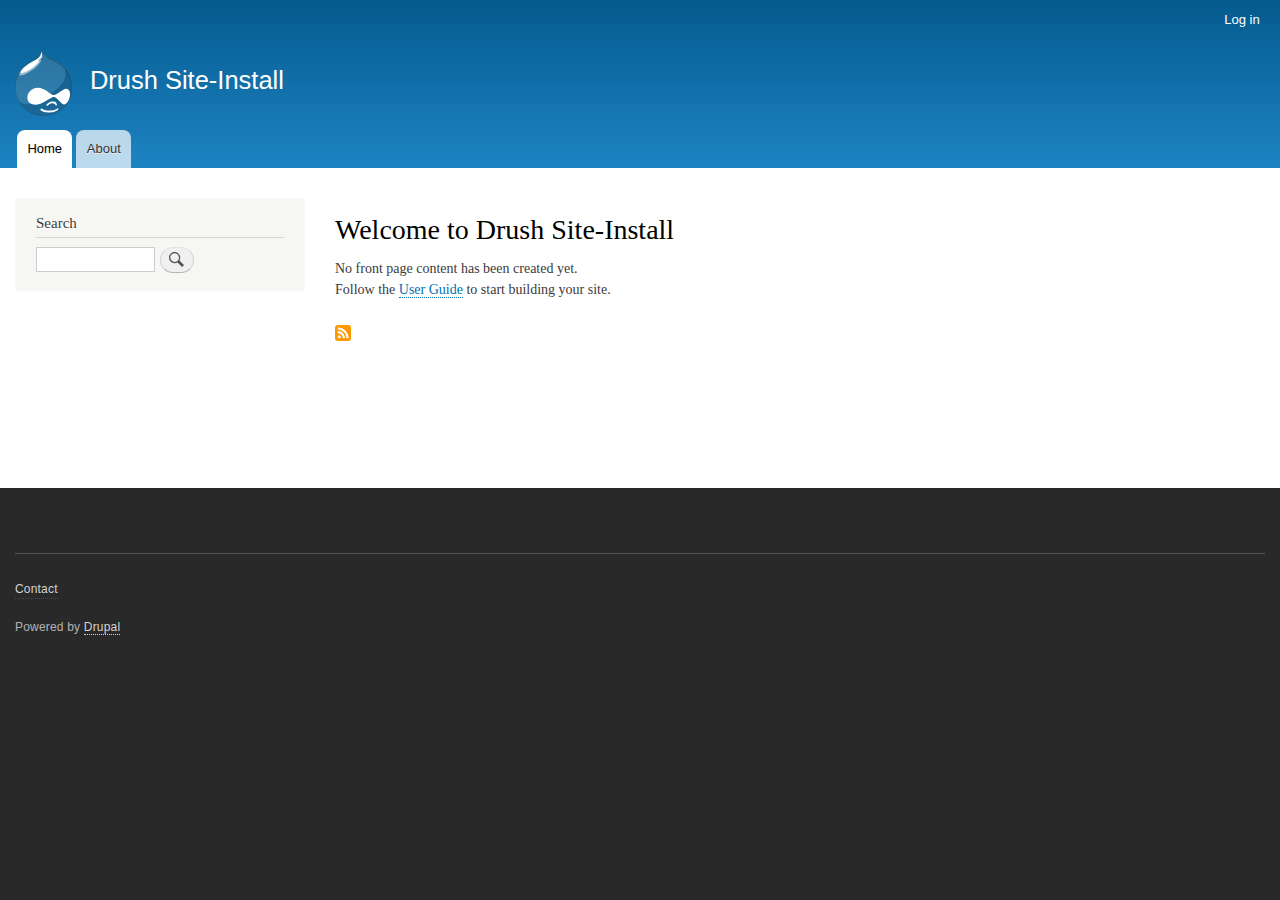
==== index.html @ 9f847b9c "Updating gh-pages site" ====
<!DOCTYPE html>
<html lang="en" dir="ltr" prefix="content: http://purl.org/rss/1.0/modules/content/  dc: http://purl.org/dc/terms/  foaf: http://xmlns.com/foaf/0.1/  og: http://ogp.me/ns#  rdfs: http://www.w3.org/2000/01/rdf-schema#  schema: http://schema.org/  sioc: http://rdfs.org/sioc/ns#  sioct: http://rdfs.org/sioc/types#  skos: http://www.w3.org/2004/02/skos/core#  xsd: http://www.w3.org/2001/XMLSchema# ">
  <head>
    <meta charset="utf-8" />
<meta name="Generator" content="Drupal 8 (https://www.drupal.org)" />
<meta name="MobileOptimized" content="width" />
<meta name="HandheldFriendly" content="true" />
<meta name="viewport" content="width=device-width, initial-scale=1.0" />
<link rel="shortcut icon" href="/core/misc/favicon.ico" type="image/vnd.microsoft.icon" />
<link rel="alternate" type="application/rss+xml" title="" href="https://kaynen.github.io/rss.xml" />

    <title>Welcome to Drush Site-Install | Drush Site-Install</title>
    <link rel="stylesheet" media="all" href="/sites/default/files/css/css_pN_aNY_1eLt0WlUbmimNvK8eF4lkcIrV3SSIjBt5NlA.css" />
<link rel="stylesheet" media="all" href="/sites/default/files/css/css_SBfxojkZSEog4nHTyBqnyWAyMj5ED70tp7Y3Jt4P14A.css" />
<link rel="stylesheet" media="print" href="/sites/default/files/css/css_Z5jMg7P_bjcW9iUzujI7oaechMyxQTUqZhHJ_aYSq04.css" />

    
<!--[if lte IE 8]>
<script src="/sites/default/files/js/js_VtafjXmRvoUgAzqzYTA3Wrjkx9wcWhjP0G4ZnnqRamA.js"></script>
<![endif]-->

  </head>
  <body class="layout-one-sidebar layout-sidebar-first path-frontpage">
        <a href="#main-content" class="visually-hidden focusable skip-link">
      Skip to main content
    </a>
    
      <div class="dialog-off-canvas-main-canvas" data-off-canvas-main-canvas>
    <div id="page-wrapper">
  <div id="page">
    <header id="header" class="header" role="banner">
      <div class="section layout-container clearfix">
          <div class="region region-secondary-menu">
    <nav role="navigation" aria-labelledby="block-bartik-account-menu-menu" id="block-bartik-account-menu" class="block block-menu navigation menu--account">
            
  <h2 class="visually-hidden" id="block-bartik-account-menu-menu">User account menu</h2>
  

      <div class="content">
        <div class="menu-toggle-target menu-toggle-target-show" id="show-block-bartik-account-menu"></div>
    <div class="menu-toggle-target" id="hide-block-bartik-account-menu"></div>
    <a class="menu-toggle" href="#show-block-bartik-account-menu">Show &mdash; User account menu</a>
    <a class="menu-toggle menu-toggle--hide" href="#hide-block-bartik-account-menu">Hide &mdash; User account menu</a>
    
              <ul class="clearfix menu">
                    <li class="menu-item">
        <a href="/user/login" data-drupal-link-system-path="user/login">Log in</a>
              </li>
        </ul>
  


  </div>
</nav>

  </div>

          <div class="clearfix region region-header">
    <div id="block-bartik-branding" class="clearfix site-branding block block-system block-system-branding-block">
  
    
        <a href="/" rel="home" class="site-branding__logo">
      <img src="/core/themes/bartik/logo.svg" alt="Home" />
    </a>
        <div class="site-branding__text">
              <div class="site-branding__name">
          <a href="/" title="Home" rel="home">Drush Site-Install</a>
        </div>
                </div>
  </div>

  </div>

          <div class="region region-primary-menu">
    <nav role="navigation" aria-labelledby="block-bartik-main-menu-menu" id="block-bartik-main-menu" class="block block-menu navigation menu--main">
            
  <h2 class="visually-hidden" id="block-bartik-main-menu-menu">Main navigation</h2>
  

      <div class="content">
        <div class="menu-toggle-target menu-toggle-target-show" id="show-block-bartik-main-menu"></div>
    <div class="menu-toggle-target" id="hide-block-bartik-main-menu"></div>
    <a class="menu-toggle" href="#show-block-bartik-main-menu">Show &mdash; Main navigation</a>
    <a class="menu-toggle menu-toggle--hide" href="#hide-block-bartik-main-menu">Hide &mdash; Main navigation</a>
    
              <ul class="clearfix menu">
                    <li class="menu-item">
        <a href="/" data-drupal-link-system-path="&lt;front&gt;" class="is-active">Home</a>
              </li>
                <li class="menu-item">
        <a href="/about" data-drupal-link-system-path="node/2">About</a>
              </li>
        </ul>
  


  </div>
</nav>

  </div>

      </div>
    </header>
          <div class="highlighted">
        <aside class="layout-container section clearfix" role="complementary">
            <div class="region region-highlighted">
    <div data-drupal-messages-fallback class="hidden"></div>

  </div>

        </aside>
      </div>
            <div id="main-wrapper" class="layout-main-wrapper layout-container clearfix">
      <div id="main" class="layout-main clearfix">
        
        <main id="content" class="column main-content" role="main">
          <section class="section">
            <a id="main-content" tabindex="-1"></a>
              <div class="region region-content">
    <div id="block-bartik-page-title" class="block block-core block-page-title-block">
  
    
      <div class="content">
      
  <h1 class="title page-title">Welcome to Drush Site-Install</h1>


    </div>
  </div>
<div id="block-bartik-content" class="block block-system block-system-main-block">
  
    
      <div class="content">
      <div class="views-element-container"><div class="view view-frontpage view-id-frontpage view-display-id-page_1 js-view-dom-id-e192544bf672c5a23b3d3c71daefd32a2d6343bfb2d1c6daf0980c0a6b336625">
  
    
      
      <div class="view-empty">
      No front page content has been created yet.<br />Follow the <a target="_blank" href="https://www.drupal.org/docs/user_guide/en/index.html">User Guide</a> to start building your site.
    </div>
  
      
              <div class="feed-icons">
      <a href="https://kaynen.github.io/rss.xml" class="feed-icon">
  Subscribe to 
</a>

    </div>
  </div>
</div>

    </div>
  </div>

  </div>

          </section>
        </main>
                  <div id="sidebar-first" class="column sidebar">
            <aside class="section" role="complementary">
                <div class="region region-sidebar-first">
    <div class="search-block-form block block-search container-inline" data-drupal-selector="search-block-form" id="block-bartik-search" role="search">
  
      <h2>Search</h2>
    
    <div class="content container-inline">
        <form action="/search/node" method="get" id="search-block-form" accept-charset="UTF-8" class="search-form search-block-form">
  <div class="js-form-item form-item js-form-type-search form-type-search js-form-item-keys form-item-keys form-no-label">
      <label for="edit-keys" class="visually-hidden">Search</label>
        <input title="Enter the terms you wish to search for." data-drupal-selector="edit-keys" type="search" id="edit-keys" name="keys" value="" size="15" maxlength="128" class="form-search" />

        </div>
<div data-drupal-selector="edit-actions" class="form-actions js-form-wrapper form-wrapper" id="edit-actions"><input class="search-form__submit button js-form-submit form-submit" data-drupal-selector="edit-submit" type="submit" id="edit-submit" value="Search" />
</div>

</form>

  
  </div>
</div>

  </div>

            </aside>
          </div>
                      </div>
    </div>
        <footer class="site-footer">
      <div class="layout-container">
                          <div class="site-footer__bottom">
              <div class="region region-footer-fifth">
    <nav role="navigation" aria-labelledby="block-bartik-footer-menu" id="block-bartik-footer" class="block block-menu navigation menu--footer">
            
  <h2 class="visually-hidden" id="block-bartik-footer-menu">Footer menu</h2>
  

      <div class="content">
        <div class="menu-toggle-target menu-toggle-target-show" id="show-block-bartik-footer"></div>
    <div class="menu-toggle-target" id="hide-block-bartik-footer"></div>
    <a class="menu-toggle" href="#show-block-bartik-footer">Show &mdash; Footer menu</a>
    <a class="menu-toggle menu-toggle--hide" href="#hide-block-bartik-footer">Hide &mdash; Footer menu</a>
    
              <ul class="clearfix menu">
                    <li class="menu-item">
        <a href="/contact" data-drupal-link-system-path="contact">Contact</a>
              </li>
        </ul>
  


  </div>
</nav>
<div id="block-bartik-powered" role="complementary" class="block block-system block-system-powered-by-block">
  
    
      <div class="content">
      <span>Powered by <a href="https://www.drupal.org">Drupal</a></span>
    </div>
  </div>

  </div>

          </div>
              </div>
    </footer>
  </div>
</div>

  </div>

    
    
  </body>
</html>
---- sites/default/files/css/css_pN_aNY_1eLt0WlUbmimNvK8eF4lkcIrV3SSIjBt5NlA.css ----
html{font-family:sans-serif;-ms-text-size-adjust:100%;-webkit-text-size-adjust:100%;}body{margin:0;}article,aside,details,figcaption,figure,footer,header,hgroup,main,menu,nav,section,summary{display:block;}audio,canvas,progress,video{display:inline-block;vertical-align:baseline;}audio:not([controls]){display:none;height:0;}[hidden],template{display:none;}a{background-color:transparent;}a:active,a:hover{outline:0;}abbr[title]{border-bottom:1px dotted;}b,strong{font-weight:bold;}dfn{font-style:italic;}h1{font-size:2em;margin:0.67em 0;}mark{background:#ff0;color:#000;}small{font-size:80%;}sub,sup{font-size:75%;line-height:0;position:relative;vertical-align:baseline;}sup{top:-0.5em;}sub{bottom:-0.25em;}img{border:0;}svg:not(:root){overflow:hidden;}figure{margin:1em 40px;}hr{box-sizing:content-box;height:0;}pre{overflow:auto;}code,kbd,pre,samp{font-family:monospace,monospace;font-size:1em;}button,input,optgroup,select,textarea{color:inherit;font:inherit;margin:0;}button{overflow:visible;}button,select{text-transform:none;}button,html input[type="button"],input[type="reset"],input[type="submit"]{-webkit-appearance:button;cursor:pointer;}button[disabled],html input[disabled]{cursor:default;}button::-moz-focus-inner,input::-moz-focus-inner{border:0;padding:0;}input{line-height:normal;}input[type="checkbox"],input[type="radio"]{box-sizing:border-box;padding:0;}input[type="number"]::-webkit-inner-spin-button,input[type="number"]::-webkit-outer-spin-button{height:auto;}input[type="search"]{-webkit-appearance:textfield;box-sizing:content-box;}input[type="search"]::-webkit-search-cancel-button,input[type="search"]::-webkit-search-decoration{-webkit-appearance:none;}fieldset{border:1px solid #c0c0c0;margin:0 2px;padding:0.35em 0.625em 0.75em;}legend{border:0;padding:0;}textarea{overflow:auto;}optgroup{font-weight:bold;}table{border-collapse:collapse;border-spacing:0;}td,th{padding:0;}
@media (min--moz-device-pixel-ratio:0){summary{display:list-item;}}
.ajax-progress{display:inline-block;padding:1px 5px 2px 5px;}[dir="rtl"] .ajax-progress{float:right;}.ajax-progress-throbber .throbber{display:inline;padding:1px 5px 2px;background:transparent url(/core/themes/stable/images/core/throbber-active.gif) no-repeat 0 center;}.ajax-progress-throbber .message{display:inline;padding:1px 5px 2px;}tr .ajax-progress-throbber .throbber{margin:0 2px;}.ajax-progress-bar{width:16em;}.ajax-progress-fullscreen{position:fixed;z-index:1000;top:48.5%;left:49%;width:24px;height:24px;padding:4px;opacity:0.9;border-radius:7px;background-color:#232323;background-image:url(/core/themes/stable/images/core/loading-small.gif);background-repeat:no-repeat;background-position:center center;}[dir="rtl"] .ajax-progress-fullscreen{right:49%;left:auto;}
.text-align-left{text-align:left;}.text-align-right{text-align:right;}.text-align-center{text-align:center;}.text-align-justify{text-align:justify;}.align-left{float:left;}.align-right{float:right;}.align-center{display:block;margin-right:auto;margin-left:auto;}
.js input.form-autocomplete{background-image:url(/core/themes/stable/images/core/throbber-inactive.png);background-repeat:no-repeat;background-position:100% center;}.js[dir="rtl"] input.form-autocomplete{background-position:0% center;}.js input.form-autocomplete.ui-autocomplete-loading{background-image:url(/core/themes/stable/images/core/throbber-active.gif);background-position:100% center;}.js[dir="rtl"] input.form-autocomplete.ui-autocomplete-loading{background-position:0% center;}
.fieldgroup{padding:0;border-width:0;}
.container-inline div,.container-inline label{display:inline;}.container-inline .details-wrapper{display:block;}
.clearfix:after{display:table;clear:both;content:"";}
.js details:not([open]) .details-wrapper{display:none;}
.hidden{display:none;}.visually-hidden{position:absolute !important;overflow:hidden;clip:rect(1px,1px,1px,1px);width:1px;height:1px;word-wrap:normal;}.visually-hidden.focusable:active,.visually-hidden.focusable:focus{position:static !important;overflow:visible;clip:auto;width:auto;height:auto;}.invisible{visibility:hidden;}
.item-list__comma-list,.item-list__comma-list li{display:inline;}.item-list__comma-list{margin:0;padding:0;}.item-list__comma-list li:after{content:", ";}.item-list__comma-list li:last-child:after{content:"";}
.js .js-hide{display:none;}.js-show{display:none;}.js .js-show{display:block;}
.nowrap{white-space:nowrap;}
.position-container{position:relative;}
.progress{position:relative;}.progress__track{min-width:100px;max-width:100%;height:16px;margin-top:5px;border:1px solid;background-color:#fff;}.progress__bar{width:3%;min-width:3%;max-width:100%;height:1.5em;background-color:#000;}.progress__description,.progress__percentage{overflow:hidden;margin-top:0.2em;color:#555;font-size:0.875em;}.progress__description{float:left;}[dir="rtl"] .progress__description{float:right;}.progress__percentage{float:right;}[dir="rtl"] .progress__percentage{float:left;}.progress--small .progress__track{height:7px;}.progress--small .progress__bar{height:7px;background-size:20px 20px;}
.reset-appearance{margin:0;padding:0;border:0 none;background:transparent;line-height:inherit;-webkit-appearance:none;-moz-appearance:none;appearance:none;}
.resize-none{resize:none;}.resize-vertical{min-height:2em;resize:vertical;}.resize-horizontal{max-width:100%;resize:horizontal;}.resize-both{max-width:100%;min-height:2em;resize:both;}
table.sticky-header{z-index:500;top:0;margin-top:0;background-color:#fff;}
.system-status-counter__status-icon{display:inline-block;width:25px;height:25px;vertical-align:middle;}.system-status-counter__status-icon:before{display:block;content:"";background-repeat:no-repeat;background-position:center 2px;background-size:20px;}.system-status-counter__status-icon--error:before{background-image:url(/core/themes/stable/images/core/icons/e32700/error.svg);}.system-status-counter__status-icon--warning:before{background-image:url(/core/themes/stable/images/core/icons/e29700/warning.svg);}.system-status-counter__status-icon--checked:before{background-image:url(/core/themes/stable/images/core/icons/73b355/check.svg);}
.system-status-report-counters__item{width:100%;margin-bottom:0.5em;padding:0.5em 0;text-align:center;white-space:nowrap;background-color:rgba(0,0,0,0.063);}@media screen and (min-width:60em){.system-status-report-counters{display:flex;flex-wrap:wrap;justify-content:space-between;}.system-status-report-counters__item--half-width{width:49%;}.system-status-report-counters__item--third-width{width:33%;}}
.system-status-general-info__item{margin-top:1em;padding:0 1em 1em;border:1px solid #ccc;}.system-status-general-info__item-title{border-bottom:1px solid #ccc;}
body.drag{cursor:move;}tr.region-title{font-weight:bold;}tr.region-message{color:#999;}tr.region-populated{display:none;}tr.add-new .tabledrag-changed{display:none;}.draggable a.tabledrag-handle{float:left;overflow:hidden;height:1.7em;margin-left:-1em;cursor:move;text-decoration:none;}[dir="rtl"] .draggable a.tabledrag-handle{float:right;margin-right:-1em;margin-left:0;}a.tabledrag-handle:hover{text-decoration:none;}a.tabledrag-handle .handle{width:14px;height:14px;margin:-0.4em 0.5em 0;padding:0.42em 0.5em;background:url(/core/themes/stable/images/core/icons/787878/move.svg) no-repeat 6px 7px;}a.tabledrag-handle:hover .handle,a.tabledrag-handle:focus .handle{background-image:url(/core/themes/stable/images/core/icons/000000/move.svg);}.touchevents .draggable td{padding:0 10px;}.touchevents .draggable .menu-item__link{display:inline-block;padding:10px 0;}.touchevents a.tabledrag-handle{width:40px;height:44px;}.touchevents a.tabledrag-handle .handle{height:21px;background-position:40% 19px;}[dir="rtl"] .touch a.tabledrag-handle .handle{background-position:right 40% top 19px;}.touchevents .draggable.drag a.tabledrag-handle .handle{background-position:50% -32px;}.tabledrag-toggle-weight-wrapper{text-align:right;}[dir="rtl"] .tabledrag-toggle-weight-wrapper{text-align:left;}.indentation{float:left;width:20px;height:1.7em;margin:-0.4em 0.2em -0.4em -0.4em;padding:0.42em 0 0.42em 0.6em;}[dir="rtl"] .indentation{float:right;margin:-0.4em -0.4em -0.4em 0.2em;padding:0.42em 0.6em 0.42em 0;}
.tablesort{display:inline-block;width:16px;height:16px;background-size:100%;}.tablesort--asc{background-image:url(/core/themes/stable/images/core/icons/787878/twistie-down.svg);}.tablesort--desc{background-image:url(/core/themes/stable/images/core/icons/787878/twistie-up.svg);}
div.tree-child{background:url(/core/themes/stable/images/core/tree.png) no-repeat 11px center;}div.tree-child-last{background:url(/core/themes/stable/images/core/tree-bottom.png) no-repeat 11px center;}[dir="rtl"] div.tree-child,[dir="rtl"] div.tree-child-last{background-position:-65px center;}div.tree-child-horizontal{background:url(/core/themes/stable/images/core/tree.png) no-repeat -11px center;}
.views-align-left{text-align:left;}.views-align-right{text-align:right;}.views-align-center{text-align:center;}.views-view-grid .views-col{float:left;}.views-view-grid .views-row{float:left;clear:both;width:100%;}.views-display-link + .views-display-link{margin-left:0.5em;}
---- sites/default/files/css/css_SBfxojkZSEog4nHTyBqnyWAyMj5ED70tp7Y3Jt4P14A.css ----
html{height:100%;}body{min-height:100%;word-wrap:break-word;font-family:Georgia,"Times New Roman",Times,serif;font-size:87.5%;line-height:1.5;}a,a.link{text-decoration:none;border-bottom:1px dotted;}a:hover,a:active,a:focus,.link:hover,.link:active,.link:focus{text-decoration:none;border-bottom-style:solid;}.link{font-family:"Helvetica Neue",Helvetica,Arial,sans-serif;}h1 a,h2 a{border-bottom:none;}h1,.heading-a{margin:1em 0 0.5em;color:#000;font-size:1.357em;font-weight:inherit;}h2,.heading-b{margin:1em 0 0.5em;font-size:1.143em;font-weight:inherit;}h3,.heading-c{margin:1em 0 0.5em;font-size:1.092em;font-weight:inherit;}h4,.heading-d{margin:1em 0 0.5em;font-size:1.05em;font-weight:inherit;}h5,.heading-e{margin:1em 0 0.5em;letter-spacing:0.1em;text-transform:uppercase;font-size:0.889em;font-weight:inherit;}h6,.heading-f{margin:1em 0 0.5em;letter-spacing:0.1em;text-transform:uppercase;font-size:0.67em;font-weight:inherit;}p{margin:0 0 1.2em;}del{text-decoration:line-through;}blockquote{margin:1.5em 10px;padding:0.5em 10px;border-left:1px solid #bbb;background:#f7f7f7;font-style:italic;}[dir="rtl"] blockquote{border-right:1px solid #bbb;border-left:none;}blockquote:before{margin-right:0.2em;content:"\201C";vertical-align:-0.4em;color:#bbb;font-size:3em;line-height:0.1em;}[dir="rtl"] blockquote:before{margin-right:0;margin-left:0.2em;content:"\201D";}blockquote:after{content:"\201D";vertical-align:-0.45em;color:#bbb;font-size:3em;line-height:0.1em;}[dir="rtl"] blockquote:after{content:"\201C";}blockquote > p:first-child{display:inline;}.feed-icon{display:block;margin:25px 0 0 0;}img{max-width:100%;height:auto;}ul,ol{margin:0;padding:0 0 0.25em 1em;}[dir="rtl"] ul,[dir="rtl"] ol{padding:0 1em 0.25em 0;}ol ol,ul ul{margin:0;padding:0 0 0.25em 1em;}[dir="rtl"] ol ol,[dir="rtl"] ul ul{padding:0 1em 0.25em 0;}
.layout-container{box-sizing:border-box;max-width:860px;margin-right:auto;margin-left:auto;}@media all and (min-width:851px){.layout-container{max-width:1290px;}}.layout-main-wrapper{min-height:300px;}.layout-main{margin-top:20px;margin-bottom:40px;}
.action-links{margin:1em 0;padding:0;list-style:none;}[dir="rtl"] .action-links{margin-right:0;}.action-links li{display:inline-block;margin:0 0.3em;}.action-links li:first-child{margin-left:0;}[dir="rtl"] .action-links li:first-child{margin-right:0;margin-left:0.3em;}.button-action{display:inline-block;padding:0.2em 0.5em 0.3em;text-decoration:none;line-height:160%;}.button-action:before{margin-left:-0.1em;padding-right:0.2em;content:"+";font-weight:900;}[dir="rtl"] .button-action:before{margin-right:-0.1em;margin-left:0;padding-right:0;padding-left:0.2em;}
.breadcrumb{padding-bottom:0.5em;}.breadcrumb ol{margin:0;padding:0;}[dir="rtl"] .breadcrumb ol{margin-right:0;}.breadcrumb li{display:inline;margin:0;padding:0;list-style-type:none;}.breadcrumb li:before{content:" \BB ";}.breadcrumb li:first-child:before{content:none;}
.button,.image-button{margin-right:1em;margin-left:1em;}.button:first-child,.image-button:first-child{margin-right:0;margin-left:0;}
.collapse-processed > summary{padding-right:0.5em;padding-left:0.5em;}.collapse-processed > summary:before{float:left;width:1em;height:1em;content:"";background:url(/core/misc/menu-expanded.png) 0 100% no-repeat;}[dir="rtl"] .collapse-processed > summary:before{float:right;background-position:100% 100%;}.collapse-processed:not([open]) > summary:before{-ms-transform:rotate(-90deg);-webkit-transform:rotate(-90deg);transform:rotate(-90deg);background-position:25% 35%;}[dir="rtl"] .collapse-processed:not([open]) > summary:before{-ms-transform:rotate(90deg);-webkit-transform:rotate(90deg);transform:rotate(90deg);background-position:75% 35%;}
.container-inline label:after,.container-inline .label:after{content:":";}.form-type-radios .container-inline label:after,.form-type-checkboxes .container-inline label:after{content:"";}.form-type-radios .container-inline .form-type-radio,.form-type-checkboxes .container-inline .form-type-checkbox{margin:0 1em;}.container-inline .form-actions,.container-inline.form-actions{margin-top:0;margin-bottom:0;}
details{margin-top:1em;margin-bottom:1em;border:1px solid #ccc;}details > .details-wrapper{padding:0.5em 1.5em;}summary{padding:0.2em 0.5em;cursor:pointer;}
.exposed-filters .filters{float:left;margin-right:1em;}[dir="rtl"] .exposed-filters .filters{float:right;margin-right:0;margin-left:1em;}.exposed-filters .form-item{margin:0 0 0.1em 0;padding:0;}.exposed-filters .form-item label{float:left;width:10em;font-weight:normal;}[dir="rtl"] .exposed-filters .form-item label{float:right;}.exposed-filters .form-select{width:14em;}.exposed-filters .current-filters{margin-bottom:1em;}.exposed-filters .current-filters .placeholder{font-weight:bold;font-style:normal;}.exposed-filters .additional-filters{float:left;margin-right:1em;}[dir="rtl"] .exposed-filters .additional-filters{float:right;margin-right:0;margin-left:1em;}
.field__label{font-weight:bold;}.field--label-inline .field__label,.field--label-inline .field__items{float:left;}.field--label-inline .field__label,.field--label-inline > .field__item,.field--label-inline .field__items{padding-right:0.5em;}[dir="rtl"] .field--label-inline .field__label,[dir="rtl"] .field--label-inline .field__items{padding-right:0;padding-left:0.5em;}.field--label-inline .field__label::after{content:":";}
form .field-multiple-table{margin:0;}form .field-multiple-table .field-multiple-drag{width:30px;padding-right:0;}[dir="rtl"] form .field-multiple-table .field-multiple-drag{padding-left:0;}form .field-multiple-table .field-multiple-drag .tabledrag-handle{padding-right:0.5em;}[dir="rtl"] form .field-multiple-table .field-multiple-drag .tabledrag-handle{padding-right:0;padding-left:0.5em;}form .field-add-more-submit{margin:0.5em 0 0;}.form-item,.form-actions{margin-top:1em;margin-bottom:1em;}tr.odd .form-item,tr.even .form-item{margin-top:0;margin-bottom:0;}.form-composite > .fieldset-wrapper > .description,.form-item .description{font-size:0.85em;}label.option{display:inline;font-weight:normal;}.form-composite > legend,.label{display:inline;margin:0;padding:0;font-size:inherit;font-weight:bold;}.form-checkboxes .form-item,.form-radios .form-item{margin-top:0.4em;margin-bottom:0.4em;}.form-type-radio .description,.form-type-checkbox .description{margin-left:2.4em;}[dir="rtl"] .form-type-radio .description,[dir="rtl"] .form-type-checkbox .description{margin-right:2.4em;margin-left:0;}.marker{color:#e00;}.form-required:after{display:inline-block;width:6px;height:6px;margin:0 0.3em;content:"";vertical-align:super;background-image:url(/core/misc/icons/ee0000/required.svg);background-repeat:no-repeat;background-size:6px 6px;}abbr.tabledrag-changed,abbr.ajax-changed{border-bottom:none;}.form-item input.error,.form-item textarea.error,.form-item select.error{border:2px solid red;}.form-item--error-message:before{display:inline-block;width:14px;height:14px;content:"";vertical-align:sub;background:url(/core/misc/icons/e32700/error.svg) no-repeat;background-size:contain;}
.icon-help{padding:1px 0 1px 20px;background:url(/core/misc/help.png) 0 50% no-repeat;}[dir="rtl"] .icon-help{padding:1px 20px 1px 0;background-position:100% 50%;}.feed-icon{display:block;overflow:hidden;width:16px;height:16px;text-indent:-9999px;background:url(/core/misc/feed.svg) no-repeat;}
.form--inline .form-item{float:left;margin-right:0.5em;}[dir="rtl"] .form--inline .form-item{float:right;margin-right:0;margin-left:0.5em;}[dir="rtl"] .views-filterable-options-controls .form-item{margin-right:2%;}.form--inline .form-item-separator{margin-top:2.3em;margin-right:1em;margin-left:0.5em;}[dir="rtl"] .form--inline .form-item-separator{margin-right:0.5em;margin-left:1em;}.form--inline .form-actions{clear:left;}[dir="rtl"] .form--inline .form-actions{clear:right;}
.item-list .title{font-weight:bold;}.item-list ul{margin:0 0 0.75em 0;padding:0;}.item-list li{margin:0 0 0.25em 1.5em;padding:0;}[dir="rtl"] .item-list li{margin:0 1.5em 0.25em 0;}.item-list--comma-list{display:inline;}.item-list--comma-list .item-list__comma-list,.item-list__comma-list li,[dir="rtl"] .item-list--comma-list .item-list__comma-list,[dir="rtl"] .item-list__comma-list li{margin:0;}
button.link{margin:0;padding:0;cursor:pointer;border:0;background:transparent;font-size:1em;}label button.link{font-weight:bold;}
ul.inline,ul.links.inline{display:inline;padding-left:0;}[dir="rtl"] ul.inline,[dir="rtl"] ul.links.inline{padding-right:0;padding-left:15px;}ul.inline li{display:inline;padding:0 0.5em;list-style-type:none;}ul.links a.is-active{color:#000;}
ul.menu{margin-left:1em;padding:0;list-style:none outside;text-align:left;}[dir="rtl"] ul.menu{margin-right:1em;margin-left:0;text-align:right;}.menu-item--expanded{list-style-type:circle;list-style-image:url(/core/misc/menu-expanded.png);}.menu-item--collapsed{list-style-type:disc;list-style-image:url(/core/misc/menu-collapsed.png);}[dir="rtl"] .menu-item--collapsed{list-style-image:url(/core/misc/menu-collapsed-rtl.png);}.menu-item{margin:0;padding-top:0.2em;}ul.menu a.is-active{color:#000;}
.more-link{display:block;text-align:right;}[dir="rtl"] .more-link{text-align:left;}
.pager__items{clear:both;text-align:center;}.pager__item{display:inline;padding:0.5em;}.pager__item.is-active{font-weight:bold;}
tr.drag{background-color:#fffff0;}tr.drag-previous{background-color:#ffd;}body div.tabledrag-changed-warning{margin-bottom:0.5em;}
tr.selected td{background:#ffc;}td.checkbox,th.checkbox{text-align:center;}[dir="rtl"] td.checkbox,[dir="rtl"] th.checkbox{text-align:center;}
th.is-active img{display:inline;}td.is-active{background-color:#ddd;}
div.tabs{margin:1em 0;}ul.tabs{margin:0 0 0.5em;padding:0;list-style:none;}.tabs > li{display:inline-block;margin-right:0.3em;}[dir="rtl"] .tabs > li{margin-right:0;margin-left:0.3em;}.tabs a{display:block;padding:0.2em 1em;text-decoration:none;}.tabs a.is-active{background-color:#eee;}.tabs a:focus,.tabs a:hover{background-color:#f5f5f5;}
.form-textarea-wrapper textarea{display:block;box-sizing:border-box;width:100%;margin:0;}
.ui-dialog--narrow{max-width:500px;}@media screen and (max-width:600px){.ui-dialog--narrow{min-width:95%;max-width:95%;}}
.messages{padding:15px 20px 15px 35px;word-wrap:break-word;border:1px solid;border-width:1px 1px 1px 0;border-radius:2px;background:no-repeat 10px 17px;overflow-wrap:break-word;}[dir="rtl"] .messages{padding-right:35px;padding-left:20px;text-align:right;border-width:1px 0 1px 1px;background-position:right 10px top 17px;}.messages + .messages{margin-top:1.538em;}.messages__list{margin:0;padding:0;list-style:none;}.messages__item + .messages__item{margin-top:0.769em;}.messages--status{color:#325e1c;border-color:#c9e1bd #c9e1bd #c9e1bd transparent;background-color:#f3faef;background-image:url(/core/misc/icons/73b355/check.svg);box-shadow:-8px 0 0 #77b259;}[dir="rtl"] .messages--status{margin-left:0;border-color:#c9e1bd transparent #c9e1bd #c9e1bd;box-shadow:8px 0 0 #77b259;}.messages--warning{color:#734c00;border-color:#f4daa6 #f4daa6 #f4daa6 transparent;background-color:#fdf8ed;background-image:url(/core/misc/icons/e29700/warning.svg);box-shadow:-8px 0 0 #e09600;}[dir="rtl"] .messages--warning{border-color:#f4daa6 transparent #f4daa6 #f4daa6;box-shadow:8px 0 0 #e09600;}.messages--error{color:#a51b00;border-color:#f9c9bf #f9c9bf #f9c9bf transparent;background-color:#fcf4f2;background-image:url(/core/misc/icons/e32700/error.svg);box-shadow:-8px 0 0 #e62600;}[dir="rtl"] .messages--error{border-color:#f9c9bf transparent #f9c9bf #f9c9bf;box-shadow:8px 0 0 #e62600;}.messages--error p.error{color:#a51b00;}
.block .content{margin-top:10px;}
.book-navigation .menu{border-top:1px solid #d6d6d6;}.book-navigation .book-pager{margin:0;border-top:1px solid #d6d6d6;border-bottom:1px solid #d6d6d6;}
.breadcrumb{font-family:"Helvetica Neue",Helvetica,Arial,sans-serif;font-size:0.929em;}.region-breadcrumb{padding:0 15px 0.25em;}
.caption{margin-bottom:1.2em;}.caption > *{padding:0.5ex;border:1px solid #ccc;background:#f3f3f3;}.caption > figcaption{padding-top:0.5ex;text-align:center;border:1px solid #ccc;border-top:none;font-size:small;}.caption-pre > pre,.caption-blockquote > blockquote{margin:0;}.caption-blockquote > figcaption::before{content:"— ";}.caption-blockquote > figcaption{text-align:left;}[dir="rtl"] .caption-blockquote > figcaption{text-align:right;}
#content .comment-wrapper h2{margin-bottom:1em;}#content .comment-wrapper h2.comment-form__title{margin-bottom:1em;}.field-node--comment{font-size:0.934em;}.comment{display:table;margin-bottom:19px;vertical-align:top;}[dir="rtl"] .comment{direction:rtl;}.comment__meta{padding:0 30px 0 0;font-size:1.071em;}[dir="rtl"] .comment__meta{padding:0 0 0 30px;}.comment__attribution img{border:1px solid #d3d7d9;}.comment .field--name-user-picture img{margin:0;}.comment__author .username{white-space:nowrap;}.comment__author{margin:4px 0;line-height:1.2;}.comment__time{margin-bottom:4px;color:#68696b;font-family:"Helvetica Neue",Helvetica,Arial,sans-serif;font-size:0.733em;line-height:1.2;}.comment__permalink{font-size:0.733em;line-height:1.2;}.comment__content{position:relative;display:table-cell;width:100%;padding:10px 25px 10px 25px;vertical-align:top;word-break:break-word;hyphens:auto;border:1px solid #d3d7d9;font-size:0.929em;line-height:1.6;}.comment__content a{hyphens:none;}.comment__content:before{position:absolute;top:20px;right:100%;content:"";border-top:20px solid transparent;border-right:20px solid #d3d7d9;border-bottom:20px solid transparent;}[dir="rtl"] .comment__content:before{right:auto;left:100%;border-right:none;border-left:20px solid #d3d7d9;}.comment__content:after{position:absolute;top:20px;right:100%;margin-right:-1px;content:"";border-top:20px solid transparent;border-right:20px solid #fff;border-bottom:20px solid transparent;}[dir="rtl"] .comment__content:after{right:auto;left:100%;margin-right:0;margin-left:-1px;border-right:none;border-left:20px solid #fff;}.comment__content h3{margin-top:0.94em;margin-bottom:0.45em;font-size:1.171em;}.indented{margin-left:40px;}[dir="rtl"] .indented{margin-right:40px;margin-left:0;}.comment .links{padding:0 0 0.25em 0;}.comment .links li{padding:0 0.5em 0 0;font-size:1.08em;}[dir="rtl"] .comment .links li{padding:0 0 0 0.5em;}.comment--unpublished{margin-right:5px;padding:5px 2px 5px 5px;background:#fff4f4;}[dir="rtl"] .comment--unpublished{margin-right:0;margin-left:5px;padding:5px 5px 5px 2px;}.unpublished .comment-text .comment-arrow{border-right:1px solid #fff4f4;border-left:1px solid #fff4f4;}.unpublished{padding:20px 15px 0;}.comment-footer{display:table-row;}.comment--unpublished .comment__text:after,.node--unpublished .comment__text:after{border-right-color:#fff4f4;}[dir="rtl"] .comment--unpublished .comment__content:after,[dir="rtl"] .node--unpublished .comment__content:after{border-left-color:#fff4f4;}
.contextual-links a{border-bottom:none;text-shadow:0 0 0;}
.demo-block{margin:5px;padding:5px;text-align:center;color:#000;border:1px dotted #9f9e00;background:#ff6;text-shadow:none;font:90% "Lucida Grande","Lucida Sans Unicode",sans-serif;}.featured-top .demo-block{font-size:0.55em;}
.js .dropbutton-widget{overflow:hidden;margin:0.125em 0;cursor:pointer;text-align:center;color:#3a3a3a;border:1px solid;border-color:#e4e4e4 #d2d2d2 #b4b4b4 #d2d2d2;border-radius:1em;background-color:#fff;background-image:-webkit-linear-gradient(top,#f3f3f3,#e8e8e8);background-image:linear-gradient(to bottom,#f3f3f3,#e8e8e8);}.js .dropbutton-widget:hover{border-color:#e4e4e4 #d2d2d2 #b4b4b4 #d2d2d2;}.js .dropbutton-widget .button{margin:0;padding:0.32em 1em;border:none;background:transparent none;}.js .dropbutton-multiple .dropbutton-widget,.js[dir="rtl"] .dropbutton-multiple .dropbutton-widget{padding:0;}.js .dropbutton-multiple .dropbutton-widget .dropbutton{position:relative;padding-right:2em;}.js[dir="rtl"] .dropbutton-multiple .dropbutton-widget .dropbutton{padding-right:0;padding-left:2em;}.js .dropbutton-multiple .dropbutton-widget .dropbutton-action a{margin-right:0;}[dir="rtl"].js .dropbutton-multiple .dropbutton-widget .dropbutton-action a{margin-left:0;}.js .dropbutton .secondary-action{border-top-color:#ccc;}.js .dropbutton-toggle button{background-color:#e8e8e8;background-image:-webkit-linear-gradient(top,#e8e8e8,#d2d2d2);background-image:linear-gradient(to bottom,#e8e8e8,#d2d2d2);}.js .dropbutton-toggle .dropbutton-arrow:hover{background:#ccc;}.js .dropbutton a{color:#3a3a3a;border-bottom:0 none;}.js .dropbutton .dropbutton-action:hover,.js .dropbutton a:hover{border-bottom:0 none;background:#dedede;}
.featured-top{margin:0;padding:20px 10px 45px;text-align:center;border-bottom:1px solid #e7e7e7;background:#f0f0f0;background:rgba(30,50,10,0.08);text-shadow:1px 1px #fff;font-size:1.2em;font-weight:normal;line-height:1.4;}.featured-top h2{font-size:1.2em;line-height:1;}.featured-top p{margin:0;padding:0;}
.feed-icon{display:inline-block;padding-bottom:2px;border-bottom:1px solid transparent;}.feed-icon:focus,.feed-icon:hover{border-color:#018fe2;}
.field--type-entity-reference{margin:0 0 1.2em;font-family:"Helvetica Neue",Helvetica,Arial,sans-serif;}.field--type-entity-reference .field__label{margin:0;padding-right:5px;font-weight:normal;}[dir="rtl"] .field--type-entity-reference .field__label{padding-right:0;padding-left:5px;}.field--type-entity-reference .field__label,.field--type-entity-reference ul.links{font-size:0.8em;}.node--view-mode-teaser .field--type-entity-reference .field__label,.node--view-mode-teaser .field--type-entity-reference ul.links{font-size:0.821em;}.field--type-entity-reference ul.links{margin:0;padding:0;list-style:none;}[dir="rtl"] .field--type-entity-reference ul.links{padding:0;}.field--type-entity-reference ul.links li{float:left;padding:0 1em 0 0;white-space:nowrap;}[dir="rtl"] .field--type-entity-reference ul.links li{float:right;padding:0 0 0 1em;}@media all and (min-width:560px){.node .field--type-image{float:left;margin:0 1em 0 0;}[dir="rtl"] .node .field--type-image{float:right;margin:0 0 0 1em;}.node .field--type-image + .field--type-image{clear:both;}}.field--type-image img,.field--name-user-picture img{margin:0 0 1em;}.field--type-image a{border-bottom:none;}.field--name-field-tags{margin:0 0 1.2em;font-family:"Helvetica Neue",Helvetica,Arial,sans-serif;}.field--name-field-tags .field__label{margin:0;padding-right:5px;font-weight:normal;}[dir="rtl"] .field--name-field-tags .field__label{padding-right:0;padding-left:5px;}.field--name-field-tags .field__label,.field--name-field-tags ul.links{font-size:0.8em;}.node--view-mode-teaser .field--name-field-tags .field__label,.node--view-mode-teaser .field--name-field-tags ul.links{font-size:0.821em;}.field--name-field-tags ul.links{margin:0;padding:0;}.field--name-field-tags ul.links li{float:left;padding:0 1em 0 0;white-space:nowrap;}[dir="rtl"] .field--name-field-tags ul.links li{float:right;padding:0 0 0 1em;}
.password-field{margin:0;}form{margin:0;padding:0;}fieldset{min-width:0;margin:1em 0;}@media (min--moz-device-pixel-ratio:0){fieldset{display:table-cell;}}details,fieldset,.filter-wrapper{border-radius:4px;}.filter-wrapper{border-top-left-radius:0;border-top-right-radius:0;}.filter-help a{font-size:0.857em;}.filter-wrapper .form-item label{margin-right:10px;}[dir="rtl"] .filter-wrapper .form-item label{margin-right:0;margin-left:10px;}summary{color:#3b3b3b;background:#dbdbdb;text-shadow:0 1px 0 #fff;}details summary a{color:#3b3b3b;}details summary a:hover,details summary a:active,details summary a:focus{color:#000;}details .details-description{font-style:italic;}label{display:table;font-weight:bold;}label[for]{cursor:pointer;}input,textarea,select{font-family:"Lucida Grande","Lucida Sans Unicode",Verdana,sans-serif;}input{box-sizing:border-box;max-width:100%;margin:2px 0;padding:4px;}input,textarea{font-size:0.929em;}@media screen and (max-width:60em){input,textarea{font-size:16px;}}textarea{line-height:1.5;}textarea.form-textarea{padding:4px;}input.form-text,input.form-tel,input.form-email,input.form-url,input.form-search,input.form-file,input.form-number,input.form-color,textarea.form-textarea{color:#3b3b3b;border:1px solid #ccc;}input.form-submit:hover,input.form-submit:focus{background:#dedede;}.password-suggestions ul li{margin-left:1.2em;}[dir="rtl"] .password-suggestions ul li{margin-right:1.2em;margin-left:0;}.form-item label,.form-wrapper .label{font-size:0.929em;}.form-wrapper .field-multiple-table .label{font-size:inherit;}.form-type-radio label,.form-type-checkbox label{margin-left:4px;}[dir="rtl"] .form-type-radio label,[dir="rtl"] .form-type-checkbox label{margin-right:4px;margin-left:0;}.form-type-radio .description,.form-type-checkbox .description{margin-left:2px;}[dir="rtl"] .form-type-radio .description,[dir="rtl"] .form-type-checkbox .description{margin-right:2px;margin-left:0;}.form-actions{padding-top:10px;}#edit-body{margin-bottom:2em;}.node-form label,.node-form .description,.node-form .form-wrapper .label{font-family:"Helvetica Neue",Helvetica,Arial,sans-serif;}.node-form .form-wrapper .field-multiple-table .label{font-family:inherit;}.node-form .form-wrapper{margin-bottom:2em;}.node-form .entity-content-form-footer,.node-form .field--name-status{margin-bottom:0;}.node-form .form-actions{margin-top:0;padding-top:0;}.contact-form #edit-name{width:75%;border-radius:4px;}.contact-form #edit-mail{width:75%;border-radius:4px;}.contact-form #edit-subject{width:75%;border-radius:4px;}.contact-form #edit-message{width:76.3%;border-top-left-radius:4px;border-top-right-radius:4px;}.form-disabled input,.form-disabled select,.form-disabled textarea{color:#717171;border-color:#bbb;background:#ededed;}.form-disabled label{color:#717171;}.comment-form label{float:left;width:120px;font-family:"Helvetica Neue",Helvetica,Arial,sans-serif;font-size:0.929em;}[dir="rtl"] .comment-form label{float:right;}.comment-form input,.comment-form .form-select{margin:0;border-radius:4px;}.comment-form .form-type-textarea label{float:none;}.comment-form .form-item,.comment-form .form-radios,.comment-form .form-type-checkbox,.comment-form .form-select{overflow:hidden;margin-bottom:10px;}.comment-form .form-type-checkbox,.comment-form .form-radios{margin-left:120px;}[dir="rtl"] .comment-form .form-type-checkbox,[dir="rtl"] .comment-form .form-radios,[dir="rtl"] .comment-form .form-item .description{margin-right:120px;margin-left:0;}.comment-form .form-type-checkbox label,.comment-form .form-radios label{float:none;margin-top:0;}.comment-form input.form-file{width:auto;}.layout-no-sidebars .comment-form .form-text{width:800px;}.layout-one-sidebar .comment-form .form-text{width:500px;}.layout-two-sidebars .comment-form .form-text{width:320px;}.comment-form .form-item .description{margin-left:120px;font-size:0.786em;line-height:1.2;}.comment-form .form-textarea{border-top-left-radius:4px;border-top-right-radius:4px;}.comment-form details.filter-wrapper .details-wrapper,.comment-form .text-format-wrapper .form-item{margin-top:0;margin-bottom:0;}.filter-wrapper label{float:none;width:auto;}.filter-wrapper .form-select{min-width:120px;}.comment-form details.filter-wrapper .tips{font-size:0.786em;}#comment-body-add-more-wrapper .form-type-textarea label{margin-bottom:0.4em;}#edit-actions input{margin-right:0.6em;}[dir="rtl"] #edit-actions input{margin-right:0;margin-left:0.6em;}.form-item textarea.error + .cke{border:2px solid red;}.form-item--error-message{color:#e32700;}@media all and (max-width:600px){.form-actions .button{display:block;float:none;-webkit-box-sizing:border-box;-moz-box-sizing:border-box;box-sizing:border-box;width:100%;margin:10px 0 0;padding-bottom:6px;}.js .dropbutton .dropbutton-action > input,.js .dropbutton .dropbutton-action > a,.js .dropbutton .dropbutton-action > button{padding-left:3em;text-align:center;}}
.forum__name{font-size:1.083em;}.forum__description{font-size:1em;}
#header{font-family:"Helvetica Neue",Helvetica,Arial,sans-serif;}.header .section{position:relative;}.region-header{padding:0.357em 15px 0;}.region-header .site-branding{margin-top:0.429em;}@media all and (min-width:461px){.region-header .block{float:right;margin-top:0.357em;}[dir="rtl"] .region-header .block{float:left;}.region-header .site-branding{float:left;}[dir="rtl"] .region-header .site-branding{float:right;}}@media screen and (max-width:460px){.region-header{padding-bottom:0.357em;}}.region-header .block:not(.site-branding){clear:right;margin:0 0 1em;font-size:0.857em;}@media all and (min-width:901px){.region-header .block:not(.site-branding){margin:1.167em 0 1em;}}.region-header .block > h2{position:absolute !important;overflow:hidden;clip:rect(1px,1px,1px,1px);height:1px;}.header .block .content{margin:0;padding:0;}.region-header .block ul{padding:0;}.region-header .block li{padding:0;list-style:none;list-style-image:none;}.region-header .branding{font-size:1em;}.region-header .form-text{width:120px;margin-right:2px;border-color:#ccc;border-color:rgba(255,255,255,0.3);background:#fefefe;background:rgba(255,255,255,0.7);}[dir="rtl"] .region-header .form-text{margin-right:0;margin-left:2px;}.region-header .form-text:hover,.region-header .form-text:focus,.region-header .form-text:active{background:#fff;background:rgba(255,255,255,0.8);}.region-header .form-required:after{background-image:url(/core/themes/bartik/images/required.svg);}.region-header .block-menu{width:208px;padding:0;border:1px solid;border-color:#eee;border-color:rgba(255,255,255,0.2);}.region-header .block-menu li a{display:block;padding:3px 7px;border-bottom:1px solid;border-bottom-color:#eee;border-bottom-color:rgba(255,255,255,0.2);}.region-header .block-menu li a:hover,.region-header .block-menu li a:focus,.region-header .block-menu li a:active{text-decoration:none;background:rgba(255,255,255,0.15);}.region-header .block-menu li:last-child a{border-bottom:0;}.region-header #block-user-login{width:auto;}.region-header #block-user-login .content{margin-top:2px;}.region-header #block-user-login .form-item{float:left;margin:0;padding:0;}.region-header #block-user-login div.item-list,.region-header #block-user-login div.description{margin:0;font-size:0.916em;}.region-header #block-user-login div.item-list{clear:both;}.region-header #block-user-login div.description{display:inline;}.region-header #block-user-login .item-list ul{padding:0;line-height:1;}.region-header #block-user-login .item-list li{float:left;padding:3px 0 1px;list-style:none;}.region-header #block-user-login .item-list li:last-child{padding-left:0.5em;}[dir="rtl"] .region-header #block-user-login .item-list li:last-child{padding-right:0.5em;padding-left:0;}.region-header #block-user-login .form-actions{clear:both;margin:4px 0 0;padding:0;}.region-header #block-user-login input.form-submit{margin:4px 0;padding:3px 8px;border:1px solid;border-color:#ccc;border-color:rgba(255,255,255,0.5);background:#eee;background:rgba(255,255,255,0.7);}.region-header #block-user-login input.form-submit:hover,.region-header #block-user-login input.form-submit:focus{background:#fff;background:rgba(255,255,255,0.9);}.region-header #block-search-form{width:208px;}.region-header #block-search-form .form-text{width:154px;}.region-header .search-block-form{float:right;}[dir="rtl"] .region-header .search-block-form{float:left;}.region-header .block-locale ul li{display:inline;padding:0 0.5em;}[role*=banner] a{border-bottom:none;}[dir="rtl"] .branding,[dir="rtl"] .site-logo,[dir="rtl"] .site-branding-text,[dir="rtl"] .region-header #block-user-login .form-item,[dir="rtl"] .region-header #block-user-login .item-list li{float:right;}
.block-help{margin-bottom:30px;padding:0 1.5em;border:1px solid #d3d7d9;}
.has-featured-top .region-highlighted{background:#f0f0f0;background:rgba(30,50,10,0.08);}.region-highlighted{margin:0 15px;}
.item-list ul{margin:0 0 0.25em 0;padding:0;list-style:none;}[dir="rtl"] .item-list ul{padding:0;}.item-list ul li{margin:0;padding:0.2em 0.5em 0 0;}[dir="rtl"] .item-list ul li{margin:0;padding:0.2em 0 0 0.5em;}.item-list .item-list__comma-list,.item-list .item-list__comma-list li,[dir="rtl"] .item-list .item-list__comma-list,[dir="rtl"] .item-list .item-list__comma-list li{padding:0;}
.list-group__link{padding:7px 0 0;border-top:1px solid #ccc;}.list-group__description{margin:0 0 10px;}
ul.links{margin:0;padding:0;list-style:none;color:#68696b;font-family:"Helvetica Neue",Helvetica,Arial,sans-serif;font-size:0.821em;}
.main-content .section{padding:0 15px;}.main-content h2{margin-bottom:2px;font-size:1.429em;line-height:1.4;}@media all and (min-width:851px){.main-content{position:relative;float:left;}[dir="rtl"] .main-content{float:right;}.layout-two-sidebars .main-content{width:50%;margin-right:25%;margin-left:25%;}.layout-one-sidebar .main-content{width:75%;}.layout-no-sidebars .main-content{width:100%;}.layout-sidebar-first .main-content{margin-right:0;margin-left:25%;}[dir="rtl"] .layout-sidebar-first .main-content{margin-right:25%;margin-left:0;}.layout-sidebar-second .main-content{margin-right:25%;margin-left:0;}[dir="rtl"] .layout-sidebar-second .main-content{margin-right:0;margin-left:25%;}}
ul.menu{margin:0;padding:0 0 0.25em 1em;}[dir="rtl"] ul.menu{margin:0;}
.messages__wrapper{padding:0 0 0 8px;font-family:"Helvetica Neue",Helvetica,Arial,sans-serif;}[dir="rtl"] .messages__wrapper{padding:0 8px 0 0;}.messages:first-child{margin-top:28px;}.messages:last-child{margin-bottom:13px;}
.node__content{margin-top:10px;font-size:1.071em;}.node--view-mode-teaser{margin-bottom:30px;padding-bottom:15px;border-bottom:1px solid #d3d7d9;}.node--view-mode-teaser h2{margin-top:0;padding-top:0.5em;}.node--view-mode-teaser h2 a{color:#181818;}.node--view-mode-teaser.node--sticky{padding:0 15px 15px;border:1px solid #d3d7d9;background:#f9f9f9;background:rgba(0,0,0,0.024);}.node--view-mode-teaser .node__content{clear:none;font-size:1em;line-height:1.6;}.node__meta{margin-bottom:-5px;color:#68696b;font-family:"Helvetica Neue",Helvetica,Arial,sans-serif;font-size:0.857em;}.node__meta .field--name-user-picture img{float:left;margin:1px 20px 0 0;}[dir="rtl"] .node__meta .field--name-user-picture img{float:right;margin-right:0;margin-left:20px;}.node__links{text-align:right;font-size:0.93em;}[dir="rtl"] .node__links{text-align:left;}.node--unpublished{padding:20px 15px 0;}.node--unpublished .comment-text .comment-arrow{border-right:1px solid #fff4f4;border-left:1px solid #fff4f4;}
.node-preview-container{position:fixed;z-index:499;width:100%;padding:5px 10px;background:#d1e8f5;background-image:-webkit-linear-gradient(top,#d1e8f5,#d3e8f4);background-image:linear-gradient(to bottom,#d1e8f5,#d3e8f4);box-shadow:0 1px 3px 1px rgba(0,0,0,0.3333);font-family:Arial,sans-serif;}.node-preview-backlink{display:inline-block;margin:5px 10px 5px 0;padding:4px 1em 4px 0.6em;color:#fff;border:1px solid #0048c8;border-radius:0.4em;background:url(/core/misc/icons/000000/chevron-left.svg) left no-repeat,-webkit-linear-gradient(top,#419ff1,#1076d5);background:url(/core/misc/icons/000000/chevron-left.svg) left no-repeat,linear-gradient(to bottom,#419ff1,#1076d5);box-shadow:inset 0 1px 0 rgba(255,255,255,0.4);text-shadow:1px 1px 0 rgba(0,0,0,0.5);font-size:0.9em;line-height:normal;}[dir="rtl"] .node-preview-backlink{float:right;margin:5px 0 5px 10px;padding:4px 0.6em 4px 1em;background:url(/core/misc/icons/000000/chevron-right.svg) right no-repeat,-webkit-linear-gradient(top,#419ff1,#1076d5);background:url(/core/misc/icons/000000/chevron-right.svg) right no-repeat,linear-gradient(to bottom,#419ff1,#1076d5);}.node-preview-backlink:focus,.node-preview-backlink:hover{text-decoration:none;color:#fff;border:1px solid #0048c8;background:url(/core/misc/icons/000000/chevron-left.svg) left no-repeat,-webkit-linear-gradient(top,#59abf3,#2a90ef);background:url(/core/misc/icons/000000/chevron-left.svg) left no-repeat,linear-gradient(to bottom,#59abf3,#2a90ef);}[dir="rtl"] .node-preview-backlink:focus,[dir="rtl"] .node-preview-backlink:hover{background:url(/core/misc/icons/000000/chevron-right.svg) right no-repeat,-webkit-linear-gradient(top,#59abf3,#2a90ef);background:url(/core/misc/icons/000000/chevron-right.svg) right no-repeat,linear-gradient(to bottom,#59abf3,#2a90ef);}.node-preview-backlink:active{border:1px solid #0048c8;background:url(/core/misc/icons/000000/chevron-left.svg) left no-repeat,-webkit-linear-gradient(top,#0e69be,#2a93ef);background:url(/core/misc/icons/000000/chevron-left.svg) left no-repeat,linear-gradient(to bottom,#0e69be,#2a93ef);box-shadow:inset 0 1px 2px rgba(0,0,0,0.25);}[dir="rtl"] .node-preview-backlink:active{background:url(/core/misc/icons/000000/chevron-right.svg) right no-repeat,-webkit-linear-gradient(top,#0e69be,#2a93ef);background:url(/core/misc/icons/000000/chevron-right.svg) right no-repeat,linear-gradient(to bottom,#0e69be,#2a93ef);}.node-preview-backlink::before{display:inline-block;width:10px;content:"";}[dir="rtl"] .node-preview-backlink::after{display:inline-block;width:10px;content:"";}.node-preview-container .form-item-view-mode{display:inline-block;margin:5px 0;}[dir="rtl"] .node-preview-container .form-item-view-mode{margin-right:0;}
.page-title{font-size:2em;line-height:1em;}
.pager .pager__items{padding:0;font-family:"Helvetica Neue",Helvetica,Arial,sans-serif;}.pager__item{padding:10px 15px;font-size:0.929em;}.pager__item a{display:inline-block;}.pager__item.is-active a{color:#3b3b3b;border-bottom:0;}.pager__item--first,.pager__item--previous{padding:10px 10px 10px 0;}[dir="rtl"] .pager__item--first,[dir="rtl"] .pager__item--previous{padding-right:0;padding-left:10px;}.pager__item--ellipsis{padding:10px 0;}.pager__item--last,.pager__item--next{padding:10px 0 10px 10px;}[dir="rtl"] .pager__item--last,[dir="rtl"] .pager__item--next{padding-right:10px;padding-left:0;}
.panel{margin:10px 0;padding:0 5px 5px;border:1px solid #ccc;background:#fbfbfb;}.panel__title{margin:16px 7px;}.panel__content{padding:0 4px 2px 8px;}[dir="rtl"] .panel__content{padding-right:8px;padding-left:4px;}
.region-primary-menu{clear:both;}.region-primary-menu .menu{margin:0 5px;padding:0;text-align:left;font-size:0.929em;}[dir="rtl"] .region-primary-menu .menu{margin-right:5px;margin-left:5px;text-align:right;}.region-primary-menu .menu-item{float:none;width:100%;height:auto;margin:0;padding:0;list-style:none;}.region-primary-menu .menu a{display:block;float:none;margin:4px 0;padding:0.9em 0 0.9em 10px;text-decoration:none;color:#333;border-radius:8px;background:#ccc;background:rgba(255,255,255,0.7);text-shadow:0 1px #eee;}[dir="rtl"] .region-primary-menu .menu a{padding:0.9em 10px 0.9em 0;}.region-primary-menu .menu a:hover,.region-primary-menu .menu a:focus{background:#f6f6f2;background:rgba(255,255,255,0.95);}.region-primary-menu .menu a:active{background:#b3b3b3;background:rgba(255,255,255,1);}.region-primary-menu .menu-item a.is-active{border-bottom:none;}.menu-toggle,.menu-toggle-target{display:none;}.region-primary-menu .menu-toggle-target{position:fixed;top:0;display:inherit;}.region-primary-menu .menu-toggle{display:none;}body:not(:target) .region-primary-menu .menu-toggle{z-index:1000;display:block;float:none;padding:0.9em 10px 0.9em 10px;text-decoration:none;color:#333;background:#ccc;background:rgba(255,255,255,0.7);text-shadow:0 1px #eee;font-size:0.929em;}body:not(:target) .region-primary-menu .menu-toggle:after{position:absolute;right:10px;display:inline-block;width:22px;height:22px;content:"";background:url(/core/misc/icons/ffffff/hamburger.svg) no-repeat;background-size:contain;}[dir="rtl"] body:not(:target) .region-primary-menu .menu-toggle:after{right:initial;left:10px;}body:not(:target) .region-primary-menu .menu-toggle-target-show:target ~ .menu-toggle,body:not(:target) .region-primary-menu .menu-toggle--hide{display:none;}body:not(:target) .region-primary-menu .menu-toggle-target-show:target ~ .menu-toggle--hide{display:block;}body:not(:target) .region-primary-menu .menu-item{overflow:hidden;height:0;}body:not(:target) .region-primary-menu .menu-toggle-target-show:target ~ .menu .menu-item{overflow:visible;height:auto;}@media all and (min-width:461px) and (max-width:900px){.region-primary-menu .menu{margin:0 5px;padding:0;text-align:center;}[dir="rtl"] .region-primary-menu .menu{text-align:center;}.region-primary-menu .menu-item,body:not(:target) .region-primary-menu .menu-item{display:inline-block;float:left;overflow:visible;width:32.75%;height:auto;margin-right:5px;padding:0;}[dir="rtl"] .region-primary-menu .menu-item,[dir="rtl"] body:not(:target) .region-primary-menu .menu-item{float:right;margin-right:0;margin-left:5px;}.region-primary-menu .menu-item:nth-child(3n){margin-right:-5px;}[dir="rtl"] .region-primary-menu .menu-item:nth-child(3n){margin-right:0;margin-left:-5px;}.region-primary-menu .menu a{display:block;float:none;margin-bottom:5px;padding:0.9em 5px;border-radius:8px;}[dir="rtl"] .region-primary-menu .menu a{padding:0.9em 5px;}body:not(:target) .region-primary-menu .menu-toggle{display:none;}}@media all and (min-width:901px){.region-primary-menu .block-menu .menu{margin:0;padding:0 15px;font-size:0.929em;}.region-primary-menu .menu-item,body:not(:target) .region-primary-menu .menu-item{float:left;overflow:visible;width:auto;height:auto;margin:0 1px;padding:0 1px;list-style:none;}[dir="rtl"] .region-primary-menu .menu-item,[dir="rtl"] body:not(:target) .region-primary-menu .menu-item{float:right;}.region-primary-menu .menu a{float:left;margin-bottom:0;padding:0.7em 0.8em;border-bottom-right-radius:0;border-bottom-left-radius:0;}[dir="rtl"] .region-primary-menu .menu a{float:right;padding:0.7em 0.8em;}.featured .region-primary-menu .menu-item a:active,.featured .region-primary-menu .menu-item a.is-active{background:#f0f0f0;background:rgba(240,240,240,1);}body:not(:target) .region-primary-menu .menu-toggle{display:none;}}@media all and (min-width:461px){body:not(:target) .region-primary-menu .menu-toggle-target-show:target ~ .menu-toggle--hide{display:none;}}
.search-form{font-size:0.875rem;}.search-form .form-search{float:left;margin-right:5px;padding:4px;}[dir="rtl"] .search-form .form-search{float:right;margin-right:0;margin-left:5px;}.button.search-form__submit,.search-form__submit{overflow:hidden;width:34px;height:26px;margin-right:0;margin-left:0;padding:0;cursor:pointer;text-indent:-9999px;direction:ltr;background:#f0f0f0 url(/core/misc/icons/505050/loupe.svg) no-repeat center;}.button.search-form__submit:hover,.search-form__submit:hover,.button.search-form__submit:focus,.search-form__submit:focus{background:#dedede url(/core/misc/icons/424242/loupe.svg) no-repeat center;}.search-form .form-item-keys label{display:block;}
.search-results{padding:0;list-style-position:inside;}.search-results li{margin-bottom:0.5em;padding-bottom:0.4285em;border-bottom:1px solid #d3d7d9;}.search-results li:last-child{margin-bottom:1em;padding-bottom:0;border-bottom:none;}.search-result__title{font-weight:bold;}.search-result__snippet-info{padding-left:0;}[dir="rtl"] .search-result__snippet-info{padding-right:0;}
.region-secondary-menu .menu{margin:0 10px;padding:0;text-align:right;font-size:0.929em;}[dir="rtl"] .region-secondary-menu .menu{margin-right:10px;margin-left:10px;text-align:left;}.region-secondary-menu .menu-item{display:inline;margin:0;padding:0;}.region-secondary-menu .menu a{display:inline-block;padding:0.8em;}.region-secondary-menu .menu a:hover,.region-secondary-menu .menu a:focus{text-decoration:underline;}
.shortcut-wrapper{margin:2.2em 0 1.1em 0;}.shortcut-wrapper .page-title{float:left;margin:0;}[dir="rtl"] .shortcut-wrapper .page-title{float:right;}.shortcut-action{margin-left:0.5em;padding-top:0.35em;border-bottom:none;}[dir="rtl"] .shortcut-action{margin-right:0.5em;margin-left:0;}.shortcut-action:hover,.shortcut-action:active,.shortcut-action:focus{border-bottom:none;}
.skip-link{z-index:50;left:50%;padding:1px 10px 2px;-webkit-transform:translateX(-50%);-ms-transform:translateX(-50%);transform:translateX(-50%);border-bottom-width:0;border-radius:0 0 10px 10px;outline:0;background:#444;background:rgba(0,0,0,0.6);font-family:"Helvetica Neue",Helvetica,Arial,sans-serif;font-size:0.94em;line-height:1.7em;}.skip-link.visually-hidden.focusable:focus{position:absolute !important;color:#fff;}
@media all and (min-width:560px){.sidebar{position:relative;float:left;width:50%;}[dir="rtl"] .sidebar{float:right;}.layout-one-sidebar .sidebar{width:100%;}}@media all and (min-width:851px){.layout-one-sidebar .sidebar{width:25%;}#sidebar-first{width:25%;margin-left:-100%;}[dir="rtl"] #sidebar-first{margin-right:-100%;margin-left:0;}#sidebar-second{clear:none;width:25%;margin-left:-25%;}[dir="rtl"] #sidebar-second{margin-right:-25%;margin-left:0;}}.sidebar .section{padding:10px 15px 0;}.sidebar .block{margin:0 0 20px;padding:15px 20px;border-width:1px;border-style:solid;}.sidebar h2{margin:0 0 0.5em;padding-bottom:5px;border-bottom:1px solid #d6d6d6;text-shadow:0 1px 0 #fff;font-size:1.071em;line-height:1.2;}.sidebar .block .content{font-size:0.914em;line-height:1.4;}.sidebar tbody{border:none;}.sidebar tr.even,.sidebar tr.odd{border-bottom:1px solid #d6d6d6;background:none;}
.site-branding__logo{display:inline-block;margin-right:1em;margin-bottom:0.286em;border-bottom:0;}[dir="rtl"] .site-branding__logo{margin-right:0;margin-left:1em;}.site-branding__text{display:inline-block;vertical-align:top;}@media all and (min-width:461px){.site-branding__text{margin-bottom:1.857em;}}@media all and (min-width:901px){.site-branding__text{padding:1.286em 0 0;}}.site-branding__name{color:#686868;font-size:1.6em;line-height:1;}@media all and (min-width:901px){.site-branding__name{font-size:1.821em;}}.site-branding__slogan{margin-top:7px;word-spacing:0.1em;font-family:"Helvetica Neue",Helvetica,Arial,sans-serif;font-size:0.929em;font-style:italic;}
.site-footer{padding:35px 0 30px;font-family:"Helvetica Neue",Helvetica,Arial,sans-serif;}.site-footer .layout-container{padding:0 15px;}@media all and (min-width:560px){.site-footer__top .region{position:relative;float:left;width:50%;}[dir="rtl"] .site-footer__top .region{float:right;}}@media all and (min-width:560px) and (max-width:850px){.site-footer .region{box-sizing:border-box;}.site-footer__top .region:nth-child(2n+1){padding-right:10px;}[dir="rtl"] .site-footer__top .region:nth-child(2n+1){padding-right:0;padding-left:10px;}.site-footer__top .region:nth-child(2n){padding-left:10px;}[dir="rtl"] .site-footer__top .region:nth-child(2n){padding-right:10px;padding-left:0;}.region-footer-third{clear:both;}}@media all and (min-width:851px){.site-footer__top .region{width:24%;padding:0 0.65%;}.site-footer__top .region:first-child{padding-left:0;}[dir="rtl"] .site-footer__top .region:first-child{padding-right:0;padding-left:10px;}.site-footer__top .region:last-child{padding-right:0;}[dir="rtl"] .site-footer__top .region:last-child{padding-right:10px;padding-left:0;}}.site-footer h2{color:#c0c0c0;color:rgba(255,255,255,0.65);}.site-footer blockquote{color:#555;}.site-footer .content{color:#c0c0c0;color:rgba(255,255,255,0.65);font-size:0.857em;}.site-footer .menu-item{padding:0;}.site-footer .content ol:not(.menu),.site-footer .content ul:not(.menu){padding-left:1.4em;}[dir="rtl"] .site-footer .content ol:not(.menu),[dir="rtl"] .site-footer .content ul:not(.menu){padding-right:1.4em;padding-left:0;}.site-footer .content a,.site-footer .content a.is-active{color:#fcfcfc;color:rgba(255,255,255,0.8);}.site-footer .content a:hover,.site-footer .content a:focus{color:#fefefe;color:rgba(255,255,255,0.95);}.site-footer .block{margin:20px 0;padding:10px;border:1px solid #444;border-color:rgba(255,255,255,0.1);}.site-footer table{font-size:1em;}.site-footer tr td,.site-footer tr th{border-color:#555;border-color:rgba(255,255,255,0.18);}.site-footer tr.odd{background-color:transparent;}.site-footer tr.even{background-color:#2c2c2c;background-color:rgba(0,0,0,0.15);}.site-footer__top h2{margin-bottom:0;padding-bottom:3px;text-transform:uppercase;border-color:rgba(255,255,255,0.15);border-bottom:1px solid #555;font-size:1em;}.site-footer__top .content{margin-top:0;}.site-footer__top p{margin-top:1em;}.site-footer__top .content .menu{padding-left:0;}[dir="rtl"] .site-footer__top .content .menu{padding-right:0;}.site-footer__top .content li a{display:block;padding:0.8em 2px 0.8em 20px;text-indent:-15px;border-color:rgba(255,255,255,0.15);border-bottom:1px solid #555;line-height:1.2;}[dir="rtl"] .site-footer__top .content li a{padding:0.8em 20px 0.8em 2px;}.site-footer__top .content li a:hover,.site-footer__top .content li a:focus{text-decoration:none;background-color:#1f1f21;background-color:rgba(255,255,255,0.05);}.site-footer__top .block-menu,.site-footer__bottom .block{margin:0;padding:0;border:none;}.site-footer__bottom .block{margin:0.5em 0;}.site-footer__bottom .content{margin-top:0;padding:0.5em 0;}.site-footer__bottom .block h2{margin:0;}.site-footer__bottom{margin-top:30px;letter-spacing:0.2px;border-color:rgba(255,255,255,0.15);border-top:1px solid #555;}.site-footer__bottom .region{margin-top:20px;}.site-footer__bottom .block{clear:both;}.site-footer__bottom .block .menu{padding:0;}.site-footer__bottom .menu-item a{display:block;float:left;padding:0 12px;border-color:rgba(255,255,255,0.15);border-right:1px solid #555;}[dir="rtl"] .site-footer__bottom .menu-item a{float:right;border-right:none;border-left:1px solid #555;}.site-footer__bottom .menu-item:first-child a{padding-left:0;}[dir="rtl"] .site-footer__bottom .menu-item:first-child a{padding-right:0;padding-left:12px;}.site-footer__bottom .menu-item:last-child a{padding-right:0;border-right:none;}[dir="rtl"] .site-footer__bottom .menu-item:last-child a{padding-right:12px;padding-left:0;border-left:none;}[dir="rtl"] .site-footer__bottom .menu-item:first-child:last-child a{padding-right:0;}
table{width:100%;margin:10px 0;border-spacing:0;border:0;font-family:"Lucida Grande","Lucida Sans Unicode",Verdana,sans-serif;font-size:0.857em;}table table{font-size:1em;}tr{padding:0.1em 0.6em;border-bottom:1px solid #ccc;background:#efefef;background:rgba(0,0,0,0.063);}thead > tr{border-bottom:1px solid #000;}tr.odd{background:#e4e4e4;background:rgba(0,0,0,0.105);}table tr th{border-bottom-style:none;background:#757575;background:rgba(0,0,0,0.51);}table tr th,table tr th a,table tr th a:hover,table tr th a:focus{color:#fff;font-weight:bold;}table tbody tr th{vertical-align:top;}tr td,tr th{padding:4px 9px;text-align:left;border:1px solid #fff;}.tabledrag-handle:hover,.tabledrag-handle{border:none;}[dir="rtl"] tr td,[dir="rtl"] tr th{text-align:right;}@media screen and (max-width:37.5em){th.priority-low,td.priority-low,th.priority-medium,td.priority-medium{display:none;}}@media screen and (max-width:60em){th.priority-low,td.priority-low{display:none;}}
.tablesort{width:14px;height:14px;margin:1px 0 0 5px;vertical-align:top;}.tablesort--asc{background-image:url(/core/misc/icons/ffffff/twistie-down.svg);}.tablesort--desc{background-image:url(/core/misc/icons/ffffff/twistie-up.svg);}
div.tabs{margin-bottom:20px;font-family:"Helvetica Neue",Helvetica,Arial,sans-serif;}.tabs ul.primary{font-family:"Helvetica Neue",Helvetica,Arial,sans-serif;}.tabs ul.primary li a{display:block;height:1.8em;padding:0 10px 3px;color:#000;border-width:1px;border-style:solid solid none solid;border-color:#bbb;background-color:#ededed;text-shadow:0 1px 0 #fff;font-size:0.929em;line-height:1.9;}.tabs ul.primary li.is-active a{border:1px solid #bbb;background-color:#fff;}@media screen and (max-width:37.5em){.tabs ul.primary{border-bottom:1px solid #bbb;}.tabs ul.primary li{display:block;margin:0;}.tabs ul.primary li a{padding:5px 10px;}.tabs ul.primary li.is-active a{border-bottom:none;}}@media screen and (min-width:37.5em){.tabs ul.primary{overflow:hidden;height:auto;margin:0;padding:0 3px;white-space:nowrap;border:none;border-collapse:collapse;background:transparent url(/core/themes/bartik/images/tabs-border.png) repeat-x left bottom;line-height:normal;}.tabs ul.primary li{display:block;float:left;margin:0 5px 0 0;vertical-align:bottom;}[dir="rtl"] .tabs ul.primary li{float:right;margin:0 0 0 5px;}.tabs ul.primary li a{float:left;border-top-left-radius:6px;border-top-right-radius:6px;}.tabs ul.primary li.is-active a{border-bottom:1px solid #fff;}}.tabs ul.secondary{overflow:hidden;margin:5px;padding:0.5em 0;border-bottom:none;}.tabs ul.secondary li{display:block;float:left;margin:0;padding:0 1em;border-right:1px solid #ccc;}[dir="rtl"] .tabs ul.secondary li{float:right;border-right:none;border-left:1px solid #ccc;}.tabs ul.secondary li:last-child{border-right:none;}[dir="rtl"] .tabs ul.secondary li:last-child{border-left:none;}.tabs ul.secondary li:first-child{padding-left:0;}[dir="rtl"] .tabs ul.secondary li:first-child{padding-right:0;}.tabs ul.secondary li a{display:inline;padding:0.25em 0.5em;text-decoration:none;}.tabs ul.secondary li a.is-active{border-bottom:none;border-radius:5px;background:#f2f2f2;}
.text-formatted ul,.text-formatted ol{margin:1em 0;padding:0 0 0.25em 15px;}[dir="rtl"] .text-formatted ul,[dir="rtl"] .text-formatted ol{padding:0 15px 0.25em 0;}
.toolbar a{border-bottom:none;}
.featured-bottom{border-top:1px solid #e7e7e7;background:rgba(30,50,10,0.08);}.featured-bottom .region{padding:0 20px;}@media all and (min-width:560px){.featured-bottom .region{position:relative;float:left;box-sizing:border-box;width:33%;padding:20px 15px 30px;}[dir="rtl"] .featured-bottom .region{float:right;}}@media all and (min-width:851px){.featured-bottom .region{padding:0 20px;}}.featured-bottom h2{margin-bottom:0.6em;text-align:center;color:#000;text-shadow:0 1px 0 #fff;font-size:1.4em;line-height:1em;}.featured-bottom .block{margin-bottom:1em;padding-bottom:1em;border-bottom:1px solid #dfdfdf;line-height:1.3em;}.featured-bottom .block:last-child{border-bottom:none;}.featured-bottom ul,.featured-bottom ol{padding-left:0;}.featured-bottom ul li,.featured-bottom ol li{list-style:none;}.featured-bottom input:not(.form-submit){width:185px;}.region-featured-bottom-third .feed-icon{float:right;}.region-featured-bottom-second .block-system-powered-by-block{text-align:center;}
.password-suggestions{border:0;}
#page .ui-widget{font-family:"Helvetica Neue",Helvetica,Arial,sans-serif;}
.vertical-tabs__menu{margin:-1px 0 -1px -15em;padding:0;}[dir="rtl"] .vertical-tabs__menu{margin-right:-15em;margin-left:0;padding:0;}
.views-displays .tabs .open > a{border-radius:7px 7px 0 0;}.views-displays .tabs .open > a:hover,.views-displays .tabs .open > a:focus{color:#0071b3;}.views-displays .secondary .form-submit{font-size:0.846em;}.views-displays .tabs .action-list{padding:0;}.views-filterable-options .filterable-option:nth-of-type(even) .form-type-checkbox{background-color:#f9f9f9;}.views-ui-display-tab-actions .dropbutton .form-submit{color:#0071b3;}.views-ui-display-tab-actions .dropbutton .form-submit:hover,.views-ui-display-tab-actions .dropbutton .form-submit:focus{color:#018fe2;}
.button{display:inline-block;padding:0.25em 1.063em;cursor:pointer;text-align:center;color:#3a3a3a;border:1px solid #e4e4e4;border-right-color:#d2d2d2;border-bottom-color:#b4b4b4;border-left-color:#d2d2d2;border-radius:1em;background-color:#fff;background-image:-webkit-linear-gradient(top,#f3f3f3,#e8e8e8);background-image:linear-gradient(to bottom,#f3f3f3,#e8e8e8);font-family:"Lucida Grande","Lucida Sans Unicode",Verdana,sans-serif;font-size:0.929em;font-weight:normal;line-height:normal;}.button:hover,.button:active,.button:focus{text-decoration:none;color:#5a5a5a;background:#dedede;}.button.is-disabled:hover,.button.is-disabled:active,.button.is-disabled:focus,.button.is-disabled{cursor:default;color:#717171;border-color:#bbb;background:#ededed;}
.image-button.is-disabled:hover,.image-button.is-disabled:active,.image-button.is-disabled:focus,.image-button.is-disabled{cursor:default;opacity:0.5;background:transparent;}
.ui-widget-overlay{opacity:0.7;background:#000;}.ui-dialog{border-radius:0;font-family:"Helvetica Neue",Helvetica,Arial,sans-serif;}.ui-dialog input,.ui-dialog select,.ui-dialog textarea{font-size:0.9em;}.ui-dialog .button{padding:0.25em 1.063em;cursor:pointer;text-align:center;color:#3a3a3a;border:1px solid #e4e4e4;border-right-color:#d2d2d2;border-bottom-color:#b4b4b4;border-left-color:#d2d2d2;border-radius:1em;background-color:#fff;background-image:-webkit-linear-gradient(top,#f3f3f3,#e8e8e8);background-image:linear-gradient(to bottom,#f3f3f3,#e8e8e8);font-size:0.929em;font-weight:normal;}
body{color:#3b3b3b;background:#292929;}#page,#main-wrapper,.region-primary-menu .menu-item a.is-active,.region-primary-menu .menu-item--active-trail a{background:#fff;}.tabs ul.primary li a.is-active{background-color:#fff;}.tabs ul.primary li.is-active a{border-bottom-color:#fff;background-color:#fff;}#header{background-color:#1d84c3;background-image:-webkit-linear-gradient(top,#055a8e 0%,#1d84c3 100%);background-image:linear-gradient(to bottom,#055a8e 0%,#1d84c3 100%);}a,.link{color:#0071b3;}a:hover,a:focus,.link:hover,.link:focus{color:#018fe2;}a:active,.link:active{color:#23aeff;}.sidebar .block{border-color:#f9f9f9;background-color:#f6f6f2;}.site-footer{background:#292929;}.region-header,.region-header a,.region-header li a.is-active,.region-header .site-branding__text,.region-header .site-branding,.region-header .site-branding__text a,.region-header .site-branding a,.region-secondary-menu .menu-item a,.region-secondary-menu .menu-item a.is-active{color:#fffeff;}[dir="rtl"] .color-form .color-palette{margin-right:20px;margin-left:0;}[dir="rtl"] .color-form .form-item label{float:right;}[dir="rtl"] .color-form .color-palette .lock{right:-20px;left:0;}
---- sites/default/files/css/css_Z5jMg7P_bjcW9iUzujI7oaechMyxQTUqZhHJ_aYSq04.css ----
body,input,textarea,select{color:#000;background:none;}body.two-sidebars,body.sidebar-first,body.sidebar-second,body{width:640px;}#sidebar-first,#sidebar-second,.navigation,#toolbar,.site-footer,.tabs,.shortcut-action{display:none;}.one-sidebar .main-content,.two-sidebars .main-content{width:100%;}.featured-bottom{width:960px;margin:0;padding:0;border:none;}.featured-bottom-first,.featured-bottom-second,.featured-bottom-third{width:250px;}#comments .title,#comments form,.comment-forbidden{display:none;}
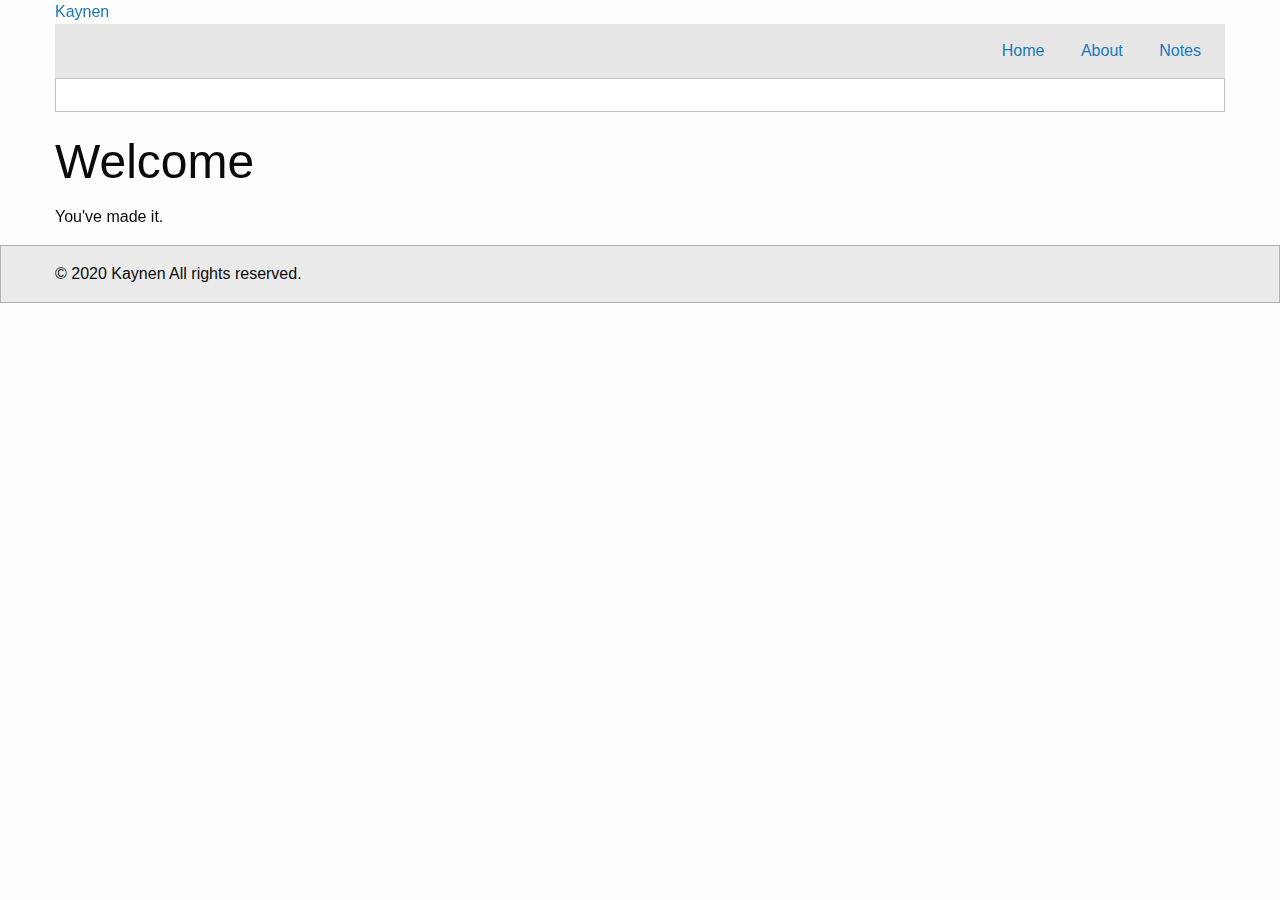
==== commit 155d0a77: "Updating gh-pages site" ====
--- a/index.html
+++ b/index.html
@@ -1,18 +1,20 @@
 <!DOCTYPE html>
-<html lang="en" dir="ltr" prefix="content: http://purl.org/rss/1.0/modules/content/  dc: http://purl.org/dc/terms/  foaf: http://xmlns.com/foaf/0.1/  og: http://ogp.me/ns#  rdfs: http://www.w3.org/2000/01/rdf-schema#  schema: http://schema.org/  sioc: http://rdfs.org/sioc/ns#  sioct: http://rdfs.org/sioc/types#  skos: http://www.w3.org/2004/02/skos/core#  xsd: http://www.w3.org/2001/XMLSchema# ">
+<html lang="en" dir="ltr" prefix="content: http://purl.org/rss/1.0/modules/content/  dc: http://purl.org/dc/terms/  foaf: http://xmlns.com/foaf/0.1/  og: http://ogp.me/ns#  rdfs: http://www.w3.org/2000/01/rdf-schema#  schema: http://schema.org/  sioc: http://rdfs.org/sioc/ns#  sioct: http://rdfs.org/sioc/types#  skos: http://www.w3.org/2004/02/skos/core#  xsd: http://www.w3.org/2001/XMLSchema# " class="no-js">
   <head>
     <meta charset="utf-8" />
 <meta name="Generator" content="Drupal 8 (https://www.drupal.org)" />
 <meta name="MobileOptimized" content="width" />
 <meta name="HandheldFriendly" content="true" />
 <meta name="viewport" content="width=device-width, initial-scale=1.0" />
-<link rel="shortcut icon" href="/core/misc/favicon.ico" type="image/vnd.microsoft.icon" />
-<link rel="alternate" type="application/rss+xml" title="" href="https://kaynen.github.io/rss.xml" />
+<meta content="ie=edge, chrome=1" http-equiv="x-ua-compatible" />
+<meta http-equiv="ImageToolbar" content="false" />
+<link rel="canonical" href="https://kaynen.github.io/home" />
+<link rel="shortlink" href="https://kaynen.github.io/node/1" />
+<link rel="revision" href="https://kaynen.github.io/home" />
 
-    <title>Welcome to Drush Site-Install | Drush Site-Install</title>
-    <link rel="stylesheet" media="all" href="/sites/default/files/css/css_pN_aNY_1eLt0WlUbmimNvK8eF4lkcIrV3SSIjBt5NlA.css" />
-<link rel="stylesheet" media="all" href="/sites/default/files/css/css_SBfxojkZSEog4nHTyBqnyWAyMj5ED70tp7Y3Jt4P14A.css" />
-<link rel="stylesheet" media="print" href="/sites/default/files/css/css_Z5jMg7P_bjcW9iUzujI7oaechMyxQTUqZhHJ_aYSq04.css" />
+    <title>Welcome | Kaynen</title>
+    <link rel="stylesheet" media="all" href="/sites/default/files/css/css_9m8-tA3IQf8ThlLQYTTZUyEweCvyR908Tg0XCbKYOfY.css" />
+<link rel="stylesheet" media="all" href="/sites/default/files/css/css_GC0lVwM5Cv3A0-cBxtYZ4_R2C8tPsywI0DThl87oA1g.css" />
 
     
 <!--[if lte IE 8]>
@@ -20,215 +22,158 @@
 <![endif]-->
 
   </head>
-  <body class="layout-one-sidebar layout-sidebar-first path-frontpage">
-        <a href="#main-content" class="visually-hidden focusable skip-link">
-      Skip to main content
-    </a>
+  <body class="lang-en path-frontpage node--type-page">
+  <a href="#main-content" class="visually-hidden focusable skip-link">
+    Skip to main content
+  </a>
+  
+    <div class="dialog-off-canvas-main-canvas" data-off-canvas-main-canvas>
     
-      <div class="dialog-off-canvas-main-canvas" data-off-canvas-main-canvas>
-    <div id="page-wrapper">
-  <div id="page">
-    <header id="header" class="header" role="banner">
-      <div class="section layout-container clearfix">
-          <div class="region region-secondary-menu">
-    <nav role="navigation" aria-labelledby="block-bartik-account-menu-menu" id="block-bartik-account-menu" class="block block-menu navigation menu--account">
+<div class="off-canvas-wrapper">
+  <div class="inner-wrap off-canvas-wrapper-inner" id="inner-wrap" data-off-canvas-wrapper>
+    <aside id="left-off-canvas-menu" class="off-canvas left-off-canvas-menu position-left" role="complementary" data-off-canvas>
+      
+    </aside>
+
+    <aside id="right-off-canvas-menu" class="off-canvas right-off-canvas-menu position-right" role="complementary" data-off-canvas>
+      
+    </aside>
+
+    <div class="off-canvas-content" data-off-canvas-content>
+      
+      <header class="row" role="banner" aria-label="Site header">
+                          <div class="large-12 columns">
+              <div>
+    <section id="block-zurb-foundation-branding" class="block-zurb-foundation-branding block block-system block-system-branding-block">
+  
+  
+    
+
+  
+            <a href="/" title="Home" rel="home">Kaynen</a>
+    
+
+    
+  </section>
+<nav role="navigation" aria-labelledby="block-zurb-foundation-main-menu-menu" id="block-zurb-foundation-main-menu" class="block-zurb-foundation-main-menu">
             
-  <h2 class="visually-hidden" id="block-bartik-account-menu-menu">User account menu</h2>
+  <h2 class="block-title visually-hidden" id="block-zurb-foundation-main-menu-menu">Main navigation</h2>
   
 
-      <div class="content">
-        <div class="menu-toggle-target menu-toggle-target-show" id="show-block-bartik-account-menu"></div>
-    <div class="menu-toggle-target" id="hide-block-bartik-account-menu"></div>
-    <a class="menu-toggle" href="#show-block-bartik-account-menu">Show &mdash; User account menu</a>
-    <a class="menu-toggle menu-toggle--hide" href="#hide-block-bartik-account-menu">Hide &mdash; User account menu</a>
-    
-              <ul class="clearfix menu">
-                    <li class="menu-item">
-        <a href="/user/login" data-drupal-link-system-path="user/login">Log in</a>
+        
+
+      <div >
+      <div class="title-bar" data-responsive-toggle="main-menu" data-hide-for="medium">
+        <button class="menu-icon" type="button" data-toggle></button>
+        <div class="title-bar-title">Menu</div>
+      </div>
+      <nav class="top-bar" id="main-menu" role="navigation">
+        <div class="top-bar-left">
+          <ul class="dropdown menu" data-dropdown-menu>
+            <li class="menu-text"></li>
+          </ul>
+        </div>
+        <div class="top-bar-right">
+                                <ul class="menu vertical medium-horizontal" data-disable-hover="true" data-responsive-menu="drilldown medium-dropdown">
+                                        <li>
+        <a href="/" data-drupal-link-system-path="&lt;front&gt;" class="is-active">Home</a>
+              </li>
+                              <li>
+        <a href="/about" data-drupal-link-system-path="node/2">About</a>
+              </li>
+                              <li>
+        <a href="/notes" data-drupal-link-system-path="notes">Notes</a>
               </li>
         </ul>
   
+                            </div>
+      </nav>
+    </div>
+  
 
-
-  </div>
-</nav>
+  </nav>
 
   </div>
 
-          <div class="clearfix region region-header">
-    <div id="block-bartik-branding" class="clearfix site-branding block block-system block-system-branding-block">
+          </div>
+              </header>
+
+      <div class="row">
+                              </div>
+
+      
+      
+      <div class="row">
+        <main id="main" class="large-12 columns" role="main">
+                      <div class="region-highlighted panel callout"><div data-drupal-messages-fallback class="hidden"></div></div>                    <a id="main-content"></a>
+                    <section>
+              <div>
+    <section id="block-zurb-foundation-page-title--4" class="block-zurb-foundation-page-title--4 block block-core block-page-title-block">
+  
   
     
-        <a href="/" rel="home" class="site-branding__logo">
-      <img src="/core/themes/bartik/logo.svg" alt="Home" />
-    </a>
-        <div class="site-branding__text">
-              <div class="site-branding__name">
-          <a href="/" title="Home" rel="home">Drush Site-Install</a>
-        </div>
-                </div>
-  </div>
+
+  
+          
+  <h1><span property="schema:name" class="field-wrapper">Welcome</span>
+</h1>
+
+
+    
+    
+  </section>
+<section id="block-zurb-foundation-content--4" class="block-zurb-foundation-content--4 block block-system block-system-main-block">
+  
+  
+    
+
+  
+          <article id="node-1"  data-history-node-id="1" role="article" about="/home" typeof="schema:WebPage">
+
+  
+      <span property="schema:name" content="Welcome" class="hidden"></span>
+
+
+  
+  
+    <div class="view-mode-full">
+    <div property="schema:text" class="field-wrapper body field field-node--body field-name-body field-type-text-with-summary field-label-hidden">
+    <div class="field-items">
+          <div property="schema:text" class="field-item"><p>You've made it.</p></div>
+      </div>
+</div>
 
   </div>
 
-          <div class="region region-primary-menu">
-    <nav role="navigation" aria-labelledby="block-bartik-main-menu-menu" id="block-bartik-main-menu" class="block block-menu navigation menu--main">
-            
-  <h2 class="visually-hidden" id="block-bartik-main-menu-menu">Main navigation</h2>
   
+  
+</article>
 
-      <div class="content">
-        <div class="menu-toggle-target menu-toggle-target-show" id="show-block-bartik-main-menu"></div>
-    <div class="menu-toggle-target" id="hide-block-bartik-main-menu"></div>
-    <a class="menu-toggle" href="#show-block-bartik-main-menu">Show &mdash; Main navigation</a>
-    <a class="menu-toggle menu-toggle--hide" href="#hide-block-bartik-main-menu">Hide &mdash; Main navigation</a>
     
-              <ul class="clearfix menu">
-                    <li class="menu-item">
-        <a href="/" data-drupal-link-system-path="&lt;front&gt;" class="is-active">Home</a>
-              </li>
-                <li class="menu-item">
-        <a href="/about" data-drupal-link-system-path="node/2">About</a>
-              </li>
-        </ul>
-  
-
-
-  </div>
-</nav>
-
-  </div>
-
-      </div>
-    </header>
-          <div class="highlighted">
-        <aside class="layout-container section clearfix" role="complementary">
-            <div class="region region-highlighted">
-    <div data-drupal-messages-fallback class="hidden"></div>
-
-  </div>
-
-        </aside>
-      </div>
-            <div id="main-wrapper" class="layout-main-wrapper layout-container clearfix">
-      <div id="main" class="layout-main clearfix">
-        
-        <main id="content" class="column main-content" role="main">
-          <section class="section">
-            <a id="main-content" tabindex="-1"></a>
-              <div class="region region-content">
-    <div id="block-bartik-page-title" class="block block-core block-page-title-block">
-  
     
-      <div class="content">
-      
-  <h1 class="title page-title">Welcome to Drush Site-Install</h1>
-
-
-    </div>
-  </div>
-<div id="block-bartik-content" class="block block-system block-system-main-block">
-  
-    
-      <div class="content">
-      <div class="views-element-container"><div class="view view-frontpage view-id-frontpage view-display-id-page_1 js-view-dom-id-e192544bf672c5a23b3d3c71daefd32a2d6343bfb2d1c6daf0980c0a6b336625">
-  
-    
-      
-      <div class="view-empty">
-      No front page content has been created yet.<br />Follow the <a target="_blank" href="https://www.drupal.org/docs/user_guide/en/index.html">User Guide</a> to start building your site.
-    </div>
-  
-      
-              <div class="feed-icons">
-      <a href="https://kaynen.github.io/rss.xml" class="feed-icon">
-  Subscribe to 
-</a>
-
-    </div>
-  </div>
-</div>
-
-    </div>
-  </div>
+  </section>
 
   </div>
 
           </section>
         </main>
-                  <div id="sidebar-first" class="column sidebar">
-            <aside class="section" role="complementary">
-                <div class="region region-sidebar-first">
-    <div class="search-block-form block block-search container-inline" data-drupal-selector="search-block-form" id="block-bartik-search" role="search">
-  
-      <h2>Search</h2>
-    
-    <div class="content container-inline">
-        <form action="/search/node" method="get" id="search-block-form" accept-charset="UTF-8" class="search-form search-block-form">
-  <div class="js-form-item form-item js-form-type-search form-type-search js-form-item-keys form-item-keys form-no-label">
-      <label for="edit-keys" class="visually-hidden">Search</label>
-        <input title="Enter the terms you wish to search for." data-drupal-selector="edit-keys" type="search" id="edit-keys" name="keys" value="" size="15" maxlength="128" class="form-search" />
-
+                      </div>
+            <div class="bottom-bar callout secondary">
+        <div class="row">
+          <div class="large-12 columns">
+          &copy; 2020 Kaynen All rights reserved.
+          </div>
         </div>
-<div data-drupal-selector="edit-actions" class="form-actions js-form-wrapper form-wrapper" id="edit-actions"><input class="search-form__submit button js-form-submit form-submit" data-drupal-selector="edit-submit" type="submit" id="edit-submit" value="Search" />
-</div>
-
-</form>
-
-  
+      </div>
+    </div>
   </div>
 </div>
 
   </div>
 
-            </aside>
-          </div>
-                      </div>
-    </div>
-        <footer class="site-footer">
-      <div class="layout-container">
-                          <div class="site-footer__bottom">
-              <div class="region region-footer-fifth">
-    <nav role="navigation" aria-labelledby="block-bartik-footer-menu" id="block-bartik-footer" class="block block-menu navigation menu--footer">
-            
-  <h2 class="visually-hidden" id="block-bartik-footer-menu">Footer menu</h2>
   
+  <script type="application/json" data-drupal-selector="drupal-settings-json">{"path":{"baseUrl":"\/","scriptPath":null,"pathPrefix":"","currentPath":"node\/1","currentPathIsAdmin":false,"isFront":true,"currentLanguage":"en"},"pluralDelimiter":"\u0003","suppressDeprecationErrors":true,"user":{"uid":0,"permissionsHash":"555c6ebf10ba4ba2de80b97276e4f340599d921543b3eada45940823dabda759"}}</script>
+<script src="/sites/default/files/js/js_Fwau_WQF_KZd_oTOcVBzTTs8jJ2MZbOmGtf3k-kr-MY.js"></script>
 
-      <div class="content">
-        <div class="menu-toggle-target menu-toggle-target-show" id="show-block-bartik-footer"></div>
-    <div class="menu-toggle-target" id="hide-block-bartik-footer"></div>
-    <a class="menu-toggle" href="#show-block-bartik-footer">Show &mdash; Footer menu</a>
-    <a class="menu-toggle menu-toggle--hide" href="#hide-block-bartik-footer">Hide &mdash; Footer menu</a>
-    
-              <ul class="clearfix menu">
-                    <li class="menu-item">
-        <a href="/contact" data-drupal-link-system-path="contact">Contact</a>
-              </li>
-        </ul>
-  
-
-
-  </div>
-</nav>
-<div id="block-bartik-powered" role="complementary" class="block block-system block-system-powered-by-block">
-  
-    
-      <div class="content">
-      <span>Powered by <a href="https://www.drupal.org">Drupal</a></span>
-    </div>
-  </div>
-
-  </div>
-
-          </div>
-              </div>
-    </footer>
-  </div>
-</div>
-
-  </div>
-
-    
-    
   </body>
 </html>
--- a/sites/default/files/css/css_9m8-tA3IQf8ThlLQYTTZUyEweCvyR908Tg0XCbKYOfY.css
+++ b/sites/default/files/css/css_9m8-tA3IQf8ThlLQYTTZUyEweCvyR908Tg0XCbKYOfY.css
@@ -0,0 +1,22 @@
+.ajax-progress{display:inline-block;padding:1px 5px 2px 5px;}[dir="rtl"] .ajax-progress{float:right;}.ajax-progress-throbber .throbber{display:inline;padding:1px 5px 2px;background:transparent url(/core/themes/stable/images/core/throbber-active.gif) no-repeat 0 center;}.ajax-progress-throbber .message{display:inline;padding:1px 5px 2px;}tr .ajax-progress-throbber .throbber{margin:0 2px;}.ajax-progress-bar{width:16em;}.ajax-progress-fullscreen{position:fixed;z-index:1000;top:48.5%;left:49%;width:24px;height:24px;padding:4px;opacity:0.9;border-radius:7px;background-color:#232323;background-image:url(/core/themes/stable/images/core/loading-small.gif);background-repeat:no-repeat;background-position:center center;}[dir="rtl"] .ajax-progress-fullscreen{right:49%;left:auto;}
+.text-align-left{text-align:left;}.text-align-right{text-align:right;}.text-align-center{text-align:center;}.text-align-justify{text-align:justify;}.align-left{float:left;}.align-right{float:right;}.align-center{display:block;margin-right:auto;margin-left:auto;}
+.js input.form-autocomplete{background-image:url(/core/themes/stable/images/core/throbber-inactive.png);background-repeat:no-repeat;background-position:100% center;}.js[dir="rtl"] input.form-autocomplete{background-position:0% center;}.js input.form-autocomplete.ui-autocomplete-loading{background-image:url(/core/themes/stable/images/core/throbber-active.gif);background-position:100% center;}.js[dir="rtl"] input.form-autocomplete.ui-autocomplete-loading{background-position:0% center;}
+.fieldgroup{padding:0;border-width:0;}
+.container-inline div,.container-inline label{display:inline;}.container-inline .details-wrapper{display:block;}
+.clearfix:after{display:table;clear:both;content:"";}
+.js details:not([open]) .details-wrapper{display:none;}
+.hidden{display:none;}.visually-hidden{position:absolute !important;overflow:hidden;clip:rect(1px,1px,1px,1px);width:1px;height:1px;word-wrap:normal;}.visually-hidden.focusable:active,.visually-hidden.focusable:focus{position:static !important;overflow:visible;clip:auto;width:auto;height:auto;}.invisible{visibility:hidden;}
+.item-list__comma-list,.item-list__comma-list li{display:inline;}.item-list__comma-list{margin:0;padding:0;}.item-list__comma-list li:after{content:", ";}.item-list__comma-list li:last-child:after{content:"";}
+.js .js-hide{display:none;}.js-show{display:none;}.js .js-show{display:block;}
+.nowrap{white-space:nowrap;}
+.position-container{position:relative;}
+.progress{position:relative;}.progress__track{min-width:100px;max-width:100%;height:16px;margin-top:5px;border:1px solid;background-color:#fff;}.progress__bar{width:3%;min-width:3%;max-width:100%;height:1.5em;background-color:#000;}.progress__description,.progress__percentage{overflow:hidden;margin-top:0.2em;color:#555;font-size:0.875em;}.progress__description{float:left;}[dir="rtl"] .progress__description{float:right;}.progress__percentage{float:right;}[dir="rtl"] .progress__percentage{float:left;}.progress--small .progress__track{height:7px;}.progress--small .progress__bar{height:7px;background-size:20px 20px;}
+.reset-appearance{margin:0;padding:0;border:0 none;background:transparent;line-height:inherit;-webkit-appearance:none;-moz-appearance:none;appearance:none;}
+.resize-none{resize:none;}.resize-vertical{min-height:2em;resize:vertical;}.resize-horizontal{max-width:100%;resize:horizontal;}.resize-both{max-width:100%;min-height:2em;resize:both;}
+table.sticky-header{z-index:500;top:0;margin-top:0;background-color:#fff;}
+.system-status-counter__status-icon{display:inline-block;width:25px;height:25px;vertical-align:middle;}.system-status-counter__status-icon:before{display:block;content:"";background-repeat:no-repeat;background-position:center 2px;background-size:20px;}.system-status-counter__status-icon--error:before{background-image:url(/core/themes/stable/images/core/icons/e32700/error.svg);}.system-status-counter__status-icon--warning:before{background-image:url(/core/themes/stable/images/core/icons/e29700/warning.svg);}.system-status-counter__status-icon--checked:before{background-image:url(/core/themes/stable/images/core/icons/73b355/check.svg);}
+.system-status-report-counters__item{width:100%;margin-bottom:0.5em;padding:0.5em 0;text-align:center;white-space:nowrap;background-color:rgba(0,0,0,0.063);}@media screen and (min-width:60em){.system-status-report-counters{display:flex;flex-wrap:wrap;justify-content:space-between;}.system-status-report-counters__item--half-width{width:49%;}.system-status-report-counters__item--third-width{width:33%;}}
+.system-status-general-info__item{margin-top:1em;padding:0 1em 1em;border:1px solid #ccc;}.system-status-general-info__item-title{border-bottom:1px solid #ccc;}
+body.drag{cursor:move;}tr.region-title{font-weight:bold;}tr.region-message{color:#999;}tr.region-populated{display:none;}tr.add-new .tabledrag-changed{display:none;}.draggable a.tabledrag-handle{float:left;overflow:hidden;height:1.7em;margin-left:-1em;cursor:move;text-decoration:none;}[dir="rtl"] .draggable a.tabledrag-handle{float:right;margin-right:-1em;margin-left:0;}a.tabledrag-handle:hover{text-decoration:none;}a.tabledrag-handle .handle{width:14px;height:14px;margin:-0.4em 0.5em 0;padding:0.42em 0.5em;background:url(/core/themes/stable/images/core/icons/787878/move.svg) no-repeat 6px 7px;}a.tabledrag-handle:hover .handle,a.tabledrag-handle:focus .handle{background-image:url(/core/themes/stable/images/core/icons/000000/move.svg);}.touchevents .draggable td{padding:0 10px;}.touchevents .draggable .menu-item__link{display:inline-block;padding:10px 0;}.touchevents a.tabledrag-handle{width:40px;height:44px;}.touchevents a.tabledrag-handle .handle{height:21px;background-position:40% 19px;}[dir="rtl"] .touch a.tabledrag-handle .handle{background-position:right 40% top 19px;}.touchevents .draggable.drag a.tabledrag-handle .handle{background-position:50% -32px;}.tabledrag-toggle-weight-wrapper{text-align:right;}[dir="rtl"] .tabledrag-toggle-weight-wrapper{text-align:left;}.indentation{float:left;width:20px;height:1.7em;margin:-0.4em 0.2em -0.4em -0.4em;padding:0.42em 0 0.42em 0.6em;}[dir="rtl"] .indentation{float:right;margin:-0.4em -0.4em -0.4em 0.2em;padding:0.42em 0.6em 0.42em 0;}
+.tablesort{display:inline-block;width:16px;height:16px;background-size:100%;}.tablesort--asc{background-image:url(/core/themes/stable/images/core/icons/787878/twistie-down.svg);}.tablesort--desc{background-image:url(/core/themes/stable/images/core/icons/787878/twistie-up.svg);}
+div.tree-child{background:url(/core/themes/stable/images/core/tree.png) no-repeat 11px center;}div.tree-child-last{background:url(/core/themes/stable/images/core/tree-bottom.png) no-repeat 11px center;}[dir="rtl"] div.tree-child,[dir="rtl"] div.tree-child-last{background-position:-65px center;}div.tree-child-horizontal{background:url(/core/themes/stable/images/core/tree.png) no-repeat -11px center;}
--- a/sites/default/files/css/css_GC0lVwM5Cv3A0-cBxtYZ4_R2C8tPsywI0DThl87oA1g.css
+++ b/sites/default/files/css/css_GC0lVwM5Cv3A0-cBxtYZ4_R2C8tPsywI0DThl87oA1g.css
@@ -0,0 +1,3 @@
+@media print,screen and (min-width:40em){.reveal,.reveal.large,.reveal.small,.reveal.tiny{right:auto;left:auto;margin:0 auto}}html{font-family:sans-serif;line-height:1.15;-ms-text-size-adjust:100%;-webkit-text-size-adjust:100%}body{margin:0}article,aside,footer,header,nav,section{display:block}h1{font-size:2em;margin:.67em 0}figcaption,figure{display:block}figure{margin:1em 40px}hr{-webkit-box-sizing:content-box;box-sizing:content-box;height:0;overflow:visible}main{display:block}pre{font-family:monospace,monospace;font-size:1em}a{background-color:transparent;-webkit-text-decoration-skip:objects}a:active,a:hover{outline-width:0}abbr[title]{border-bottom:none;text-decoration:underline;text-decoration:underline dotted}b,strong{font-weight:inherit}b,strong{font-weight:bolder}code,kbd,samp{font-family:monospace,monospace;font-size:1em}dfn{font-style:italic}mark{background-color:#ff0;color:#000}small{font-size:80%}sub,sup{font-size:75%;line-height:0;position:relative;vertical-align:baseline}sub{bottom:-.25em}sup{top:-.5em}audio,video{display:inline-block}audio:not([controls]){display:none;height:0}img{border-style:none}svg:not(:root){overflow:hidden}button,input,optgroup,select,textarea{font-family:sans-serif;font-size:100%;line-height:1.15;margin:0}button{overflow:visible}button,select{text-transform:none}[type=reset],[type=submit],button,html [type=button]{-webkit-appearance:button}[type=button]::-moz-focus-inner,[type=reset]::-moz-focus-inner,[type=submit]::-moz-focus-inner,button::-moz-focus-inner{border-style:none;padding:0}[type=button]:-moz-focusring,[type=reset]:-moz-focusring,[type=submit]:-moz-focusring,button:-moz-focusring{outline:1px dotted ButtonText}input{overflow:visible}[type=checkbox],[type=radio]{-webkit-box-sizing:border-box;box-sizing:border-box;padding:0}[type=number]::-webkit-inner-spin-button,[type=number]::-webkit-outer-spin-button{height:auto}[type=search]{-webkit-appearance:textfield;outline-offset:-2px}[type=search]::-webkit-search-cancel-button,[type=search]::-webkit-search-decoration{-webkit-appearance:none}::-webkit-file-upload-button{-webkit-appearance:button;font:inherit}fieldset{border:1px solid silver;margin:0 2px;padding:.35em .625em .75em}legend{-webkit-box-sizing:border-box;box-sizing:border-box;display:table;max-width:100%;padding:0;color:inherit;white-space:normal}progress{display:inline-block;vertical-align:baseline}textarea{overflow:auto}details{display:block}summary{display:list-item}menu{display:block}canvas{display:inline-block}template{display:none}[hidden]{display:none}.foundation-mq{font-family:"small=0em&medium=40em&large=64em&xlarge=75em&xxlarge=90em"}html{-webkit-box-sizing:border-box;box-sizing:border-box;font-size:100%}*,::after,::before{-webkit-box-sizing:inherit;box-sizing:inherit}body{margin:0;padding:0;background:#fefefe;font-family:"Helvetica Neue",Helvetica,Roboto,Arial,sans-serif;font-weight:400;line-height:1.5;color:#0a0a0a;-webkit-font-smoothing:antialiased;-moz-osx-font-smoothing:grayscale}img{display:inline-block;vertical-align:middle;max-width:100%;height:auto;-ms-interpolation-mode:bicubic}textarea{height:auto;min-height:50px;border-radius:0}select{-webkit-box-sizing:border-box;box-sizing:border-box;width:100%;border-radius:0}.map_canvas embed,.map_canvas img,.map_canvas object,.mqa-display embed,.mqa-display img,.mqa-display object{max-width:none!important}button{padding:0;-webkit-appearance:none;-moz-appearance:none;appearance:none;border:0;border-radius:0;background:0 0;line-height:1;cursor:auto}[data-whatinput=mouse] button{outline:0}pre{overflow:auto}button,input,optgroup,select,textarea{font-family:inherit}.is-visible{display:block!important}.is-hidden{display:none!important}.row{max-width:75rem;margin-right:auto;margin-left:auto}.row::after,.row::before{display:table;content:' '}.row::after{clear:both}.row.collapse>.column,.row.collapse>.columns{padding-right:0;padding-left:0}.row .row{margin-right:-.625rem;margin-left:-.625rem}@media print,screen and (min-width:40em){.row .row{margin-right:-.9375rem;margin-left:-.9375rem}}@media print,screen and (min-width:64em){.row .row{margin-right:-.9375rem;margin-left:-.9375rem}}.row .row.collapse{margin-right:0;margin-left:0}.row.expanded{max-width:none}.row.expanded .row{margin-right:auto;margin-left:auto}.row:not(.expanded) .row{max-width:none}.row.gutter-small>.column,.row.gutter-small>.columns{padding-right:.625rem;padding-left:.625rem}.row.gutter-medium>.column,.row.gutter-medium>.columns{padding-right:.9375rem;padding-left:.9375rem}.column,.columns{width:100%;float:left;padding-right:.625rem;padding-left:.625rem}@media print,screen and (min-width:40em){.column,.columns{padding-right:.9375rem;padding-left:.9375rem}}.column:last-child:not(:first-child),.columns:last-child:not(:first-child){float:right}.column.end:last-child:last-child,.end.columns:last-child:last-child{float:left}.column.row.row,.row.row.columns{float:none}.row .column.row.row,.row .row.row.columns{margin-right:0;margin-left:0;padding-right:0;padding-left:0}.small-1{width:8.33333%}.small-push-1{position:relative;left:8.33333%}.small-pull-1{position:relative;left:-8.33333%}.small-offset-0{margin-left:0}.small-2{width:16.66667%}.small-push-2{position:relative;left:16.66667%}.small-pull-2{position:relative;left:-16.66667%}.small-offset-1{margin-left:8.33333%}.small-3{width:25%}.small-push-3{position:relative;left:25%}.small-pull-3{position:relative;left:-25%}.small-offset-2{margin-left:16.66667%}.small-4{width:33.33333%}.small-push-4{position:relative;left:33.33333%}.small-pull-4{position:relative;left:-33.33333%}.small-offset-3{margin-left:25%}.small-5{width:41.66667%}.small-push-5{position:relative;left:41.66667%}.small-pull-5{position:relative;left:-41.66667%}.small-offset-4{margin-left:33.33333%}.small-6{width:50%}.small-push-6{position:relative;left:50%}.small-pull-6{position:relative;left:-50%}.small-offset-5{margin-left:41.66667%}.small-7{width:58.33333%}.small-push-7{position:relative;left:58.33333%}.small-pull-7{position:relative;left:-58.33333%}.small-offset-6{margin-left:50%}.small-8{width:66.66667%}.small-push-8{position:relative;left:66.66667%}.small-pull-8{position:relative;left:-66.66667%}.small-offset-7{margin-left:58.33333%}.small-9{width:75%}.small-push-9{position:relative;left:75%}.small-pull-9{position:relative;left:-75%}.small-offset-8{margin-left:66.66667%}.small-10{width:83.33333%}.small-push-10{position:relative;left:83.33333%}.small-pull-10{position:relative;left:-83.33333%}.small-offset-9{margin-left:75%}.small-11{width:91.66667%}.small-push-11{position:relative;left:91.66667%}.small-pull-11{position:relative;left:-91.66667%}.small-offset-10{margin-left:83.33333%}.small-12{width:100%}.small-offset-11{margin-left:91.66667%}.small-up-1>.column,.small-up-1>.columns{float:left;width:100%}.small-up-1>.column:nth-of-type(1n),.small-up-1>.columns:nth-of-type(1n){clear:none}.small-up-1>.column:nth-of-type(1n+1),.small-up-1>.columns:nth-of-type(1n+1){clear:both}.small-up-1>.column:last-child,.small-up-1>.columns:last-child{float:left}.small-up-2>.column,.small-up-2>.columns{float:left;width:50%}.small-up-2>.column:nth-of-type(1n),.small-up-2>.columns:nth-of-type(1n){clear:none}.small-up-2>.column:nth-of-type(2n+1),.small-up-2>.columns:nth-of-type(2n+1){clear:both}.small-up-2>.column:last-child,.small-up-2>.columns:last-child{float:left}.small-up-3>.column,.small-up-3>.columns{float:left;width:33.33333%}.small-up-3>.column:nth-of-type(1n),.small-up-3>.columns:nth-of-type(1n){clear:none}.small-up-3>.column:nth-of-type(3n+1),.small-up-3>.columns:nth-of-type(3n+1){clear:both}.small-up-3>.column:last-child,.small-up-3>.columns:last-child{float:left}.small-up-4>.column,.small-up-4>.columns{float:left;width:25%}.small-up-4>.column:nth-of-type(1n),.small-up-4>.columns:nth-of-type(1n){clear:none}.small-up-4>.column:nth-of-type(4n+1),.small-up-4>.columns:nth-of-type(4n+1){clear:both}.small-up-4>.column:last-child,.small-up-4>.columns:last-child{float:left}.small-up-5>.column,.small-up-5>.columns{float:left;width:20%}.small-up-5>.column:nth-of-type(1n),.small-up-5>.columns:nth-of-type(1n){clear:none}.small-up-5>.column:nth-of-type(5n+1),.small-up-5>.columns:nth-of-type(5n+1){clear:both}.small-up-5>.column:last-child,.small-up-5>.columns:last-child{float:left}.small-up-6>.column,.small-up-6>.columns{float:left;width:16.66667%}.small-up-6>.column:nth-of-type(1n),.small-up-6>.columns:nth-of-type(1n){clear:none}.small-up-6>.column:nth-of-type(6n+1),.small-up-6>.columns:nth-of-type(6n+1){clear:both}.small-up-6>.column:last-child,.small-up-6>.columns:last-child{float:left}.small-up-7>.column,.small-up-7>.columns{float:left;width:14.28571%}.small-up-7>.column:nth-of-type(1n),.small-up-7>.columns:nth-of-type(1n){clear:none}.small-up-7>.column:nth-of-type(7n+1),.small-up-7>.columns:nth-of-type(7n+1){clear:both}.small-up-7>.column:last-child,.small-up-7>.columns:last-child{float:left}.small-up-8>.column,.small-up-8>.columns{float:left;width:12.5%}.small-up-8>.column:nth-of-type(1n),.small-up-8>.columns:nth-of-type(1n){clear:none}.small-up-8>.column:nth-of-type(8n+1),.small-up-8>.columns:nth-of-type(8n+1){clear:both}.small-up-8>.column:last-child,.small-up-8>.columns:last-child{float:left}.small-collapse>.column,.small-collapse>.columns{padding-right:0;padding-left:0}.small-collapse .row{margin-right:0;margin-left:0}.expanded.row .small-collapse.row{margin-right:0;margin-left:0}.small-uncollapse>.column,.small-uncollapse>.columns{padding-right:.625rem;padding-left:.625rem}.small-centered{margin-right:auto;margin-left:auto}.small-centered,.small-centered:last-child:not(:first-child){float:none;clear:both}.small-pull-0,.small-push-0,.small-uncentered{position:static;float:left;margin-right:0;margin-left:0}@media print,screen and (min-width:40em){.medium-1{width:8.33333%}.medium-push-1{position:relative;left:8.33333%}.medium-pull-1{position:relative;left:-8.33333%}.medium-offset-0{margin-left:0}.medium-2{width:16.66667%}.medium-push-2{position:relative;left:16.66667%}.medium-pull-2{position:relative;left:-16.66667%}.medium-offset-1{margin-left:8.33333%}.medium-3{width:25%}.medium-push-3{position:relative;left:25%}.medium-pull-3{position:relative;left:-25%}.medium-offset-2{margin-left:16.66667%}.medium-4{width:33.33333%}.medium-push-4{position:relative;left:33.33333%}.medium-pull-4{position:relative;left:-33.33333%}.medium-offset-3{margin-left:25%}.medium-5{width:41.66667%}.medium-push-5{position:relative;left:41.66667%}.medium-pull-5{position:relative;left:-41.66667%}.medium-offset-4{margin-left:33.33333%}.medium-6{width:50%}.medium-push-6{position:relative;left:50%}.medium-pull-6{position:relative;left:-50%}.medium-offset-5{margin-left:41.66667%}.medium-7{width:58.33333%}.medium-push-7{position:relative;left:58.33333%}.medium-pull-7{position:relative;left:-58.33333%}.medium-offset-6{margin-left:50%}.medium-8{width:66.66667%}.medium-push-8{position:relative;left:66.66667%}.medium-pull-8{position:relative;left:-66.66667%}.medium-offset-7{margin-left:58.33333%}.medium-9{width:75%}.medium-push-9{position:relative;left:75%}.medium-pull-9{position:relative;left:-75%}.medium-offset-8{margin-left:66.66667%}.medium-10{width:83.33333%}.medium-push-10{position:relative;left:83.33333%}.medium-pull-10{position:relative;left:-83.33333%}.medium-offset-9{margin-left:75%}.medium-11{width:91.66667%}.medium-push-11{position:relative;left:91.66667%}.medium-pull-11{position:relative;left:-91.66667%}.medium-offset-10{margin-left:83.33333%}.medium-12{width:100%}.medium-offset-11{margin-left:91.66667%}.medium-up-1>.column,.medium-up-1>.columns{float:left;width:100%}.medium-up-1>.column:nth-of-type(1n),.medium-up-1>.columns:nth-of-type(1n){clear:none}.medium-up-1>.column:nth-of-type(1n+1),.medium-up-1>.columns:nth-of-type(1n+1){clear:both}.medium-up-1>.column:last-child,.medium-up-1>.columns:last-child{float:left}.medium-up-2>.column,.medium-up-2>.columns{float:left;width:50%}.medium-up-2>.column:nth-of-type(1n),.medium-up-2>.columns:nth-of-type(1n){clear:none}.medium-up-2>.column:nth-of-type(2n+1),.medium-up-2>.columns:nth-of-type(2n+1){clear:both}.medium-up-2>.column:last-child,.medium-up-2>.columns:last-child{float:left}.medium-up-3>.column,.medium-up-3>.columns{float:left;width:33.33333%}.medium-up-3>.column:nth-of-type(1n),.medium-up-3>.columns:nth-of-type(1n){clear:none}.medium-up-3>.column:nth-of-type(3n+1),.medium-up-3>.columns:nth-of-type(3n+1){clear:both}.medium-up-3>.column:last-child,.medium-up-3>.columns:last-child{float:left}.medium-up-4>.column,.medium-up-4>.columns{float:left;width:25%}.medium-up-4>.column:nth-of-type(1n),.medium-up-4>.columns:nth-of-type(1n){clear:none}.medium-up-4>.column:nth-of-type(4n+1),.medium-up-4>.columns:nth-of-type(4n+1){clear:both}.medium-up-4>.column:last-child,.medium-up-4>.columns:last-child{float:left}.medium-up-5>.column,.medium-up-5>.columns{float:left;width:20%}.medium-up-5>.column:nth-of-type(1n),.medium-up-5>.columns:nth-of-type(1n){clear:none}.medium-up-5>.column:nth-of-type(5n+1),.medium-up-5>.columns:nth-of-type(5n+1){clear:both}.medium-up-5>.column:last-child,.medium-up-5>.columns:last-child{float:left}.medium-up-6>.column,.medium-up-6>.columns{float:left;width:16.66667%}.medium-up-6>.column:nth-of-type(1n),.medium-up-6>.columns:nth-of-type(1n){clear:none}.medium-up-6>.column:nth-of-type(6n+1),.medium-up-6>.columns:nth-of-type(6n+1){clear:both}.medium-up-6>.column:last-child,.medium-up-6>.columns:last-child{float:left}.medium-up-7>.column,.medium-up-7>.columns{float:left;width:14.28571%}.medium-up-7>.column:nth-of-type(1n),.medium-up-7>.columns:nth-of-type(1n){clear:none}.medium-up-7>.column:nth-of-type(7n+1),.medium-up-7>.columns:nth-of-type(7n+1){clear:both}.medium-up-7>.column:last-child,.medium-up-7>.columns:last-child{float:left}.medium-up-8>.column,.medium-up-8>.columns{float:left;width:12.5%}.medium-up-8>.column:nth-of-type(1n),.medium-up-8>.columns:nth-of-type(1n){clear:none}.medium-up-8>.column:nth-of-type(8n+1),.medium-up-8>.columns:nth-of-type(8n+1){clear:both}.medium-up-8>.column:last-child,.medium-up-8>.columns:last-child{float:left}.medium-collapse>.column,.medium-collapse>.columns{padding-right:0;padding-left:0}.medium-collapse .row{margin-right:0;margin-left:0}.expanded.row .medium-collapse.row{margin-right:0;margin-left:0}.medium-uncollapse>.column,.medium-uncollapse>.columns{padding-right:.9375rem;padding-left:.9375rem}.medium-centered{margin-right:auto;margin-left:auto}.medium-centered,.medium-centered:last-child:not(:first-child){float:none;clear:both}.medium-pull-0,.medium-push-0,.medium-uncentered{position:static;float:left;margin-right:0;margin-left:0}}@media print,screen and (min-width:64em){.large-1{width:8.33333%}.large-push-1{position:relative;left:8.33333%}.large-pull-1{position:relative;left:-8.33333%}.large-offset-0{margin-left:0}.large-2{width:16.66667%}.large-push-2{position:relative;left:16.66667%}.large-pull-2{position:relative;left:-16.66667%}.large-offset-1{margin-left:8.33333%}.large-3{width:25%}.large-push-3{position:relative;left:25%}.large-pull-3{position:relative;left:-25%}.large-offset-2{margin-left:16.66667%}.large-4{width:33.33333%}.large-push-4{position:relative;left:33.33333%}.large-pull-4{position:relative;left:-33.33333%}.large-offset-3{margin-left:25%}.large-5{width:41.66667%}.large-push-5{position:relative;left:41.66667%}.large-pull-5{position:relative;left:-41.66667%}.large-offset-4{margin-left:33.33333%}.large-6{width:50%}.large-push-6{position:relative;left:50%}.large-pull-6{position:relative;left:-50%}.large-offset-5{margin-left:41.66667%}.large-7{width:58.33333%}.large-push-7{position:relative;left:58.33333%}.large-pull-7{position:relative;left:-58.33333%}.large-offset-6{margin-left:50%}.large-8{width:66.66667%}.large-push-8{position:relative;left:66.66667%}.large-pull-8{position:relative;left:-66.66667%}.large-offset-7{margin-left:58.33333%}.large-9{width:75%}.large-push-9{position:relative;left:75%}.large-pull-9{position:relative;left:-75%}.large-offset-8{margin-left:66.66667%}.large-10{width:83.33333%}.large-push-10{position:relative;left:83.33333%}.large-pull-10{position:relative;left:-83.33333%}.large-offset-9{margin-left:75%}.large-11{width:91.66667%}.large-push-11{position:relative;left:91.66667%}.large-pull-11{position:relative;left:-91.66667%}.large-offset-10{margin-left:83.33333%}.large-12{width:100%}.large-offset-11{margin-left:91.66667%}.large-up-1>.column,.large-up-1>.columns{float:left;width:100%}.large-up-1>.column:nth-of-type(1n),.large-up-1>.columns:nth-of-type(1n){clear:none}.large-up-1>.column:nth-of-type(1n+1),.large-up-1>.columns:nth-of-type(1n+1){clear:both}.large-up-1>.column:last-child,.large-up-1>.columns:last-child{float:left}.large-up-2>.column,.large-up-2>.columns{float:left;width:50%}.large-up-2>.column:nth-of-type(1n),.large-up-2>.columns:nth-of-type(1n){clear:none}.large-up-2>.column:nth-of-type(2n+1),.large-up-2>.columns:nth-of-type(2n+1){clear:both}.large-up-2>.column:last-child,.large-up-2>.columns:last-child{float:left}.large-up-3>.column,.large-up-3>.columns{float:left;width:33.33333%}.large-up-3>.column:nth-of-type(1n),.large-up-3>.columns:nth-of-type(1n){clear:none}.large-up-3>.column:nth-of-type(3n+1),.large-up-3>.columns:nth-of-type(3n+1){clear:both}.large-up-3>.column:last-child,.large-up-3>.columns:last-child{float:left}.large-up-4>.column,.large-up-4>.columns{float:left;width:25%}.large-up-4>.column:nth-of-type(1n),.large-up-4>.columns:nth-of-type(1n){clear:none}.large-up-4>.column:nth-of-type(4n+1),.large-up-4>.columns:nth-of-type(4n+1){clear:both}.large-up-4>.column:last-child,.large-up-4>.columns:last-child{float:left}.large-up-5>.column,.large-up-5>.columns{float:left;width:20%}.large-up-5>.column:nth-of-type(1n),.large-up-5>.columns:nth-of-type(1n){clear:none}.large-up-5>.column:nth-of-type(5n+1),.large-up-5>.columns:nth-of-type(5n+1){clear:both}.large-up-5>.column:last-child,.large-up-5>.columns:last-child{float:left}.large-up-6>.column,.large-up-6>.columns{float:left;width:16.66667%}.large-up-6>.column:nth-of-type(1n),.large-up-6>.columns:nth-of-type(1n){clear:none}.large-up-6>.column:nth-of-type(6n+1),.large-up-6>.columns:nth-of-type(6n+1){clear:both}.large-up-6>.column:last-child,.large-up-6>.columns:last-child{float:left}.large-up-7>.column,.large-up-7>.columns{float:left;width:14.28571%}.large-up-7>.column:nth-of-type(1n),.large-up-7>.columns:nth-of-type(1n){clear:none}.large-up-7>.column:nth-of-type(7n+1),.large-up-7>.columns:nth-of-type(7n+1){clear:both}.large-up-7>.column:last-child,.large-up-7>.columns:last-child{float:left}.large-up-8>.column,.large-up-8>.columns{float:left;width:12.5%}.large-up-8>.column:nth-of-type(1n),.large-up-8>.columns:nth-of-type(1n){clear:none}.large-up-8>.column:nth-of-type(8n+1),.large-up-8>.columns:nth-of-type(8n+1){clear:both}.large-up-8>.column:last-child,.large-up-8>.columns:last-child{float:left}.large-collapse>.column,.large-collapse>.columns{padding-right:0;padding-left:0}.large-collapse .row{margin-right:0;margin-left:0}.expanded.row .large-collapse.row{margin-right:0;margin-left:0}.large-uncollapse>.column,.large-uncollapse>.columns{padding-right:.9375rem;padding-left:.9375rem}.large-centered{margin-right:auto;margin-left:auto}.large-centered,.large-centered:last-child:not(:first-child){float:none;clear:both}.large-pull-0,.large-push-0,.large-uncentered{position:static;float:left;margin-right:0;margin-left:0}}.column-block{margin-bottom:1.25rem}.column-block>:last-child{margin-bottom:0}@media print,screen and (min-width:40em){.column-block{margin-bottom:1.875rem}.column-block>:last-child{margin-bottom:0}}blockquote,dd,div,dl,dt,form,h1,h2,h3,h4,h5,h6,li,ol,p,pre,td,th,ul{margin:0;padding:0}p{margin-bottom:1rem;font-size:inherit;line-height:1.6;text-rendering:optimizeLegibility}em,i{font-style:italic;line-height:inherit}b,strong{font-weight:700;line-height:inherit}small{font-size:80%;line-height:inherit}.h1,.h2,.h3,.h4,.h5,.h6,h1,h2,h3,h4,h5,h6{font-family:"Helvetica Neue",Helvetica,Roboto,Arial,sans-serif;font-style:normal;font-weight:400;color:inherit;text-rendering:optimizeLegibility}.h1 small,.h2 small,.h3 small,.h4 small,.h5 small,.h6 small,h1 small,h2 small,h3 small,h4 small,h5 small,h6 small{line-height:0;color:#cacaca}.h1,h1{font-size:1.5rem;line-height:1.4;margin-top:0;margin-bottom:.5rem}.h2,h2{font-size:1.25rem;line-height:1.4;margin-top:0;margin-bottom:.5rem}.h3,h3{font-size:1.1875rem;line-height:1.4;margin-top:0;margin-bottom:.5rem}.h4,h4{font-size:1.125rem;line-height:1.4;margin-top:0;margin-bottom:.5rem}.h5,h5{font-size:1.0625rem;line-height:1.4;margin-top:0;margin-bottom:.5rem}.h6,h6{font-size:1rem;line-height:1.4;margin-top:0;margin-bottom:.5rem}@media print,screen and (min-width:40em){.h1,h1{font-size:3rem}.h2,h2{font-size:2.5rem}.h3,h3{font-size:1.9375rem}.h4,h4{font-size:1.5625rem}.h5,h5{font-size:1.25rem}.h6,h6{font-size:1rem}}a{line-height:inherit;color:#1779ba;text-decoration:none;cursor:pointer}a:focus,a:hover{color:#1468a0}a img{border:0}hr{clear:both;max-width:75rem;height:0;margin:1.25rem auto;border-top:0;border-right:0;border-bottom:1px solid #cacaca;border-left:0}dl,ol,ul{margin-bottom:1rem;list-style-position:outside;line-height:1.6}li{font-size:inherit}ul{margin-left:1.25rem;list-style-type:disc}ol{margin-left:1.25rem}ol ol,ol ul,ul ol,ul ul{margin-left:1.25rem;margin-bottom:0}dl{margin-bottom:1rem}dl dt{margin-bottom:.3rem;font-weight:700}blockquote{margin:0 0 1rem;padding:.5625rem 1.25rem 0 1.1875rem;border-left:1px solid #cacaca}blockquote,blockquote p{line-height:1.6;color:#8a8a8a}cite{display:block;font-size:.8125rem;color:#8a8a8a}cite:before{content:"— "}abbr,abbr[title]{border-bottom:1px dotted #0a0a0a;cursor:help;text-decoration:none}figure{margin:0}code{padding:.125rem .3125rem .0625rem;border:1px solid #cacaca;background-color:#e6e6e6;font-family:Consolas,"Liberation Mono",Courier,monospace;font-weight:400;color:#0a0a0a}kbd{margin:0;padding:.125rem .25rem 0;background-color:#e6e6e6;font-family:Consolas,"Liberation Mono",Courier,monospace;color:#0a0a0a}.subheader{margin-top:.2rem;margin-bottom:.5rem;font-weight:400;line-height:1.4;color:#8a8a8a}.lead{font-size:125%;line-height:1.6}.stat{font-size:2.5rem;line-height:1}p+.stat{margin-top:-1rem}ol.no-bullet,ul.no-bullet{margin-left:0;list-style:none}.text-left{text-align:left}.text-right{text-align:right}.text-center{text-align:center}.text-justify{text-align:justify}@media print,screen and (min-width:40em){.medium-text-left{text-align:left}.medium-text-right{text-align:right}.medium-text-center{text-align:center}.medium-text-justify{text-align:justify}}@media print,screen and (min-width:64em){.large-text-left{text-align:left}.large-text-right{text-align:right}.large-text-center{text-align:center}.large-text-justify{text-align:justify}}.show-for-print{display:none!important}@media print{*{background:0 0!important;-webkit-box-shadow:none!important;box-shadow:none!important;color:#000!important;text-shadow:none!important}.show-for-print{display:block!important}.hide-for-print{display:none!important}table.show-for-print{display:table!important}thead.show-for-print{display:table-header-group!important}tbody.show-for-print{display:table-row-group!important}tr.show-for-print{display:table-row!important}td.show-for-print{display:table-cell!important}th.show-for-print{display:table-cell!important}a,a:visited{text-decoration:underline}a[href]:after{content:" (" attr(href) ")"}.ir a:after,a[href^='#']:after,a[href^='javascript:']:after{content:''}abbr[title]:after{content:" (" attr(title) ")"}blockquote,pre{border:1px solid #8a8a8a;page-break-inside:avoid}thead{display:table-header-group}img,tr{page-break-inside:avoid}img{max-width:100%!important}@page{margin:.5cm}h2,h3,p{orphans:3;widows:3}h2,h3{page-break-after:avoid}.print-break-inside{page-break-inside:auto}}[type=color],[type=date],[type=datetime-local],[type=datetime],[type=email],[type=month],[type=number],[type=password],[type=search],[type=tel],[type=text],[type=time],[type=url],[type=week],textarea{display:block;-webkit-box-sizing:border-box;box-sizing:border-box;width:100%;height:2.4375rem;margin:0 0 1rem;padding:.5rem;border:1px solid #cacaca;border-radius:0;background-color:#fefefe;-webkit-box-shadow:inset 0 1px 2px rgba(10,10,10,.1);box-shadow:inset 0 1px 2px rgba(10,10,10,.1);font-family:inherit;font-size:1rem;font-weight:400;line-height:1.5;color:#0a0a0a;-webkit-transition:border-color .25s ease-in-out,-webkit-box-shadow .5s;transition:border-color .25s ease-in-out,-webkit-box-shadow .5s;transition:box-shadow .5s,border-color .25s ease-in-out;transition:box-shadow .5s,border-color .25s ease-in-out,-webkit-box-shadow .5s;-webkit-appearance:none;-moz-appearance:none;appearance:none}[type=color]:focus,[type=date]:focus,[type=datetime-local]:focus,[type=datetime]:focus,[type=email]:focus,[type=month]:focus,[type=number]:focus,[type=password]:focus,[type=search]:focus,[type=tel]:focus,[type=text]:focus,[type=time]:focus,[type=url]:focus,[type=week]:focus,textarea:focus{outline:0;border:1px solid #8a8a8a;background-color:#fefefe;-webkit-box-shadow:0 0 5px #cacaca;box-shadow:0 0 5px #cacaca;-webkit-transition:border-color .25s ease-in-out,-webkit-box-shadow .5s;transition:border-color .25s ease-in-out,-webkit-box-shadow .5s;transition:box-shadow .5s,border-color .25s ease-in-out;transition:box-shadow .5s,border-color .25s ease-in-out,-webkit-box-shadow .5s}textarea{max-width:100%}textarea[rows]{height:auto}input::-webkit-input-placeholder,textarea::-webkit-input-placeholder{color:#cacaca}input:-ms-input-placeholder,textarea:-ms-input-placeholder{color:#cacaca}input::placeholder,textarea::placeholder{color:#cacaca}input:disabled,input[readonly],textarea:disabled,textarea[readonly]{background-color:#e6e6e6;cursor:not-allowed}[type=button],[type=submit]{-webkit-appearance:none;-moz-appearance:none;appearance:none;border-radius:0}input[type=search]{-webkit-box-sizing:border-box;box-sizing:border-box}[type=checkbox],[type=file],[type=radio]{margin:0 0 1rem}[type=checkbox]+label,[type=radio]+label{display:inline-block;vertical-align:baseline;margin-left:.5rem;margin-right:1rem;margin-bottom:0}[type=checkbox]+label[for],[type=radio]+label[for]{cursor:pointer}label>[type=checkbox],label>[type=radio]{margin-right:.5rem}[type=file]{width:100%}label{display:block;margin:0;font-size:.875rem;font-weight:400;line-height:1.8;color:#0a0a0a}label.middle{margin:0 0 1rem;padding:.5625rem 0}.help-text{margin-top:-.5rem;font-size:.8125rem;font-style:italic;color:#0a0a0a}.input-group{display:table;width:100%;margin-bottom:1rem}.input-group>:first-child{border-radius:0}.input-group>:last-child>*{border-radius:0}.input-group-button,.input-group-button a,.input-group-button button,.input-group-button input,.input-group-button label,.input-group-field,.input-group-label{margin:0;white-space:nowrap;display:table-cell;vertical-align:middle}.input-group-label{padding:0 1rem;border:1px solid #cacaca;background:#e6e6e6;color:#0a0a0a;text-align:center;white-space:nowrap;width:1%;height:100%}.input-group-label:first-child{border-right:0}.input-group-label:last-child{border-left:0}.input-group-field{border-radius:0;height:2.5rem}.input-group-button{padding-top:0;padding-bottom:0;text-align:center;width:1%;height:100%}.input-group-button a,.input-group-button button,.input-group-button input,.input-group-button label{height:2.5rem;padding-top:0;padding-bottom:0;font-size:1rem}.input-group .input-group-button{display:table-cell}fieldset{margin:0;padding:0;border:0}legend{max-width:100%;margin-bottom:.5rem}.fieldset{margin:1.125rem 0;padding:1.25rem;border:1px solid #cacaca}.fieldset legend{margin:0;margin-left:-.1875rem;padding:0 .1875rem}select{height:2.4375rem;margin:0 0 1rem;padding:.5rem;-webkit-appearance:none;-moz-appearance:none;appearance:none;border:1px solid #cacaca;border-radius:0;background-color:#fefefe;font-family:inherit;font-size:1rem;font-weight:400;line-height:1.5;color:#0a0a0a;background-image:url("data:image/svg+xml;utf8,<svg xmlns='http://www.w3.org/2000/svg' version='1.1' width='32' height='24' viewBox='0 0 32 24'><polygon points='0,0 32,0 16,24' style='fill: rgb%28138, 138, 138%29'></polygon></svg>");-webkit-background-origin:content-box;background-origin:content-box;background-position:right -1rem center;background-repeat:no-repeat;-webkit-background-size:9px 6px;background-size:9px 6px;padding-right:1.5rem;-webkit-transition:border-color .25s ease-in-out,-webkit-box-shadow .5s;transition:border-color .25s ease-in-out,-webkit-box-shadow .5s;transition:box-shadow .5s,border-color .25s ease-in-out;transition:box-shadow .5s,border-color .25s ease-in-out,-webkit-box-shadow .5s}@media screen and (min-width:0\0){select{background-image:url([data-uri])}}select:focus{outline:0;border:1px solid #8a8a8a;background-color:#fefefe;-webkit-box-shadow:0 0 5px #cacaca;box-shadow:0 0 5px #cacaca;-webkit-transition:border-color .25s ease-in-out,-webkit-box-shadow .5s;transition:border-color .25s ease-in-out,-webkit-box-shadow .5s;transition:box-shadow .5s,border-color .25s ease-in-out;transition:box-shadow .5s,border-color .25s ease-in-out,-webkit-box-shadow .5s}select:disabled{background-color:#e6e6e6;cursor:not-allowed}select::-ms-expand{display:none}select[multiple]{height:auto;background-image:none}.is-invalid-input:not(:focus){border-color:#cc4b37;background-color:#f9ecea}.is-invalid-input:not(:focus)::-webkit-input-placeholder{color:#cc4b37}.is-invalid-input:not(:focus):-ms-input-placeholder{color:#cc4b37}.is-invalid-input:not(:focus)::placeholder{color:#cc4b37}.is-invalid-label{color:#cc4b37}.form-error{display:none;margin-top:-.5rem;margin-bottom:1rem;font-size:.75rem;font-weight:700;color:#cc4b37}.form-error.is-visible{display:block}.button{display:inline-block;vertical-align:middle;margin:0 0 1rem 0;font-family:inherit;padding:.85em 1em;-webkit-appearance:none;border:1px solid transparent;border-radius:0;-webkit-transition:background-color .25s ease-out,color .25s ease-out;transition:background-color .25s ease-out,color .25s ease-out;font-size:.9rem;line-height:1;text-align:center;cursor:pointer;background-color:#1779ba;color:#fefefe}[data-whatinput=mouse] .button{outline:0}.button:focus,.button:hover{background-color:#14679e;color:#fefefe}.button.tiny{font-size:.6rem}.button.small{font-size:.75rem}.button.large{font-size:1.25rem}.button.expanded{display:block;width:100%;margin-right:0;margin-left:0}.button.primary{background-color:#1779ba;color:#fefefe}.button.primary:focus,.button.primary:hover{background-color:#126195;color:#fefefe}.button.secondary{background-color:#767676;color:#fefefe}.button.secondary:focus,.button.secondary:hover{background-color:#5e5e5e;color:#fefefe}.button.success{background-color:#3adb76;color:#0a0a0a}.button.success:focus,.button.success:hover{background-color:#22bb5b;color:#0a0a0a}.button.warning{background-color:#ffae00;color:#0a0a0a}.button.warning:focus,.button.warning:hover{background-color:#cc8b00;color:#0a0a0a}.button.alert{background-color:#cc4b37;color:#fefefe}.button.alert:focus,.button.alert:hover{background-color:#a53b2a;color:#fefefe}.button.disabled,.button[disabled]{opacity:.25;cursor:not-allowed}.button.disabled,.button.disabled:focus,.button.disabled:hover,.button[disabled],.button[disabled]:focus,.button[disabled]:hover{background-color:#1779ba;color:#fefefe}.button.disabled.primary,.button[disabled].primary{opacity:.25;cursor:not-allowed}.button.disabled.primary,.button.disabled.primary:focus,.button.disabled.primary:hover,.button[disabled].primary,.button[disabled].primary:focus,.button[disabled].primary:hover{background-color:#1779ba;color:#fefefe}.button.disabled.secondary,.button[disabled].secondary{opacity:.25;cursor:not-allowed}.button.disabled.secondary,.button.disabled.secondary:focus,.button.disabled.secondary:hover,.button[disabled].secondary,.button[disabled].secondary:focus,.button[disabled].secondary:hover{background-color:#767676;color:#fefefe}.button.disabled.success,.button[disabled].success{opacity:.25;cursor:not-allowed}.button.disabled.success,.button.disabled.success:focus,.button.disabled.success:hover,.button[disabled].success,.button[disabled].success:focus,.button[disabled].success:hover{background-color:#3adb76;color:#0a0a0a}.button.disabled.warning,.button[disabled].warning{opacity:.25;cursor:not-allowed}.button.disabled.warning,.button.disabled.warning:focus,.button.disabled.warning:hover,.button[disabled].warning,.button[disabled].warning:focus,.button[disabled].warning:hover{background-color:#ffae00;color:#0a0a0a}.button.disabled.alert,.button[disabled].alert{opacity:.25;cursor:not-allowed}.button.disabled.alert,.button.disabled.alert:focus,.button.disabled.alert:hover,.button[disabled].alert,.button[disabled].alert:focus,.button[disabled].alert:hover{background-color:#cc4b37;color:#fefefe}.button.hollow{border:1px solid #1779ba;color:#1779ba}.button.hollow,.button.hollow:focus,.button.hollow:hover{background-color:transparent}.button.hollow.disabled,.button.hollow.disabled:focus,.button.hollow.disabled:hover,.button.hollow[disabled],.button.hollow[disabled]:focus,.button.hollow[disabled]:hover{background-color:transparent}.button.hollow:focus,.button.hollow:hover{border-color:#0c3d5d;color:#0c3d5d}.button.hollow:focus.disabled,.button.hollow:focus[disabled],.button.hollow:hover.disabled,.button.hollow:hover[disabled]{border:1px solid #1779ba;color:#1779ba}.button.hollow.primary{border:1px solid #1779ba;color:#1779ba}.button.hollow.primary:focus,.button.hollow.primary:hover{border-color:#0c3d5d;color:#0c3d5d}.button.hollow.primary:focus.disabled,.button.hollow.primary:focus[disabled],.button.hollow.primary:hover.disabled,.button.hollow.primary:hover[disabled]{border:1px solid #1779ba;color:#1779ba}.button.hollow.secondary{border:1px solid #767676;color:#767676}.button.hollow.secondary:focus,.button.hollow.secondary:hover{border-color:#3b3b3b;color:#3b3b3b}.button.hollow.secondary:focus.disabled,.button.hollow.secondary:focus[disabled],.button.hollow.secondary:hover.disabled,.button.hollow.secondary:hover[disabled]{border:1px solid #767676;color:#767676}.button.hollow.success{border:1px solid #3adb76;color:#3adb76}.button.hollow.success:focus,.button.hollow.success:hover{border-color:#157539;color:#157539}.button.hollow.success:focus.disabled,.button.hollow.success:focus[disabled],.button.hollow.success:hover.disabled,.button.hollow.success:hover[disabled]{border:1px solid #3adb76;color:#3adb76}.button.hollow.warning{border:1px solid #ffae00;color:#ffae00}.button.hollow.warning:focus,.button.hollow.warning:hover{border-color:#805700;color:#805700}.button.hollow.warning:focus.disabled,.button.hollow.warning:focus[disabled],.button.hollow.warning:hover.disabled,.button.hollow.warning:hover[disabled]{border:1px solid #ffae00;color:#ffae00}.button.hollow.alert{border:1px solid #cc4b37;color:#cc4b37}.button.hollow.alert:focus,.button.hollow.alert:hover{border-color:#67251a;color:#67251a}.button.hollow.alert:focus.disabled,.button.hollow.alert:focus[disabled],.button.hollow.alert:hover.disabled,.button.hollow.alert:hover[disabled]{border:1px solid #cc4b37;color:#cc4b37}.button.clear{border:1px solid #1779ba;color:#1779ba}.button.clear,.button.clear:focus,.button.clear:hover{background-color:transparent}.button.clear.disabled,.button.clear.disabled:focus,.button.clear.disabled:hover,.button.clear[disabled],.button.clear[disabled]:focus,.button.clear[disabled]:hover{background-color:transparent}.button.clear:focus,.button.clear:hover{border-color:#0c3d5d;color:#0c3d5d}.button.clear:focus.disabled,.button.clear:focus[disabled],.button.clear:hover.disabled,.button.clear:hover[disabled]{border:1px solid #1779ba;color:#1779ba}.button.clear,.button.clear.disabled,.button.clear:focus,.button.clear:focus.disabled,.button.clear:focus[disabled],.button.clear:hover,.button.clear:hover.disabled,.button.clear:hover[disabled],.button.clear[disabled]{border-color:transparent}.button.clear.primary{border:1px solid #1779ba;color:#1779ba}.button.clear.primary:focus,.button.clear.primary:hover{border-color:#0c3d5d;color:#0c3d5d}.button.clear.primary:focus.disabled,.button.clear.primary:focus[disabled],.button.clear.primary:hover.disabled,.button.clear.primary:hover[disabled]{border:1px solid #1779ba;color:#1779ba}.button.clear.primary,.button.clear.primary.disabled,.button.clear.primary:focus,.button.clear.primary:focus.disabled,.button.clear.primary:focus[disabled],.button.clear.primary:hover,.button.clear.primary:hover.disabled,.button.clear.primary:hover[disabled],.button.clear.primary[disabled]{border-color:transparent}.button.clear.secondary{border:1px solid #767676;color:#767676}.button.clear.secondary:focus,.button.clear.secondary:hover{border-color:#3b3b3b;color:#3b3b3b}.button.clear.secondary:focus.disabled,.button.clear.secondary:focus[disabled],.button.clear.secondary:hover.disabled,.button.clear.secondary:hover[disabled]{border:1px solid #767676;color:#767676}.button.clear.secondary,.button.clear.secondary.disabled,.button.clear.secondary:focus,.button.clear.secondary:focus.disabled,.button.clear.secondary:focus[disabled],.button.clear.secondary:hover,.button.clear.secondary:hover.disabled,.button.clear.secondary:hover[disabled],.button.clear.secondary[disabled]{border-color:transparent}.button.clear.success{border:1px solid #3adb76;color:#3adb76}.button.clear.success:focus,.button.clear.success:hover{border-color:#157539;color:#157539}.button.clear.success:focus.disabled,.button.clear.success:focus[disabled],.button.clear.success:hover.disabled,.button.clear.success:hover[disabled]{border:1px solid #3adb76;color:#3adb76}.button.clear.success,.button.clear.success.disabled,.button.clear.success:focus,.button.clear.success:focus.disabled,.button.clear.success:focus[disabled],.button.clear.success:hover,.button.clear.success:hover.disabled,.button.clear.success:hover[disabled],.button.clear.success[disabled]{border-color:transparent}.button.clear.warning{border:1px solid #ffae00;color:#ffae00}.button.clear.warning:focus,.button.clear.warning:hover{border-color:#805700;color:#805700}.button.clear.warning:focus.disabled,.button.clear.warning:focus[disabled],.button.clear.warning:hover.disabled,.button.clear.warning:hover[disabled]{border:1px solid #ffae00;color:#ffae00}.button.clear.warning,.button.clear.warning.disabled,.button.clear.warning:focus,.button.clear.warning:focus.disabled,.button.clear.warning:focus[disabled],.button.clear.warning:hover,.button.clear.warning:hover.disabled,.button.clear.warning:hover[disabled],.button.clear.warning[disabled]{border-color:transparent}.button.clear.alert{border:1px solid #cc4b37;color:#cc4b37}.button.clear.alert:focus,.button.clear.alert:hover{border-color:#67251a;color:#67251a}.button.clear.alert:focus.disabled,.button.clear.alert:focus[disabled],.button.clear.alert:hover.disabled,.button.clear.alert:hover[disabled]{border:1px solid #cc4b37;color:#cc4b37}.button.clear.alert,.button.clear.alert.disabled,.button.clear.alert:focus,.button.clear.alert:focus.disabled,.button.clear.alert:focus[disabled],.button.clear.alert:hover,.button.clear.alert:hover.disabled,.button.clear.alert:hover[disabled],.button.clear.alert[disabled]{border-color:transparent}.button.dropdown::after{display:block;width:0;height:0;border:inset .4em;content:'';border-bottom-width:0;border-top-style:solid;border-color:#fefefe transparent transparent;position:relative;top:.4em;display:inline-block;float:right;margin-left:1em}.button.dropdown.hollow::after{border-top-color:#1779ba}.button.dropdown.hollow.primary::after{border-top-color:#1779ba}.button.dropdown.hollow.secondary::after{border-top-color:#767676}.button.dropdown.hollow.success::after{border-top-color:#3adb76}.button.dropdown.hollow.warning::after{border-top-color:#ffae00}.button.dropdown.hollow.alert::after{border-top-color:#cc4b37}.button.arrow-only::after{top:-.1em;float:none;margin-left:0}a.button:focus,a.button:hover{text-decoration:none}.accordion{margin-left:0;background:#fefefe;list-style-type:none}.accordion[disabled] .accordion-title{cursor:not-allowed}.accordion-item:first-child>:first-child{border-radius:0}.accordion-item:last-child>:last-child{border-radius:0}.accordion-title{position:relative;display:block;padding:1.25rem 1rem;border:1px solid #e6e6e6;border-bottom:0;font-size:.75rem;line-height:1;color:#1779ba}:last-child:not(.is-active)>.accordion-title{border-bottom:1px solid #e6e6e6;border-radius:0}.accordion-title:focus,.accordion-title:hover{background-color:#e6e6e6}.accordion-title::before{position:absolute;top:50%;right:1rem;margin-top:-.5rem;content:'+'}.is-active>.accordion-title::before{content:'\2013'}.accordion-content{display:none;padding:1rem;border:1px solid #e6e6e6;border-bottom:0;background-color:#fefefe;color:#0a0a0a}:last-child>.accordion-content:last-child{border-bottom:1px solid #e6e6e6}.accordion-menu li{width:100%}.accordion-menu a{padding:.7rem 1rem}.accordion-menu .is-accordion-submenu a{padding:.7rem 1rem}.accordion-menu .nested.is-accordion-submenu{margin-right:0;margin-left:1rem}.accordion-menu.align-right .nested.is-accordion-submenu{margin-right:1rem;margin-left:0}.accordion-menu .is-accordion-submenu-parent:not(.has-submenu-toggle)>a{position:relative}.accordion-menu .is-accordion-submenu-parent:not(.has-submenu-toggle)>a::after{display:block;width:0;height:0;border:inset 6px;content:'';border-bottom-width:0;border-top-style:solid;border-color:#1779ba transparent transparent;position:absolute;top:50%;margin-top:-3px;right:1rem}.accordion-menu.align-left .is-accordion-submenu-parent>a::after{left:auto;right:1rem}.accordion-menu.align-right .is-accordion-submenu-parent>a::after{right:auto;left:1rem}.accordion-menu .is-accordion-submenu-parent[aria-expanded=true]>a::after{-webkit-transform:rotate(180deg);-ms-transform:rotate(180deg);transform:rotate(180deg);-webkit-transform-origin:50% 50%;-ms-transform-origin:50% 50%;transform-origin:50% 50%}.is-accordion-submenu-parent{position:relative}.has-submenu-toggle>a{margin-right:40px}.submenu-toggle{position:absolute;top:0;right:0;cursor:pointer;width:40px;height:40px}.submenu-toggle::after{display:block;width:0;height:0;border:inset 6px;content:'';border-bottom-width:0;border-top-style:solid;border-color:#1779ba transparent transparent;top:0;bottom:0;margin:auto}.submenu-toggle[aria-expanded=true]::after{-webkit-transform:scaleY(-1);-ms-transform:scaleY(-1);transform:scaleY(-1);-webkit-transform-origin:50% 50%;-ms-transform-origin:50% 50%;transform-origin:50% 50%}.submenu-toggle-text{position:absolute!important;width:1px;height:1px;padding:0;overflow:hidden;clip:rect(0,0,0,0);white-space:nowrap;-webkit-clip-path:inset(50%);clip-path:inset(50%);border:0}.badge{display:inline-block;min-width:2.1em;padding:.3em;border-radius:50%;font-size:.6rem;text-align:center;background:#1779ba;color:#fefefe}.badge.primary{background:#1779ba;color:#fefefe}.badge.secondary{background:#767676;color:#fefefe}.badge.success{background:#3adb76;color:#0a0a0a}.badge.warning{background:#ffae00;color:#0a0a0a}.badge.alert{background:#cc4b37;color:#fefefe}.breadcrumbs{margin:0 0 1rem 0;list-style:none}.breadcrumbs::after,.breadcrumbs::before{display:table;content:' '}.breadcrumbs::after{clear:both}.breadcrumbs li{float:left;font-size:.6875rem;color:#0a0a0a;cursor:default;text-transform:uppercase}.breadcrumbs li:not(:last-child)::after{position:relative;margin:0 .75rem;opacity:1;content:"/";color:#cacaca}.breadcrumbs a{color:#1779ba}.breadcrumbs a:hover{text-decoration:underline}.breadcrumbs .disabled{color:#cacaca;cursor:not-allowed}.button-group{margin-bottom:1rem;font-size:0}.button-group::after,.button-group::before{display:table;content:' '}.button-group::after{clear:both}.button-group .button{margin:0;margin-right:1px;margin-bottom:1px;font-size:.9rem}.button-group .button:last-child{margin-right:0}.button-group.tiny .button{font-size:.6rem}.button-group.small .button{font-size:.75rem}.button-group.large .button{font-size:1.25rem}.button-group.expanded{margin-right:-1px}.button-group.expanded::after,.button-group.expanded::before{display:none}.button-group.expanded .button:first-child:last-child{width:100%}.button-group.expanded .button:first-child:nth-last-child(2),.button-group.expanded .button:first-child:nth-last-child(2):first-child:nth-last-child(2)~.button{display:inline-block;width:calc(50% - 1px);margin-right:1px}.button-group.expanded .button:first-child:nth-last-child(2):first-child:nth-last-child(2)~.button:last-child,.button-group.expanded .button:first-child:nth-last-child(2):last-child{margin-right:-6px}.button-group.expanded .button:first-child:nth-last-child(3),.button-group.expanded .button:first-child:nth-last-child(3):first-child:nth-last-child(3)~.button{display:inline-block;width:calc(33.33333% - 1px);margin-right:1px}.button-group.expanded .button:first-child:nth-last-child(3):first-child:nth-last-child(3)~.button:last-child,.button-group.expanded .button:first-child:nth-last-child(3):last-child{margin-right:-6px}.button-group.expanded .button:first-child:nth-last-child(4),.button-group.expanded .button:first-child:nth-last-child(4):first-child:nth-last-child(4)~.button{display:inline-block;width:calc(25% - 1px);margin-right:1px}.button-group.expanded .button:first-child:nth-last-child(4):first-child:nth-last-child(4)~.button:last-child,.button-group.expanded .button:first-child:nth-last-child(4):last-child{margin-right:-6px}.button-group.expanded .button:first-child:nth-last-child(5),.button-group.expanded .button:first-child:nth-last-child(5):first-child:nth-last-child(5)~.button{display:inline-block;width:calc(20% - 1px);margin-right:1px}.button-group.expanded .button:first-child:nth-last-child(5):first-child:nth-last-child(5)~.button:last-child,.button-group.expanded .button:first-child:nth-last-child(5):last-child{margin-right:-6px}.button-group.expanded .button:first-child:nth-last-child(6),.button-group.expanded .button:first-child:nth-last-child(6):first-child:nth-last-child(6)~.button{display:inline-block;width:calc(16.66667% - 1px);margin-right:1px}.button-group.expanded .button:first-child:nth-last-child(6):first-child:nth-last-child(6)~.button:last-child,.button-group.expanded .button:first-child:nth-last-child(6):last-child{margin-right:-6px}.button-group.primary .button{background-color:#1779ba;color:#fefefe}.button-group.primary .button:focus,.button-group.primary .button:hover{background-color:#126195;color:#fefefe}.button-group.secondary .button{background-color:#767676;color:#fefefe}.button-group.secondary .button:focus,.button-group.secondary .button:hover{background-color:#5e5e5e;color:#fefefe}.button-group.success .button{background-color:#3adb76;color:#0a0a0a}.button-group.success .button:focus,.button-group.success .button:hover{background-color:#22bb5b;color:#0a0a0a}.button-group.warning .button{background-color:#ffae00;color:#0a0a0a}.button-group.warning .button:focus,.button-group.warning .button:hover{background-color:#cc8b00;color:#0a0a0a}.button-group.alert .button{background-color:#cc4b37;color:#fefefe}.button-group.alert .button:focus,.button-group.alert .button:hover{background-color:#a53b2a;color:#fefefe}.button-group.stacked .button,.button-group.stacked-for-medium .button,.button-group.stacked-for-small .button{width:100%}.button-group.stacked .button:last-child,.button-group.stacked-for-medium .button:last-child,.button-group.stacked-for-small .button:last-child{margin-bottom:0}@media print,screen and (min-width:40em){.button-group.stacked-for-small .button{width:auto;margin-bottom:0}}@media print,screen and (min-width:64em){.button-group.stacked-for-medium .button{width:auto;margin-bottom:0}}@media screen and (max-width:39.9375em){.button-group.stacked-for-small.expanded{display:block}.button-group.stacked-for-small.expanded .button{display:block;margin-right:0}}.callout{position:relative;margin:0 0 1rem 0;padding:1rem;border:1px solid rgba(10,10,10,.25);border-radius:0;background-color:#fff;color:#0a0a0a}.callout>:first-child{margin-top:0}.callout>:last-child{margin-bottom:0}.callout.primary{background-color:#d7ecfa;color:#0a0a0a}.callout.secondary{background-color:#eaeaea;color:#0a0a0a}.callout.success{background-color:#e1faea;color:#0a0a0a}.callout.warning{background-color:#fff3d9;color:#0a0a0a}.callout.alert{background-color:#f7e4e1;color:#0a0a0a}.callout.small{padding-top:.5rem;padding-right:.5rem;padding-bottom:.5rem;padding-left:.5rem}.callout.large{padding-top:3rem;padding-right:3rem;padding-bottom:3rem;padding-left:3rem}.card{margin-bottom:1rem;border:1px solid #e6e6e6;border-radius:0;background:#fefefe;-webkit-box-shadow:none;box-shadow:none;overflow:hidden;color:#0a0a0a}.card>:last-child{margin-bottom:0}.card-divider{padding:1rem;background:#e6e6e6}.card-divider>:last-child{margin-bottom:0}.card-section{padding:1rem}.card-section>:last-child{margin-bottom:0}.card-image{min-height:1px}.close-button{position:absolute;color:#8a8a8a;cursor:pointer}[data-whatinput=mouse] .close-button{outline:0}.close-button:focus,.close-button:hover{color:#0a0a0a}.close-button.small{right:.66rem;top:.33em;font-size:1.5em;line-height:1}.close-button,.close-button.medium{right:1rem;top:.5rem;font-size:2em;line-height:1}.menu{padding:0;margin:0;list-style:none;position:relative}[data-whatinput=mouse] .menu li{outline:0}.menu .button,.menu a{line-height:1;text-decoration:none;display:block;padding:.7rem 1rem}.menu a,.menu button,.menu input,.menu select{margin-bottom:0}.menu input{display:inline-block}.menu li,.menu.horizontal li{display:inline-block}.menu.vertical li{display:block}.menu.expanded{display:table;width:100%}.menu.expanded>li{display:table-cell;vertical-align:middle}.menu.simple li+li{margin-left:1rem}.menu.simple a{padding:0}@media print,screen and (min-width:40em){.menu.medium-horizontal li{display:inline-block}.menu.medium-vertical li{display:block}.menu.medium-expanded{display:table;width:100%}.menu.medium-expanded>li{display:table-cell;vertical-align:middle}.menu.medium-simple{display:table;width:100%}.menu.medium-simple>li{display:table-cell;vertical-align:middle}}@media print,screen and (min-width:64em){.menu.large-horizontal li{display:inline-block}.menu.large-vertical li{display:block}.menu.large-expanded{display:table;width:100%}.menu.large-expanded>li{display:table-cell;vertical-align:middle}.menu.large-simple{display:table;width:100%}.menu.large-simple>li{display:table-cell;vertical-align:middle}}.menu.nested{margin-right:0;margin-left:1rem}.menu.icons i,.menu.icons img,.menu.icons svg{vertical-align:middle}.menu.icons i+span,.menu.icons img+span,.menu.icons svg+span{vertical-align:middle}.menu.icon-bottom i,.menu.icon-bottom img,.menu.icon-bottom svg,.menu.icon-left i,.menu.icon-left img,.menu.icon-left svg,.menu.icon-right i,.menu.icon-right img,.menu.icon-right svg,.menu.icon-top i,.menu.icon-top img,.menu.icon-top svg{vertical-align:middle}.menu.icon-bottom i+span,.menu.icon-bottom img+span,.menu.icon-bottom svg+span,.menu.icon-left i+span,.menu.icon-left img+span,.menu.icon-left svg+span,.menu.icon-right i+span,.menu.icon-right img+span,.menu.icon-right svg+span,.menu.icon-top i+span,.menu.icon-top img+span,.menu.icon-top svg+span{vertical-align:middle}.menu.icon-left li a i,.menu.icon-left li a img,.menu.icon-left li a svg{margin-right:.25rem;display:inline-block}.menu.icon-right li a i,.menu.icon-right li a img,.menu.icon-right li a svg{margin-left:.25rem;display:inline-block}.menu.icon-top li a{text-align:center}.menu.icon-top li a i,.menu.icon-top li a img,.menu.icon-top li a svg{display:block;margin:0 auto .25rem}.menu.icon-bottom li a{text-align:center}.menu.icon-bottom li a i,.menu.icon-bottom li a img,.menu.icon-bottom li a svg{display:block;margin:.25rem auto 0}.menu .is-active>a{background:#1779ba;color:#fefefe}.menu .active>a{background:#1779ba;color:#fefefe}.menu.align-left{text-align:left}.menu.align-right{text-align:right}.menu.align-right .submenu li{text-align:left}.menu.align-right.vertical .submenu li{text-align:right}.menu.align-right .nested{margin-right:1rem;margin-left:0}.menu.align-center{text-align:center}.menu.align-center .submenu li{text-align:left}.menu .menu-text{padding:.7rem 1rem;font-weight:700;line-height:1;color:inherit}.menu-centered>.menu{text-align:center}.menu-centered>.menu .submenu li{text-align:left}.no-js [data-responsive-menu] ul{display:none}.menu-icon{position:relative;display:inline-block;vertical-align:middle;width:20px;height:16px;cursor:pointer}.menu-icon::after{position:absolute;top:0;left:0;display:block;width:100%;height:2px;background:#fefefe;-webkit-box-shadow:0 7px 0 #fefefe,0 14px 0 #fefefe;box-shadow:0 7px 0 #fefefe,0 14px 0 #fefefe;content:''}.menu-icon:hover::after{background:#cacaca;-webkit-box-shadow:0 7px 0 #cacaca,0 14px 0 #cacaca;box-shadow:0 7px 0 #cacaca,0 14px 0 #cacaca}.menu-icon.dark{position:relative;display:inline-block;vertical-align:middle;width:20px;height:16px;cursor:pointer}.menu-icon.dark::after{position:absolute;top:0;left:0;display:block;width:100%;height:2px;background:#0a0a0a;-webkit-box-shadow:0 7px 0 #0a0a0a,0 14px 0 #0a0a0a;box-shadow:0 7px 0 #0a0a0a,0 14px 0 #0a0a0a;content:''}.menu-icon.dark:hover::after{background:#8a8a8a;-webkit-box-shadow:0 7px 0 #8a8a8a,0 14px 0 #8a8a8a;box-shadow:0 7px 0 #8a8a8a,0 14px 0 #8a8a8a}.is-drilldown{position:relative;overflow:hidden}.is-drilldown li{display:block}.is-drilldown.animate-height{-webkit-transition:height .5s;transition:height .5s}.drilldown a{padding:.7rem 1rem;background:#fefefe}.drilldown .is-drilldown-submenu{position:absolute;top:0;left:100%;z-index:-1;width:100%;background:#fefefe;-webkit-transition:-webkit-transform .15s linear;transition:-webkit-transform .15s linear;transition:transform .15s linear;transition:transform .15s linear,-webkit-transform .15s linear}.drilldown .is-drilldown-submenu.is-active{z-index:1;display:block;-webkit-transform:translateX(-100%);-ms-transform:translateX(-100%);transform:translateX(-100%)}.drilldown .is-drilldown-submenu.is-closing{-webkit-transform:translateX(100%);-ms-transform:translateX(100%);transform:translateX(100%)}.drilldown .is-drilldown-submenu a{padding:.7rem 1rem}.drilldown .nested.is-drilldown-submenu{margin-right:0;margin-left:0}.drilldown .drilldown-submenu-cover-previous{min-height:100%}.drilldown .is-drilldown-submenu-parent>a{position:relative}.drilldown .is-drilldown-submenu-parent>a::after{position:absolute;top:50%;margin-top:-6px;right:1rem;display:block;width:0;height:0;border:inset 6px;content:'';border-right-width:0;border-left-style:solid;border-color:transparent transparent transparent #1779ba}.drilldown.align-left .is-drilldown-submenu-parent>a::after{left:auto;right:1rem;display:block;width:0;height:0;border:inset 6px;content:'';border-right-width:0;border-left-style:solid;border-color:transparent transparent transparent #1779ba}.drilldown.align-right .is-drilldown-submenu-parent>a::after{right:auto;left:1rem;display:block;width:0;height:0;border:inset 6px;content:'';border-left-width:0;border-right-style:solid;border-color:transparent #1779ba transparent transparent}.drilldown .js-drilldown-back>a::before{display:block;width:0;height:0;border:inset 6px;content:'';border-left-width:0;border-right-style:solid;border-color:transparent #1779ba transparent transparent;border-left-width:0;display:inline-block;vertical-align:middle;margin-right:.75rem;border-left-width:0}.dropdown-pane{position:absolute;z-index:10;width:300px;padding:1rem;visibility:hidden;display:none;border:1px solid #cacaca;border-radius:0;background-color:#fefefe;font-size:1rem}.dropdown-pane.is-opening{display:block}.dropdown-pane.is-open{visibility:visible;display:block}.dropdown-pane.tiny{width:100px}.dropdown-pane.small{width:200px}.dropdown-pane.large{width:400px}.dropdown.menu>li.opens-left>.is-dropdown-submenu{top:100%;right:0;left:auto}.dropdown.menu>li.opens-right>.is-dropdown-submenu{top:100%;right:auto;left:0}.dropdown.menu>li.is-dropdown-submenu-parent>a{position:relative;padding-right:1.5rem}.dropdown.menu>li.is-dropdown-submenu-parent>a::after{display:block;width:0;height:0;border:inset 6px;content:'';border-bottom-width:0;border-top-style:solid;border-color:#1779ba transparent transparent;right:5px;left:auto;margin-top:-3px}.dropdown.menu a{padding:.7rem 1rem}[data-whatinput=mouse] .dropdown.menu a{outline:0}.dropdown.menu .is-active>a{background:0 0;color:#1779ba}.no-js .dropdown.menu ul{display:none}.dropdown.menu .nested.is-dropdown-submenu{margin-right:0;margin-left:0}.dropdown.menu.vertical>li .is-dropdown-submenu{top:0}.dropdown.menu.vertical>li.opens-left>.is-dropdown-submenu{right:100%;left:auto;top:0}.dropdown.menu.vertical>li.opens-right>.is-dropdown-submenu{right:auto;left:100%}.dropdown.menu.vertical>li>a::after{right:14px}.dropdown.menu.vertical>li.opens-left>a::after{right:auto;left:5px;display:block;width:0;height:0;border:inset 6px;content:'';border-left-width:0;border-right-style:solid;border-color:transparent #1779ba transparent transparent}.dropdown.menu.vertical>li.opens-right>a::after{display:block;width:0;height:0;border:inset 6px;content:'';border-right-width:0;border-left-style:solid;border-color:transparent transparent transparent #1779ba}@media print,screen and (min-width:40em){.dropdown.menu.medium-horizontal>li.opens-left>.is-dropdown-submenu{top:100%;right:0;left:auto}.dropdown.menu.medium-horizontal>li.opens-right>.is-dropdown-submenu{top:100%;right:auto;left:0}.dropdown.menu.medium-horizontal>li.is-dropdown-submenu-parent>a{position:relative;padding-right:1.5rem}.dropdown.menu.medium-horizontal>li.is-dropdown-submenu-parent>a::after{display:block;width:0;height:0;border:inset 6px;content:'';border-bottom-width:0;border-top-style:solid;border-color:#1779ba transparent transparent;right:5px;left:auto;margin-top:-3px}.dropdown.menu.medium-vertical>li .is-dropdown-submenu{top:0}.dropdown.menu.medium-vertical>li.opens-left>.is-dropdown-submenu{right:100%;left:auto;top:0}.dropdown.menu.medium-vertical>li.opens-right>.is-dropdown-submenu{right:auto;left:100%}.dropdown.menu.medium-vertical>li>a::after{right:14px}.dropdown.menu.medium-vertical>li.opens-left>a::after{right:auto;left:5px;display:block;width:0;height:0;border:inset 6px;content:'';border-left-width:0;border-right-style:solid;border-color:transparent #1779ba transparent transparent}.dropdown.menu.medium-vertical>li.opens-right>a::after{display:block;width:0;height:0;border:inset 6px;content:'';border-right-width:0;border-left-style:solid;border-color:transparent transparent transparent #1779ba}}@media print,screen and (min-width:64em){.dropdown.menu.large-horizontal>li.opens-left>.is-dropdown-submenu{top:100%;right:0;left:auto}.dropdown.menu.large-horizontal>li.opens-right>.is-dropdown-submenu{top:100%;right:auto;left:0}.dropdown.menu.large-horizontal>li.is-dropdown-submenu-parent>a{position:relative;padding-right:1.5rem}.dropdown.menu.large-horizontal>li.is-dropdown-submenu-parent>a::after{display:block;width:0;height:0;border:inset 6px;content:'';border-bottom-width:0;border-top-style:solid;border-color:#1779ba transparent transparent;right:5px;left:auto;margin-top:-3px}.dropdown.menu.large-vertical>li .is-dropdown-submenu{top:0}.dropdown.menu.large-vertical>li.opens-left>.is-dropdown-submenu{right:100%;left:auto;top:0}.dropdown.menu.large-vertical>li.opens-right>.is-dropdown-submenu{right:auto;left:100%}.dropdown.menu.large-vertical>li>a::after{right:14px}.dropdown.menu.large-vertical>li.opens-left>a::after{right:auto;left:5px;display:block;width:0;height:0;border:inset 6px;content:'';border-left-width:0;border-right-style:solid;border-color:transparent #1779ba transparent transparent}.dropdown.menu.large-vertical>li.opens-right>a::after{display:block;width:0;height:0;border:inset 6px;content:'';border-right-width:0;border-left-style:solid;border-color:transparent transparent transparent #1779ba}}.dropdown.menu.align-right .is-dropdown-submenu.first-sub{top:100%;right:0;left:auto}.is-dropdown-menu.vertical{width:100px}.is-dropdown-menu.vertical.align-right{float:right}.is-dropdown-submenu-parent{position:relative}.is-dropdown-submenu-parent a::after{position:absolute;top:50%;right:5px;left:auto;margin-top:-6px}.is-dropdown-submenu-parent.opens-inner>.is-dropdown-submenu{top:100%;left:auto}.is-dropdown-submenu-parent.opens-left>.is-dropdown-submenu{right:100%;left:auto}.is-dropdown-submenu-parent.opens-right>.is-dropdown-submenu{right:auto;left:100%}.is-dropdown-submenu{position:absolute;top:0;left:100%;z-index:1;display:none;min-width:200px;border:1px solid #cacaca;background:#fefefe}.dropdown .is-dropdown-submenu a{padding:.7rem 1rem}.is-dropdown-submenu .is-dropdown-submenu-parent>a::after{right:14px}.is-dropdown-submenu .is-dropdown-submenu-parent.opens-left>a::after{right:auto;left:5px;display:block;width:0;height:0;border:inset 6px;content:'';border-left-width:0;border-right-style:solid;border-color:transparent #1779ba transparent transparent}.is-dropdown-submenu .is-dropdown-submenu-parent.opens-right>a::after{display:block;width:0;height:0;border:inset 6px;content:'';border-right-width:0;border-left-style:solid;border-color:transparent transparent transparent #1779ba}.is-dropdown-submenu .is-dropdown-submenu{margin-top:-1px}.is-dropdown-submenu>li{width:100%}.is-dropdown-submenu.js-dropdown-active{display:block}.flex-video,.responsive-embed{position:relative;height:0;margin-bottom:1rem;padding-bottom:75%;overflow:hidden}.flex-video embed,.flex-video iframe,.flex-video object,.flex-video video,.responsive-embed embed,.responsive-embed iframe,.responsive-embed object,.responsive-embed video{position:absolute;top:0;left:0;width:100%;height:100%}.flex-video.widescreen,.responsive-embed.widescreen{padding-bottom:56.25%}.label{display:inline-block;padding:.33333rem .5rem;border-radius:0;font-size:.8rem;line-height:1;white-space:nowrap;cursor:default;background:#1779ba;color:#fefefe}.label.primary{background:#1779ba;color:#fefefe}.label.secondary{background:#767676;color:#fefefe}.label.success{background:#3adb76;color:#0a0a0a}.label.warning{background:#ffae00;color:#0a0a0a}.label.alert{background:#cc4b37;color:#fefefe}.media-object{display:block;margin-bottom:1rem}.media-object img{max-width:none}@media screen and (max-width:39.9375em){.media-object.stack-for-small .media-object-section{padding:0;padding-bottom:1rem;display:block}.media-object.stack-for-small .media-object-section img{width:100%}}.media-object-section{display:table-cell;vertical-align:top}.media-object-section:first-child{padding-right:1rem}.media-object-section:last-child:not(:nth-child(2)){padding-left:1rem}.media-object-section>:last-child{margin-bottom:0}.media-object-section.middle{vertical-align:middle}.media-object-section.bottom{vertical-align:bottom}.is-off-canvas-open{overflow:hidden}.js-off-canvas-overlay{position:absolute;top:0;left:0;z-index:11;width:100%;height:100%;-webkit-transition:opacity .5s ease,visibility .5s ease;transition:opacity .5s ease,visibility .5s ease;background:rgba(254,254,254,.25);opacity:0;visibility:hidden;overflow:hidden}.js-off-canvas-overlay.is-visible{opacity:1;visibility:visible}.js-off-canvas-overlay.is-closable{cursor:pointer}.js-off-canvas-overlay.is-overlay-absolute{position:absolute}.js-off-canvas-overlay.is-overlay-fixed{position:fixed}.off-canvas-wrapper{position:relative;overflow:hidden}.off-canvas{position:fixed;z-index:12;-webkit-transition:-webkit-transform .5s ease;transition:-webkit-transform .5s ease;transition:transform .5s ease;transition:transform .5s ease,-webkit-transform .5s ease;-webkit-backface-visibility:hidden;backface-visibility:hidden;background:#e6e6e6}[data-whatinput=mouse] .off-canvas{outline:0}.off-canvas.is-transition-push{z-index:12}.off-canvas.is-closed{visibility:hidden}.off-canvas.is-transition-overlap{z-index:13}.off-canvas.is-transition-overlap.is-open{-webkit-box-shadow:0 0 10px rgba(10,10,10,.7);box-shadow:0 0 10px rgba(10,10,10,.7)}.off-canvas.is-open{-webkit-transform:translate(0,0);-ms-transform:translate(0,0);transform:translate(0,0)}.off-canvas-absolute{position:absolute;z-index:12;-webkit-transition:-webkit-transform .5s ease;transition:-webkit-transform .5s ease;transition:transform .5s ease;transition:transform .5s ease,-webkit-transform .5s ease;-webkit-backface-visibility:hidden;backface-visibility:hidden;background:#e6e6e6}[data-whatinput=mouse] .off-canvas-absolute{outline:0}.off-canvas-absolute.is-transition-push{z-index:12}.off-canvas-absolute.is-closed{visibility:hidden}.off-canvas-absolute.is-transition-overlap{z-index:13}.off-canvas-absolute.is-transition-overlap.is-open{-webkit-box-shadow:0 0 10px rgba(10,10,10,.7);box-shadow:0 0 10px rgba(10,10,10,.7)}.off-canvas-absolute.is-open{-webkit-transform:translate(0,0);-ms-transform:translate(0,0);transform:translate(0,0)}.position-left{top:0;left:0;height:100%;overflow-y:auto;width:250px;-webkit-transform:translateX(-250px);-ms-transform:translateX(-250px);transform:translateX(-250px)}.off-canvas-content .off-canvas.position-left{-webkit-transform:translateX(-250px);-ms-transform:translateX(-250px);transform:translateX(-250px)}.off-canvas-content .off-canvas.position-left.is-transition-overlap.is-open{-webkit-transform:translate(0,0);-ms-transform:translate(0,0);transform:translate(0,0)}.off-canvas-content.is-open-left.has-transition-push{-webkit-transform:translateX(250px);-ms-transform:translateX(250px);transform:translateX(250px)}.position-left.is-transition-push{-webkit-box-shadow:inset -13px 0 20px -13px rgba(10,10,10,.25);box-shadow:inset -13px 0 20px -13px rgba(10,10,10,.25)}.position-right{top:0;right:0;height:100%;overflow-y:auto;width:250px;-webkit-transform:translateX(250px);-ms-transform:translateX(250px);transform:translateX(250px)}.off-canvas-content .off-canvas.position-right{-webkit-transform:translateX(250px);-ms-transform:translateX(250px);transform:translateX(250px)}.off-canvas-content .off-canvas.position-right.is-transition-overlap.is-open{-webkit-transform:translate(0,0);-ms-transform:translate(0,0);transform:translate(0,0)}.off-canvas-content.is-open-right.has-transition-push{-webkit-transform:translateX(-250px);-ms-transform:translateX(-250px);transform:translateX(-250px)}.position-right.is-transition-push{-webkit-box-shadow:inset 13px 0 20px -13px rgba(10,10,10,.25);box-shadow:inset 13px 0 20px -13px rgba(10,10,10,.25)}.position-top{top:0;left:0;width:100%;overflow-x:auto;height:250px;-webkit-transform:translateY(-250px);-ms-transform:translateY(-250px);transform:translateY(-250px)}.off-canvas-content .off-canvas.position-top{-webkit-transform:translateY(-250px);-ms-transform:translateY(-250px);transform:translateY(-250px)}.off-canvas-content .off-canvas.position-top.is-transition-overlap.is-open{-webkit-transform:translate(0,0);-ms-transform:translate(0,0);transform:translate(0,0)}.off-canvas-content.is-open-top.has-transition-push{-webkit-transform:translateY(250px);-ms-transform:translateY(250px);transform:translateY(250px)}.position-top.is-transition-push{-webkit-box-shadow:inset 0 -13px 20px -13px rgba(10,10,10,.25);box-shadow:inset 0 -13px 20px -13px rgba(10,10,10,.25)}.position-bottom{bottom:0;left:0;width:100%;overflow-x:auto;height:250px;-webkit-transform:translateY(250px);-ms-transform:translateY(250px);transform:translateY(250px)}.off-canvas-content .off-canvas.position-bottom{-webkit-transform:translateY(250px);-ms-transform:translateY(250px);transform:translateY(250px)}.off-canvas-content .off-canvas.position-bottom.is-transition-overlap.is-open{-webkit-transform:translate(0,0);-ms-transform:translate(0,0);transform:translate(0,0)}.off-canvas-content.is-open-bottom.has-transition-push{-webkit-transform:translateY(-250px);-ms-transform:translateY(-250px);transform:translateY(-250px)}.position-bottom.is-transition-push{-webkit-box-shadow:inset 0 13px 20px -13px rgba(10,10,10,.25);box-shadow:inset 0 13px 20px -13px rgba(10,10,10,.25)}.off-canvas-content{-webkit-transform:none;-ms-transform:none;transform:none;-webkit-transition:-webkit-transform .5s ease;transition:-webkit-transform .5s ease;transition:transform .5s ease;transition:transform .5s ease,-webkit-transform .5s ease;-webkit-backface-visibility:hidden;backface-visibility:hidden}.off-canvas-content.has-transition-push{-webkit-transform:translate(0,0);-ms-transform:translate(0,0);transform:translate(0,0)}.off-canvas-content .off-canvas.is-open{-webkit-transform:translate(0,0);-ms-transform:translate(0,0);transform:translate(0,0)}@media print,screen and (min-width:40em){.position-left.reveal-for-medium{-webkit-transform:none;-ms-transform:none;transform:none;z-index:12;-webkit-transition:none;transition:none;visibility:visible}.position-left.reveal-for-medium .close-button{display:none}.off-canvas-content .position-left.reveal-for-medium{-webkit-transform:none;-ms-transform:none;transform:none}.off-canvas-content.has-reveal-left{margin-left:250px}.position-left.reveal-for-medium~.off-canvas-content{margin-left:250px}.position-right.reveal-for-medium{-webkit-transform:none;-ms-transform:none;transform:none;z-index:12;-webkit-transition:none;transition:none;visibility:visible}.position-right.reveal-for-medium .close-button{display:none}.off-canvas-content .position-right.reveal-for-medium{-webkit-transform:none;-ms-transform:none;transform:none}.off-canvas-content.has-reveal-right{margin-right:250px}.position-right.reveal-for-medium~.off-canvas-content{margin-right:250px}.position-top.reveal-for-medium{-webkit-transform:none;-ms-transform:none;transform:none;z-index:12;-webkit-transition:none;transition:none;visibility:visible}.position-top.reveal-for-medium .close-button{display:none}.off-canvas-content .position-top.reveal-for-medium{-webkit-transform:none;-ms-transform:none;transform:none}.off-canvas-content.has-reveal-top{margin-top:250px}.position-top.reveal-for-medium~.off-canvas-content{margin-top:250px}.position-bottom.reveal-for-medium{-webkit-transform:none;-ms-transform:none;transform:none;z-index:12;-webkit-transition:none;transition:none;visibility:visible}.position-bottom.reveal-for-medium .close-button{display:none}.off-canvas-content .position-bottom.reveal-for-medium{-webkit-transform:none;-ms-transform:none;transform:none}.off-canvas-content.has-reveal-bottom{margin-bottom:250px}.position-bottom.reveal-for-medium~.off-canvas-content{margin-bottom:250px}}@media print,screen and (min-width:64em){.position-left.reveal-for-large{-webkit-transform:none;-ms-transform:none;transform:none;z-index:12;-webkit-transition:none;transition:none;visibility:visible}.position-left.reveal-for-large .close-button{display:none}.off-canvas-content .position-left.reveal-for-large{-webkit-transform:none;-ms-transform:none;transform:none}.off-canvas-content.has-reveal-left{margin-left:250px}.position-left.reveal-for-large~.off-canvas-content{margin-left:250px}.position-right.reveal-for-large{-webkit-transform:none;-ms-transform:none;transform:none;z-index:12;-webkit-transition:none;transition:none;visibility:visible}.position-right.reveal-for-large .close-button{display:none}.off-canvas-content .position-right.reveal-for-large{-webkit-transform:none;-ms-transform:none;transform:none}.off-canvas-content.has-reveal-right{margin-right:250px}.position-right.reveal-for-large~.off-canvas-content{margin-right:250px}.position-top.reveal-for-large{-webkit-transform:none;-ms-transform:none;transform:none;z-index:12;-webkit-transition:none;transition:none;visibility:visible}.position-top.reveal-for-large .close-button{display:none}.off-canvas-content .position-top.reveal-for-large{-webkit-transform:none;-ms-transform:none;transform:none}.off-canvas-content.has-reveal-top{margin-top:250px}.position-top.reveal-for-large~.off-canvas-content{margin-top:250px}.position-bottom.reveal-for-large{-webkit-transform:none;-ms-transform:none;transform:none;z-index:12;-webkit-transition:none;transition:none;visibility:visible}.position-bottom.reveal-for-large .close-button{display:none}.off-canvas-content .position-bottom.reveal-for-large{-webkit-transform:none;-ms-transform:none;transform:none}.off-canvas-content.has-reveal-bottom{margin-bottom:250px}.position-bottom.reveal-for-large~.off-canvas-content{margin-bottom:250px}}@media print,screen and (min-width:40em){.off-canvas.in-canvas-for-medium{visibility:visible;height:auto;position:static;background:inherit;width:inherit;overflow:inherit;-webkit-transition:inherit;transition:inherit}.off-canvas.in-canvas-for-medium.position-bottom,.off-canvas.in-canvas-for-medium.position-left,.off-canvas.in-canvas-for-medium.position-right,.off-canvas.in-canvas-for-medium.position-top{-webkit-box-shadow:none;box-shadow:none;-webkit-transform:none;-ms-transform:none;transform:none}.off-canvas.in-canvas-for-medium .close-button{display:none}}@media print,screen and (min-width:64em){.off-canvas.in-canvas-for-large{visibility:visible;height:auto;position:static;background:inherit;width:inherit;overflow:inherit;-webkit-transition:inherit;transition:inherit}.off-canvas.in-canvas-for-large.position-bottom,.off-canvas.in-canvas-for-large.position-left,.off-canvas.in-canvas-for-large.position-right,.off-canvas.in-canvas-for-large.position-top{-webkit-box-shadow:none;box-shadow:none;-webkit-transform:none;-ms-transform:none;transform:none}.off-canvas.in-canvas-for-large .close-button{display:none}}.orbit{position:relative}.orbit-container{position:relative;height:0;margin:0;list-style:none;overflow:hidden}.orbit-slide{width:100%}.orbit-slide.no-motionui.is-active{top:0;left:0}.orbit-figure{margin:0}.orbit-image{width:100%;max-width:100%;margin:0}.orbit-caption{position:absolute;bottom:0;width:100%;margin-bottom:0;padding:1rem;background-color:rgba(10,10,10,.5);color:#fefefe}.orbit-next,.orbit-previous{position:absolute;top:50%;-webkit-transform:translateY(-50%);-ms-transform:translateY(-50%);transform:translateY(-50%);z-index:10;padding:1rem;color:#fefefe}[data-whatinput=mouse] .orbit-next,[data-whatinput=mouse] .orbit-previous{outline:0}.orbit-next:active,.orbit-next:focus,.orbit-next:hover,.orbit-previous:active,.orbit-previous:focus,.orbit-previous:hover{background-color:rgba(10,10,10,.5)}.orbit-previous{left:0}.orbit-next{left:auto;right:0}.orbit-bullets{position:relative;margin-top:.8rem;margin-bottom:.8rem;text-align:center}[data-whatinput=mouse] .orbit-bullets{outline:0}.orbit-bullets button{width:1.2rem;height:1.2rem;margin:.1rem;border-radius:50%;background-color:#cacaca}.orbit-bullets button:hover{background-color:#8a8a8a}.orbit-bullets button.is-active{background-color:#8a8a8a}.pagination{margin-left:0;margin-bottom:1rem}.pagination::after,.pagination::before{display:table;content:' '}.pagination::after{clear:both}.pagination li{margin-right:.0625rem;border-radius:0;font-size:.875rem;display:none}.pagination li:first-child,.pagination li:last-child{display:inline-block}@media print,screen and (min-width:40em){.pagination li{display:inline-block}}.pagination a,.pagination button{display:block;padding:.1875rem .625rem;border-radius:0;color:#0a0a0a}.pagination a:hover,.pagination button:hover{background:#e6e6e6}.pagination .current{padding:.1875rem .625rem;background:#1779ba;color:#fefefe;cursor:default}.pagination .disabled{padding:.1875rem .625rem;color:#cacaca;cursor:not-allowed}.pagination .disabled:hover{background:0 0}.pagination .ellipsis::after{padding:.1875rem .625rem;content:'\2026';color:#0a0a0a}.pagination-previous a::before,.pagination-previous.disabled::before{display:inline-block;margin-right:.5rem;content:'\00ab'}.pagination-next a::after,.pagination-next.disabled::after{display:inline-block;margin-left:.5rem;content:'\00bb'}.progress{height:1rem;margin-bottom:1rem;border-radius:0;background-color:#cacaca}.progress.primary .progress-meter{background-color:#1779ba}.progress.secondary .progress-meter{background-color:#767676}.progress.success .progress-meter{background-color:#3adb76}.progress.warning .progress-meter{background-color:#ffae00}.progress.alert .progress-meter{background-color:#cc4b37}.progress-meter{position:relative;display:block;width:0%;height:100%;background-color:#1779ba}.progress-meter-text{position:absolute;top:50%;left:50%;-webkit-transform:translate(-50%,-50%);-ms-transform:translate(-50%,-50%);transform:translate(-50%,-50%);position:absolute;margin:0;font-size:.75rem;font-weight:700;color:#fefefe;white-space:nowrap}.slider{position:relative;height:.5rem;margin-top:1.25rem;margin-bottom:2.25rem;background-color:#e6e6e6;cursor:pointer;-webkit-user-select:none;-moz-user-select:none;-ms-user-select:none;user-select:none;-ms-touch-action:none;touch-action:none}.slider-fill{position:absolute;top:0;left:0;display:inline-block;max-width:100%;height:.5rem;background-color:#cacaca;-webkit-transition:all .2s ease-in-out;transition:all .2s ease-in-out}.slider-fill.is-dragging{-webkit-transition:all 0s linear;transition:all 0s linear}.slider-handle{position:absolute;top:50%;-webkit-transform:translateY(-50%);-ms-transform:translateY(-50%);transform:translateY(-50%);left:0;z-index:1;display:inline-block;width:1.4rem;height:1.4rem;border-radius:0;background-color:#1779ba;-webkit-transition:all .2s ease-in-out;transition:all .2s ease-in-out;-ms-touch-action:manipulation;touch-action:manipulation}[data-whatinput=mouse] .slider-handle{outline:0}.slider-handle:hover{background-color:#14679e}.slider-handle.is-dragging{-webkit-transition:all 0s linear;transition:all 0s linear}.slider.disabled,.slider[disabled]{opacity:.25;cursor:not-allowed}.slider.vertical{display:inline-block;width:.5rem;height:12.5rem;margin:0 1.25rem;-webkit-transform:scale(1,-1);-ms-transform:scale(1,-1);transform:scale(1,-1)}.slider.vertical .slider-fill{top:0;width:.5rem;max-height:100%}.slider.vertical .slider-handle{position:absolute;top:0;left:50%;width:1.4rem;height:1.4rem;-webkit-transform:translateX(-50%);-ms-transform:translateX(-50%);transform:translateX(-50%)}.sticky-container{position:relative}.sticky{position:relative;z-index:0;-webkit-transform:translate3d(0,0,0);transform:translate3d(0,0,0)}.sticky.is-stuck{position:fixed;z-index:5;width:100%}.sticky.is-stuck.is-at-top{top:0}.sticky.is-stuck.is-at-bottom{bottom:0}.sticky.is-anchored{position:relative;right:auto;left:auto}.sticky.is-anchored.is-at-bottom{bottom:0}body.is-reveal-open{overflow:hidden}html.is-reveal-open,html.is-reveal-open body{min-height:100%;overflow:hidden;position:fixed;-webkit-user-select:none;-moz-user-select:none;-ms-user-select:none;user-select:none}.reveal-overlay{position:fixed;top:0;right:0;bottom:0;left:0;z-index:1005;display:none;background-color:rgba(10,10,10,.45);overflow-y:scroll}.reveal{z-index:1006;-webkit-backface-visibility:hidden;backface-visibility:hidden;display:none;padding:1rem;border:1px solid #cacaca;border-radius:0;background-color:#fefefe;position:relative;top:100px;margin-right:auto;margin-left:auto;overflow-y:auto}[data-whatinput=mouse] .reveal{outline:0}@media print,screen and (min-width:40em){.reveal{min-height:0}}.reveal .column,.reveal .columns{min-width:0}.reveal>:last-child{margin-bottom:0}@media print,screen and (min-width:40em){.reveal{width:600px;max-width:75rem}}.reveal.collapse{padding:0}@media print,screen and (min-width:40em){.reveal.tiny{width:30%;max-width:75rem}}@media print,screen and (min-width:40em){.reveal.small{width:50%;max-width:75rem}}@media print,screen and (min-width:40em){.reveal.large{width:90%;max-width:75rem}}.reveal.full{top:0;left:0;width:100%;max-width:none;height:100%;height:100vh;min-height:100vh;margin-left:0;border:0;border-radius:0}@media screen and (max-width:39.9375em){.reveal{top:0;left:0;width:100%;max-width:none;height:100%;height:100vh;min-height:100vh;margin-left:0;border:0;border-radius:0}}.reveal.without-overlay{position:fixed}.switch{height:2rem;position:relative;margin-bottom:1rem;outline:0;font-size:.875rem;font-weight:700;color:#fefefe;-webkit-user-select:none;-moz-user-select:none;-ms-user-select:none;user-select:none}.switch-input{position:absolute;margin-bottom:0;opacity:0}.switch-paddle{position:relative;display:block;width:4rem;height:2rem;border-radius:0;background:#cacaca;-webkit-transition:all .25s ease-out;transition:all .25s ease-out;font-weight:inherit;color:inherit;cursor:pointer}input+.switch-paddle{margin:0}.switch-paddle::after{position:absolute;top:.25rem;left:.25rem;display:block;width:1.5rem;height:1.5rem;-webkit-transform:translate3d(0,0,0);transform:translate3d(0,0,0);border-radius:0;background:#fefefe;-webkit-transition:all .25s ease-out;transition:all .25s ease-out;content:''}input:checked~.switch-paddle{background:#1779ba}input:checked~.switch-paddle::after{left:2.25rem}[data-whatinput=mouse] input:focus~.switch-paddle{outline:0}.switch-active,.switch-inactive{position:absolute;top:50%;-webkit-transform:translateY(-50%);-ms-transform:translateY(-50%);transform:translateY(-50%)}.switch-active{left:8%;display:none}input:checked+label>.switch-active{display:block}.switch-inactive{right:15%}input:checked+label>.switch-inactive{display:none}.switch.tiny{height:1.5rem}.switch.tiny .switch-paddle{width:3rem;height:1.5rem;font-size:.625rem}.switch.tiny .switch-paddle::after{top:.25rem;left:.25rem;width:1rem;height:1rem}.switch.tiny input:checked~.switch-paddle::after{left:1.75rem}.switch.small{height:1.75rem}.switch.small .switch-paddle{width:3.5rem;height:1.75rem;font-size:.75rem}.switch.small .switch-paddle::after{top:.25rem;left:.25rem;width:1.25rem;height:1.25rem}.switch.small input:checked~.switch-paddle::after{left:2rem}.switch.large{height:2.5rem}.switch.large .switch-paddle{width:5rem;height:2.5rem;font-size:1rem}.switch.large .switch-paddle::after{top:.25rem;left:.25rem;width:2rem;height:2rem}.switch.large input:checked~.switch-paddle::after{left:2.75rem}table{border-collapse:collapse;width:100%;margin-bottom:1rem;border-radius:0}table tbody,table tfoot,table thead{border:1px solid #f1f1f1;background-color:#fefefe}table caption{padding:.5rem .625rem .625rem;font-weight:700}table thead{background:#f8f8f8;color:#0a0a0a}table tfoot{background:#f1f1f1;color:#0a0a0a}table tfoot tr,table thead tr{background:0 0}table tfoot td,table tfoot th,table thead td,table thead th{padding:.5rem .625rem .625rem;font-weight:700;text-align:left}table tbody td,table tbody th{padding:.5rem .625rem .625rem}table tbody tr:nth-child(even){border-bottom:0;background-color:#f1f1f1}table.unstriped tbody{background-color:#fefefe}table.unstriped tbody tr{border-bottom:0;border-bottom:1px solid #f1f1f1;background-color:#fefefe}@media screen and (max-width:63.9375em){table.stack thead{display:none}table.stack tfoot{display:none}table.stack td,table.stack th,table.stack tr{display:block}table.stack td{border-top:0}}table.scroll{display:block;width:100%;overflow-x:auto}table.hover thead tr:hover{background-color:#f3f3f3}table.hover tfoot tr:hover{background-color:#ececec}table.hover tbody tr:hover{background-color:#f9f9f9}table.hover:not(.unstriped) tr:nth-of-type(even):hover{background-color:#ececec}.table-scroll{overflow-x:auto}.table-scroll table{width:auto}.tabs{margin:0;border:1px solid #e6e6e6;background:#fefefe;list-style-type:none}.tabs::after,.tabs::before{display:table;content:' '}.tabs::after{clear:both}.tabs.vertical>li{display:block;float:none;width:auto}.tabs.simple>li>a{padding:0}.tabs.simple>li>a:hover{background:0 0}.tabs.primary{background:#1779ba}.tabs.primary>li>a{color:#fefefe}.tabs.primary>li>a:focus,.tabs.primary>li>a:hover{background:#1673b1}.tabs-title{float:left}.tabs-title>a{display:block;padding:1.25rem 1.5rem;font-size:.75rem;line-height:1;color:#1779ba}.tabs-title>a:hover{background:#fefefe;color:#1468a0}.tabs-title>a:focus,.tabs-title>a[aria-selected=true]{background:#e6e6e6;color:#1779ba}.tabs-content{border:1px solid #e6e6e6;border-top:0;background:#fefefe;color:#0a0a0a;-webkit-transition:all .5s ease;transition:all .5s ease}.tabs-content.vertical{border:1px solid #e6e6e6;border-left:0}.tabs-panel{display:none;padding:1rem}.tabs-panel.is-active{display:block}.thumbnail{display:inline-block;max-width:100%;margin-bottom:1rem;border:solid 4px #fefefe;border-radius:0;-webkit-box-shadow:0 0 0 1px rgba(10,10,10,.2);box-shadow:0 0 0 1px rgba(10,10,10,.2);line-height:0}a.thumbnail{-webkit-transition:-webkit-box-shadow .2s ease-out;transition:-webkit-box-shadow .2s ease-out;transition:box-shadow .2s ease-out;transition:box-shadow .2s ease-out,-webkit-box-shadow .2s ease-out}a.thumbnail:focus,a.thumbnail:hover{-webkit-box-shadow:0 0 6px 1px rgba(23,121,186,.5);box-shadow:0 0 6px 1px rgba(23,121,186,.5)}a.thumbnail image{-webkit-box-shadow:none;box-shadow:none}.title-bar{padding:.5rem;background:#0a0a0a;color:#fefefe}.title-bar::after,.title-bar::before{display:table;content:' '}.title-bar::after{clear:both}.title-bar .menu-icon{margin-left:.25rem;margin-right:.25rem}.title-bar-left{float:left}.title-bar-right{float:right;text-align:right}.title-bar-title{display:inline-block;vertical-align:middle;font-weight:700}.has-tip{position:relative;display:inline-block;border-bottom:dotted 1px #8a8a8a;font-weight:700;cursor:help}.tooltip{position:absolute;top:calc(100% + .6495rem);z-index:1200;max-width:10rem;padding:.75rem;border-radius:0;background-color:#0a0a0a;font-size:80%;color:#fefefe}.tooltip::before{position:absolute}.tooltip.bottom::before{display:block;width:0;height:0;border:inset .75rem;content:'';border-top-width:0;border-bottom-style:solid;border-color:transparent transparent #0a0a0a;bottom:100%}.tooltip.bottom.align-center::before{left:50%;-webkit-transform:translateX(-50%);-ms-transform:translateX(-50%);transform:translateX(-50%)}.tooltip.top::before{display:block;width:0;height:0;border:inset .75rem;content:'';border-bottom-width:0;border-top-style:solid;border-color:#0a0a0a transparent transparent;top:100%;bottom:auto}.tooltip.top.align-center::before{left:50%;-webkit-transform:translateX(-50%);-ms-transform:translateX(-50%);transform:translateX(-50%)}.tooltip.left::before{display:block;width:0;height:0;border:inset .75rem;content:'';border-right-width:0;border-left-style:solid;border-color:transparent transparent transparent #0a0a0a;left:100%}.tooltip.left.align-center::before{bottom:auto;top:50%;-webkit-transform:translateY(-50%);-ms-transform:translateY(-50%);transform:translateY(-50%)}.tooltip.right::before{display:block;width:0;height:0;border:inset .75rem;content:'';border-left-width:0;border-right-style:solid;border-color:transparent #0a0a0a transparent transparent;right:100%;left:auto}.tooltip.right.align-center::before{bottom:auto;top:50%;-webkit-transform:translateY(-50%);-ms-transform:translateY(-50%);transform:translateY(-50%)}.tooltip.align-top::before{bottom:auto;top:10%}.tooltip.align-bottom::before{bottom:10%;top:auto}.tooltip.align-left::before{left:10%;right:auto}.tooltip.align-right::before{left:auto;right:10%}.top-bar{padding:.5rem}.top-bar::after,.top-bar::before{display:table;content:' '}.top-bar::after{clear:both}.top-bar,.top-bar ul{background-color:#e6e6e6}.top-bar input{max-width:200px;margin-right:1rem}.top-bar .input-group-field{width:100%;margin-right:0}.top-bar input.button{width:auto}.top-bar .top-bar-left,.top-bar .top-bar-right{width:100%}@media print,screen and (min-width:40em){.top-bar .top-bar-left,.top-bar .top-bar-right{width:auto}}@media screen and (max-width:63.9375em){.top-bar.stacked-for-medium .top-bar-left,.top-bar.stacked-for-medium .top-bar-right{width:100%}}@media screen and (max-width:74.9375em){.top-bar.stacked-for-large .top-bar-left,.top-bar.stacked-for-large .top-bar-right{width:100%}}.top-bar-title{display:inline-block;float:left;padding:.5rem 1rem .5rem 0}.top-bar-title .menu-icon{bottom:2px}.top-bar-left{float:left}.top-bar-right{float:right}.hide{display:none!important}.invisible{visibility:hidden}@media screen and (max-width:39.9375em){.hide-for-small-only{display:none!important}}@media screen and (max-width:0em),screen and (min-width:40em){.show-for-small-only{display:none!important}}@media print,screen and (min-width:40em){.hide-for-medium{display:none!important}}@media screen and (max-width:39.9375em){.show-for-medium{display:none!important}}@media screen and (min-width:40em) and (max-width:63.9375em){.hide-for-medium-only{display:none!important}}@media screen and (max-width:39.9375em),screen and (min-width:64em){.show-for-medium-only{display:none!important}}@media print,screen and (min-width:64em){.hide-for-large{display:none!important}}@media screen and (max-width:63.9375em){.show-for-large{display:none!important}}@media screen and (min-width:64em) and (max-width:74.9375em){.hide-for-large-only{display:none!important}}@media screen and (max-width:63.9375em),screen and (min-width:75em){.show-for-large-only{display:none!important}}.show-for-sr,.show-on-focus{position:absolute!important;width:1px;height:1px;padding:0;overflow:hidden;clip:rect(0,0,0,0);white-space:nowrap;-webkit-clip-path:inset(50%);clip-path:inset(50%);border:0}.show-on-focus:active,.show-on-focus:focus{position:static!important;width:auto;height:auto;overflow:visible;clip:auto;white-space:normal;-webkit-clip-path:none;clip-path:none}.hide-for-portrait,.show-for-landscape{display:block!important}@media screen and (orientation:landscape){.hide-for-portrait,.show-for-landscape{display:block!important}}@media screen and (orientation:portrait){.hide-for-portrait,.show-for-landscape{display:none!important}}.hide-for-landscape,.show-for-portrait{display:none!important}@media screen and (orientation:landscape){.hide-for-landscape,.show-for-portrait{display:none!important}}@media screen and (orientation:portrait){.hide-for-landscape,.show-for-portrait{display:block!important}}.float-left{float:left!important}.float-right{float:right!important}.float-center{display:block;margin-right:auto;margin-left:auto}.clearfix::after,.clearfix::before{display:table;content:' '}.clearfix::after{clear:both}
+.slide-in-down.mui-enter{transition-duration:.5s;transition-timing-function:linear;-webkit-transform:translateY(-100%);transform:translateY(-100%);transition-property:opacity,-webkit-transform;transition-property:transform,opacity;transition-property:transform,opacity,-webkit-transform;-webkit-backface-visibility:hidden;backface-visibility:hidden}.slide-in-left.mui-enter,.slide-in-up.mui-enter{transition-duration:.5s;transition-timing-function:linear;transition-property:opacity,-webkit-transform;-webkit-backface-visibility:hidden}.slide-in-down.mui-enter.mui-enter-active{-webkit-transform:translateY(0);transform:translateY(0)}.slide-in-left.mui-enter{-webkit-transform:translateX(-100%);transform:translateX(-100%);transition-property:transform,opacity;transition-property:transform,opacity,-webkit-transform;backface-visibility:hidden}.slide-in-left.mui-enter.mui-enter-active{-webkit-transform:translateX(0);transform:translateX(0)}.slide-in-up.mui-enter{-webkit-transform:translateY(100%);transform:translateY(100%);transition-property:transform,opacity;transition-property:transform,opacity,-webkit-transform;backface-visibility:hidden}.slide-in-right.mui-enter,.slide-out-down.mui-leave{transition-duration:.5s;transition-timing-function:linear;transition-property:opacity,-webkit-transform;-webkit-backface-visibility:hidden}.slide-in-up.mui-enter.mui-enter-active{-webkit-transform:translateY(0);transform:translateY(0)}.slide-in-right.mui-enter{-webkit-transform:translateX(100%);transform:translateX(100%);transition-property:transform,opacity;transition-property:transform,opacity,-webkit-transform;backface-visibility:hidden}.slide-in-right.mui-enter.mui-enter-active{-webkit-transform:translateX(0);transform:translateX(0)}.slide-out-down.mui-leave{-webkit-transform:translateY(0);transform:translateY(0);transition-property:transform,opacity;transition-property:transform,opacity,-webkit-transform;backface-visibility:hidden}.slide-out-right.mui-leave,.slide-out-up.mui-leave{transition-property:opacity,-webkit-transform;-webkit-backface-visibility:hidden;transition-duration:.5s;transition-timing-function:linear}.slide-out-down.mui-leave.mui-leave-active{-webkit-transform:translateY(100%);transform:translateY(100%)}.slide-out-right.mui-leave{-webkit-transform:translateX(0);transform:translateX(0);transition-property:transform,opacity;transition-property:transform,opacity,-webkit-transform;backface-visibility:hidden}.slide-out-right.mui-leave.mui-leave-active{-webkit-transform:translateX(100%);transform:translateX(100%)}.slide-out-up.mui-leave{-webkit-transform:translateY(0);transform:translateY(0);transition-property:transform,opacity;transition-property:transform,opacity,-webkit-transform;backface-visibility:hidden}.slide-out-up.mui-leave.mui-leave-active{-webkit-transform:translateY(-100%);transform:translateY(-100%)}.slide-out-left.mui-leave{transition-duration:.5s;transition-timing-function:linear;-webkit-transform:translateX(0);transform:translateX(0);transition-property:opacity,-webkit-transform;transition-property:transform,opacity;transition-property:transform,opacity,-webkit-transform;-webkit-backface-visibility:hidden;backface-visibility:hidden}.fade-in.mui-enter,.fade-out.mui-leave{transition-property:opacity;transition-duration:.5s;transition-timing-function:linear}.slide-out-left.mui-leave.mui-leave-active{-webkit-transform:translateX(-100%);transform:translateX(-100%)}.fade-in.mui-enter{opacity:0}.fade-in.mui-enter.mui-enter-active,.fade-out.mui-leave{opacity:1}.fade-out.mui-leave.mui-leave-active{opacity:0}.hinge-in-from-top.mui-enter{transition-duration:.5s;transition-timing-function:linear;-webkit-transform:perspective(2000px) rotateX(-90deg);transform:perspective(2000px) rotateX(-90deg);-webkit-transform-origin:top;transform-origin:top;transition-property:opacity,-webkit-transform;transition-property:transform,opacity;transition-property:transform,opacity,-webkit-transform;opacity:0}.hinge-in-from-bottom.mui-enter,.hinge-in-from-right.mui-enter{transition-duration:.5s;transition-timing-function:linear;transition-property:opacity,-webkit-transform}.hinge-in-from-top.mui-enter.mui-enter-active{-webkit-transform:perspective(2000px) rotate(0);transform:perspective(2000px) rotate(0);opacity:1}.hinge-in-from-right.mui-enter{-webkit-transform:perspective(2000px) rotateY(-90deg);transform:perspective(2000px) rotateY(-90deg);-webkit-transform-origin:right;transform-origin:right;transition-property:transform,opacity;transition-property:transform,opacity,-webkit-transform;opacity:0}.hinge-in-from-right.mui-enter.mui-enter-active{-webkit-transform:perspective(2000px) rotate(0);transform:perspective(2000px) rotate(0);opacity:1}.hinge-in-from-bottom.mui-enter{-webkit-transform:perspective(2000px) rotateX(90deg);transform:perspective(2000px) rotateX(90deg);-webkit-transform-origin:bottom;transform-origin:bottom;transition-property:transform,opacity;transition-property:transform,opacity,-webkit-transform;opacity:0}.hinge-in-from-left.mui-enter,.hinge-in-from-middle-x.mui-enter{transition-duration:.5s;transition-timing-function:linear;transition-property:opacity,-webkit-transform}.hinge-in-from-bottom.mui-enter.mui-enter-active{-webkit-transform:perspective(2000px) rotate(0);transform:perspective(2000px) rotate(0);opacity:1}.hinge-in-from-left.mui-enter{-webkit-transform:perspective(2000px) rotateY(90deg);transform:perspective(2000px) rotateY(90deg);-webkit-transform-origin:left;transform-origin:left;transition-property:transform,opacity;transition-property:transform,opacity,-webkit-transform;opacity:0}.hinge-in-from-left.mui-enter.mui-enter-active{-webkit-transform:perspective(2000px) rotate(0);transform:perspective(2000px) rotate(0);opacity:1}.hinge-in-from-middle-x.mui-enter{-webkit-transform:perspective(2000px) rotateX(-90deg);transform:perspective(2000px) rotateX(-90deg);-webkit-transform-origin:center;transform-origin:center;transition-property:transform,opacity;transition-property:transform,opacity,-webkit-transform;opacity:0}.hinge-in-from-middle-y.mui-enter,.hinge-out-from-top.mui-leave{transition-duration:.5s;transition-timing-function:linear;transition-property:opacity,-webkit-transform}.hinge-in-from-middle-x.mui-enter.mui-enter-active{-webkit-transform:perspective(2000px) rotate(0);transform:perspective(2000px) rotate(0);opacity:1}.hinge-in-from-middle-y.mui-enter{-webkit-transform:perspective(2000px) rotateY(-90deg);transform:perspective(2000px) rotateY(-90deg);-webkit-transform-origin:center;transform-origin:center;transition-property:transform,opacity;transition-property:transform,opacity,-webkit-transform;opacity:0}.hinge-in-from-middle-y.mui-enter.mui-enter-active{-webkit-transform:perspective(2000px) rotate(0);transform:perspective(2000px) rotate(0);opacity:1}.hinge-out-from-top.mui-leave{-webkit-transform:perspective(2000px) rotate(0);transform:perspective(2000px) rotate(0);-webkit-transform-origin:top;transform-origin:top;transition-property:transform,opacity;transition-property:transform,opacity,-webkit-transform;opacity:1}.hinge-out-from-bottom.mui-leave,.hinge-out-from-right.mui-leave{transition-duration:.5s;transition-timing-function:linear;transition-property:opacity,-webkit-transform}.hinge-out-from-top.mui-leave.mui-leave-active{-webkit-transform:perspective(2000px) rotateX(-90deg);transform:perspective(2000px) rotateX(-90deg);opacity:0}.hinge-out-from-right.mui-leave{-webkit-transform:perspective(2000px) rotate(0);transform:perspective(2000px) rotate(0);-webkit-transform-origin:right;transform-origin:right;transition-property:transform,opacity;transition-property:transform,opacity,-webkit-transform;opacity:1}.hinge-out-from-right.mui-leave.mui-leave-active{-webkit-transform:perspective(2000px) rotateY(-90deg);transform:perspective(2000px) rotateY(-90deg);opacity:0}.hinge-out-from-bottom.mui-leave{-webkit-transform:perspective(2000px) rotate(0);transform:perspective(2000px) rotate(0);-webkit-transform-origin:bottom;transform-origin:bottom;transition-property:transform,opacity;transition-property:transform,opacity,-webkit-transform;opacity:1}.hinge-out-from-left.mui-leave,.hinge-out-from-middle-x.mui-leave{transition-duration:.5s;transition-timing-function:linear;transition-property:opacity,-webkit-transform}.hinge-out-from-bottom.mui-leave.mui-leave-active{-webkit-transform:perspective(2000px) rotateX(90deg);transform:perspective(2000px) rotateX(90deg);opacity:0}.hinge-out-from-left.mui-leave{-webkit-transform:perspective(2000px) rotate(0);transform:perspective(2000px) rotate(0);-webkit-transform-origin:left;transform-origin:left;transition-property:transform,opacity;transition-property:transform,opacity,-webkit-transform;opacity:1}.hinge-out-from-left.mui-leave.mui-leave-active{-webkit-transform:perspective(2000px) rotateY(90deg);transform:perspective(2000px) rotateY(90deg);opacity:0}.hinge-out-from-middle-x.mui-leave{-webkit-transform:perspective(2000px) rotate(0);transform:perspective(2000px) rotate(0);-webkit-transform-origin:center;transform-origin:center;transition-property:transform,opacity;transition-property:transform,opacity,-webkit-transform;opacity:1}.hinge-out-from-middle-y.mui-leave,.scale-in-up.mui-enter{transition-duration:.5s;transition-timing-function:linear;transition-property:opacity,-webkit-transform}.hinge-out-from-middle-x.mui-leave.mui-leave-active{-webkit-transform:perspective(2000px) rotateX(-90deg);transform:perspective(2000px) rotateX(-90deg);opacity:0}.hinge-out-from-middle-y.mui-leave{-webkit-transform:perspective(2000px) rotate(0);transform:perspective(2000px) rotate(0);-webkit-transform-origin:center;transform-origin:center;transition-property:transform,opacity;transition-property:transform,opacity,-webkit-transform;opacity:1}.hinge-out-from-middle-y.mui-leave.mui-leave-active{-webkit-transform:perspective(2000px) rotateY(-90deg);transform:perspective(2000px) rotateY(-90deg);opacity:0}.scale-in-up.mui-enter{-webkit-transform:scale(.5);transform:scale(.5);transition-property:transform,opacity;transition-property:transform,opacity,-webkit-transform;opacity:0}.scale-in-down.mui-enter,.scale-out-up.mui-leave{transition-duration:.5s;transition-timing-function:linear;transition-property:opacity,-webkit-transform}.scale-in-up.mui-enter.mui-enter-active{-webkit-transform:scale(1);transform:scale(1);opacity:1}.scale-in-down.mui-enter{-webkit-transform:scale(1.5);transform:scale(1.5);transition-property:transform,opacity;transition-property:transform,opacity,-webkit-transform;opacity:0}.scale-in-down.mui-enter.mui-enter-active{-webkit-transform:scale(1);transform:scale(1);opacity:1}.scale-out-up.mui-leave{-webkit-transform:scale(1);transform:scale(1);transition-property:transform,opacity;transition-property:transform,opacity,-webkit-transform;opacity:1}.scale-out-down.mui-leave,.spin-in.mui-enter{transition-duration:.5s;transition-timing-function:linear;transition-property:opacity,-webkit-transform}.scale-out-up.mui-leave.mui-leave-active{-webkit-transform:scale(1.5);transform:scale(1.5);opacity:0}.scale-out-down.mui-leave{-webkit-transform:scale(1);transform:scale(1);transition-property:transform,opacity;transition-property:transform,opacity,-webkit-transform;opacity:1}.scale-out-down.mui-leave.mui-leave-active{-webkit-transform:scale(.5);transform:scale(.5);opacity:0}.spin-in.mui-enter{-webkit-transform:rotate(-.75turn);transform:rotate(-.75turn);transition-property:transform,opacity;transition-property:transform,opacity,-webkit-transform;opacity:0}.spin-in-ccw.mui-enter,.spin-out.mui-leave{transition-property:opacity,-webkit-transform;transition-duration:.5s;transition-timing-function:linear}.spin-in.mui-enter.mui-enter-active{-webkit-transform:rotate(0);transform:rotate(0);opacity:1}.spin-out.mui-leave{-webkit-transform:rotate(0);transform:rotate(0);transition-property:transform,opacity;transition-property:transform,opacity,-webkit-transform;opacity:1}.spin-out.mui-leave.mui-leave-active{-webkit-transform:rotate(.75turn);transform:rotate(.75turn);opacity:0}.spin-in-ccw.mui-enter{-webkit-transform:rotate(.75turn);transform:rotate(.75turn);transition-property:transform,opacity;transition-property:transform,opacity,-webkit-transform;opacity:0}.spin-in-ccw.mui-enter.mui-enter-active{-webkit-transform:rotate(0);transform:rotate(0);opacity:1}.spin-out-ccw.mui-leave{transition-duration:.5s;transition-timing-function:linear;-webkit-transform:rotate(0);transform:rotate(0);transition-property:opacity,-webkit-transform;transition-property:transform,opacity;transition-property:transform,opacity,-webkit-transform;opacity:1}.spin-out-ccw.mui-leave.mui-leave-active{-webkit-transform:rotate(-.75turn);transform:rotate(-.75turn);opacity:0}.slow{transition-duration:750ms!important}.linear{transition-timing-function:linear!important;-webkit-animation-timing-function:linear!important;animation-timing-function:linear!important}.ease{transition-timing-function:ease!important;-webkit-animation-timing-function:ease!important;animation-timing-function:ease!important}.ease-in{transition-timing-function:ease-in!important;-webkit-animation-timing-function:ease-in!important;animation-timing-function:ease-in!important}.ease-out{transition-timing-function:ease-out!important;-webkit-animation-timing-function:ease-out!important;animation-timing-function:ease-out!important}.ease-in-out{transition-timing-function:ease-in-out!important;-webkit-animation-timing-function:ease-in-out!important;animation-timing-function:ease-in-out!important}.bounce-in{transition-timing-function:cubic-bezier(.485,.155,.24,1.245)!important;-webkit-animation-timing-function:cubic-bezier(.485,.155,.24,1.245)!important;animation-timing-function:cubic-bezier(.485,.155,.24,1.245)!important}.bounce-out{transition-timing-function:cubic-bezier(.485,.155,.515,.845)!important;-webkit-animation-timing-function:cubic-bezier(.485,.155,.515,.845)!important;animation-timing-function:cubic-bezier(.485,.155,.515,.845)!important}.bounce-in-out{transition-timing-function:cubic-bezier(.76,-.245,.24,1.245)!important;-webkit-animation-timing-function:cubic-bezier(.76,-.245,.24,1.245)!important;animation-timing-function:cubic-bezier(.76,-.245,.24,1.245)!important}.short-delay{transition-delay:.3s!important;-webkit-animation-delay:.3s!important;animation-delay:.3s!important}.long-delay{transition-delay:.7s!important;-webkit-animation-delay:.7s!important;animation-delay:.7s!important}.shake{-webkit-animation-name:shake-7;animation-name:shake-7}@-webkit-keyframes shake-7{0%,10%,20%,30%,40%,50%,60%,70%,80%,90%{-webkit-transform:translateX(7%);transform:translateX(7%)}15%,25%,35%,45%,5%,55%,65%,75%,85%,95%{-webkit-transform:translateX(-7%);transform:translateX(-7%)}}@keyframes shake-7{0%,10%,20%,30%,40%,50%,60%,70%,80%,90%{-webkit-transform:translateX(7%);transform:translateX(7%)}15%,25%,35%,45%,5%,55%,65%,75%,85%,95%{-webkit-transform:translateX(-7%);transform:translateX(-7%)}}.spin-cw{-webkit-animation-name:spin-cw-1turn;animation-name:spin-cw-1turn}@-webkit-keyframes spin-cw-1turn{0%{-webkit-transform:rotate(-1turn);transform:rotate(-1turn)}100%{-webkit-transform:rotate(0);transform:rotate(0)}}.spin-ccw{-webkit-animation-name:spin-cw-1turn;animation-name:spin-cw-1turn}@keyframes spin-cw-1turn{0%,100%{-webkit-transform:rotate(0);transform:rotate(0)}100%{-webkit-transform:rotate(1turn);transform:rotate(1turn)}}.wiggle{-webkit-animation-name:wiggle-7deg;animation-name:wiggle-7deg}@-webkit-keyframes wiggle-7deg{40%,50%,60%{-webkit-transform:rotate(7deg);transform:rotate(7deg)}35%,45%,55%,65%{-webkit-transform:rotate(-7deg);transform:rotate(-7deg)}0%,100%,30%,70%{-webkit-transform:rotate(0);transform:rotate(0)}}@keyframes wiggle-7deg{40%,50%,60%{-webkit-transform:rotate(7deg);transform:rotate(7deg)}35%,45%,55%,65%{-webkit-transform:rotate(-7deg);transform:rotate(-7deg)}0%,100%,30%,70%{-webkit-transform:rotate(0);transform:rotate(0)}}.shake,.spin-ccw,.spin-cw,.wiggle{-webkit-animation-duration:.5s;animation-duration:.5s}.infinite{-webkit-animation-iteration-count:infinite;animation-iteration-count:infinite}.slow{-webkit-animation-duration:750ms!important;animation-duration:750ms!important}.fast{transition-duration:250ms!important;-webkit-animation-duration:250ms!important;animation-duration:250ms!important}
+.region-highlighted:empty{display:none;}.toolbar-tray a{font-size:13px;}.toolbar .toolbar-toggle-orientation .toolbar-icon{margin:0;}.toolbar .toolbar-toggle-orientation .toolbar-icon:before{min-height:0;}.top-bar-section ul li{padding-top:0;}.top-bar-section ul li a.is-active{color:#FFFFFF;}.no-js .top-bar{display:none;}@media screen and (min-width:40em){.no-js .top-bar{display:block;}.no-js .title-bar{display:none;}}body.toolbar-fixed .sticky.is-stuck .top-bar{margin-top:39px;}body.toolbar-fixed.toolbar-horizontal.toolbar-tray-open .sticky.is-stuck .top-bar{margin-top:78px;}body.toolbar-fixed .sticky.is-stuck.is-at-top{margin-top:0 !important;}.top-bar .menu-item--collapsed,.top-bar .menu-item--expanded{list-style:none;}.top-bar .search-block-form .form-item-keys,.top-bar .search-block-form .form-actions{display:inline-block;}.dropbutton-wrapper{background-color:#008CBA;margin:0 0 1.25rem;}.dropbutton-wrapper .button{margin-bottom:0;width:100%;text-align:left;}
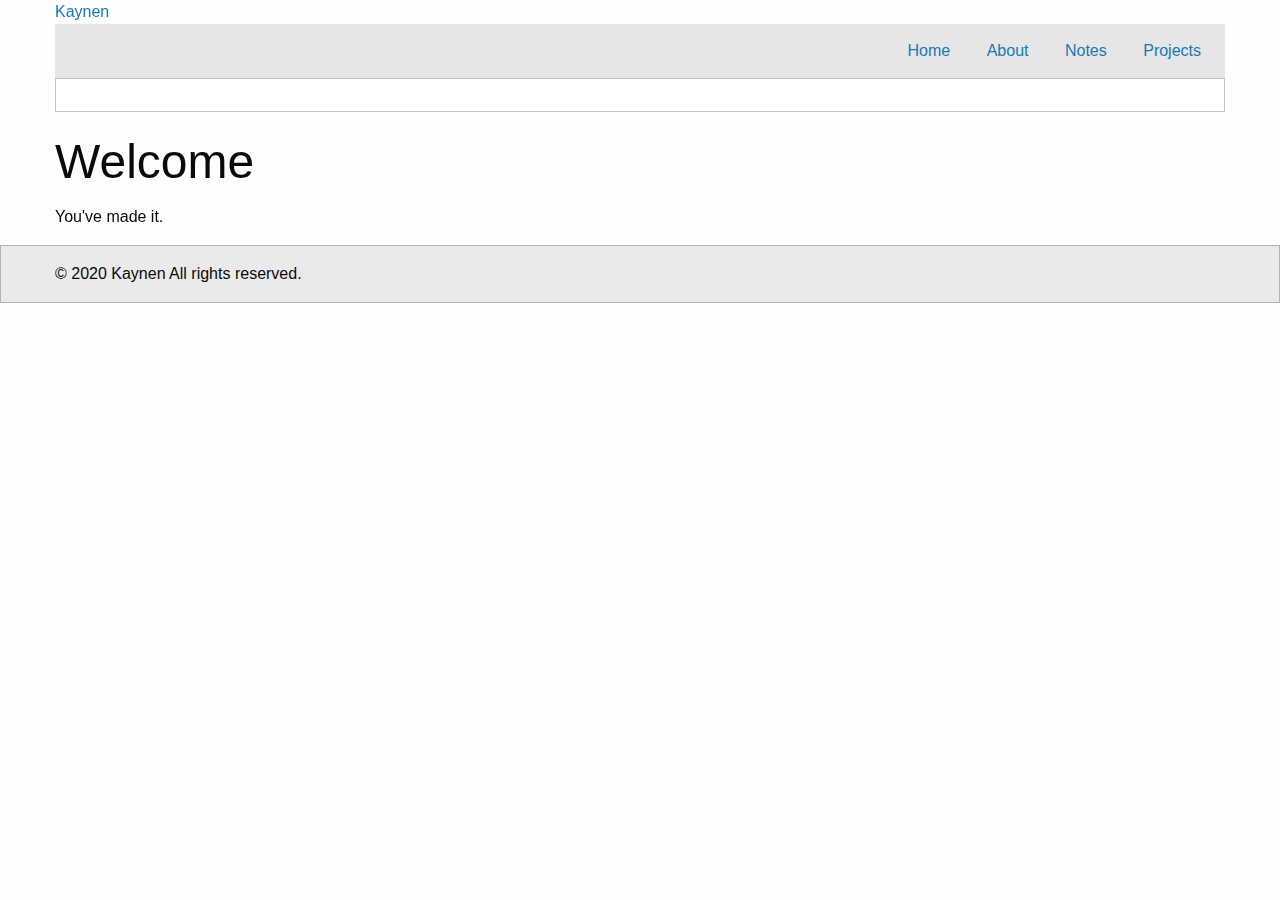
==== commit c015c3c6: "Updating gh-pages site" ====
--- a/index.html
+++ b/index.html
@@ -83,6 +83,9 @@
               </li>
                               <li>
         <a href="/notes" data-drupal-link-system-path="notes">Notes</a>
+              </li>
+                              <li>
+        <a href="/projects" data-drupal-link-system-path="projects">Projects</a>
               </li>
         </ul>
   
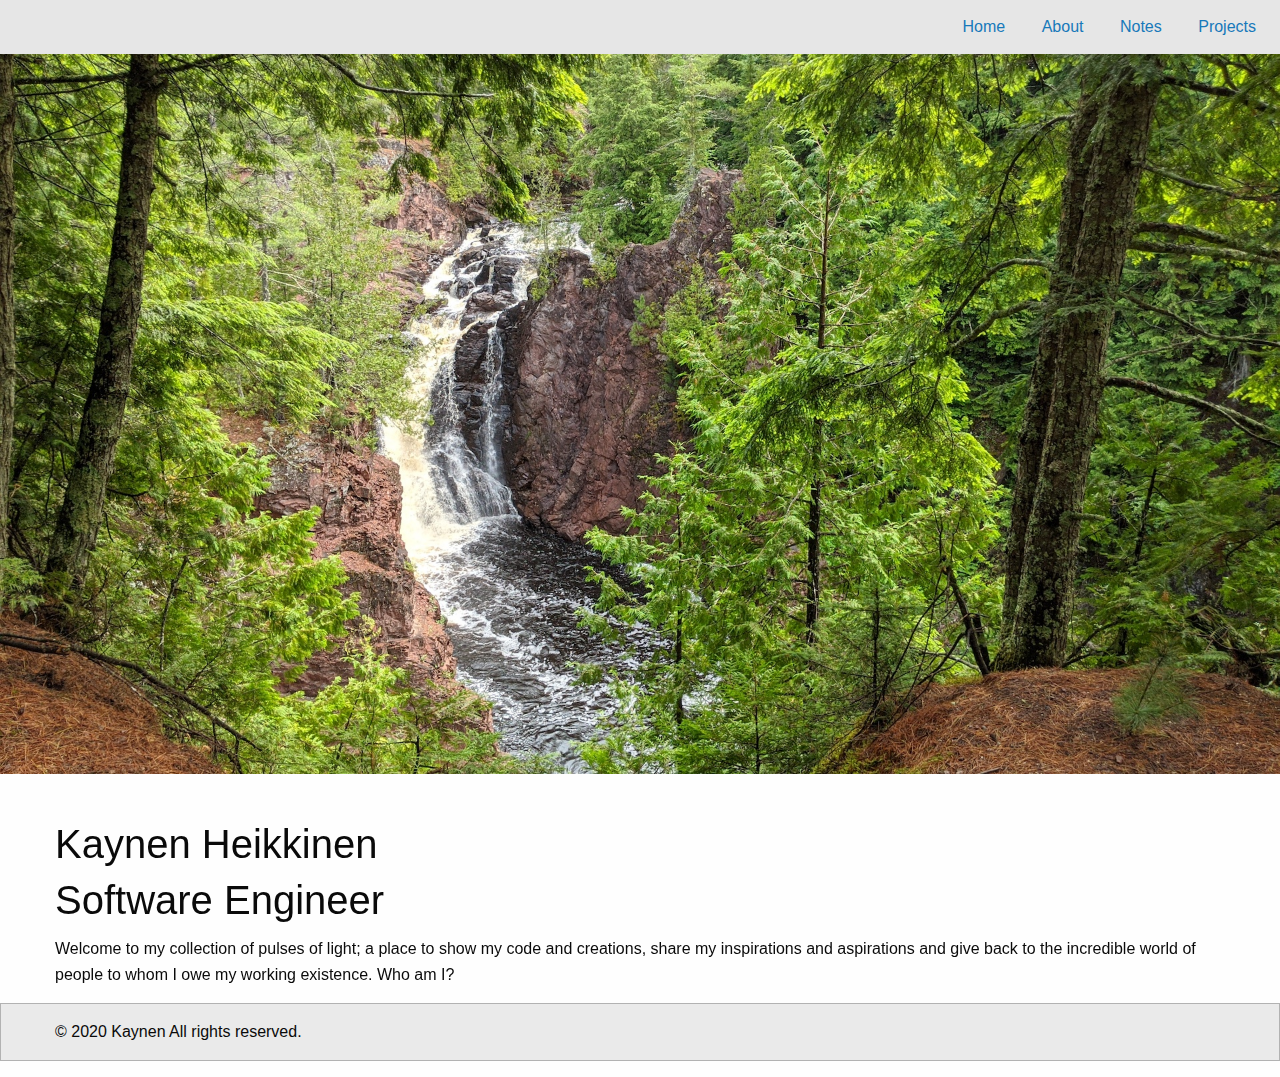
==== commit 328ace5e: "Updating gh-pages site" ====
--- a/index.html
+++ b/index.html
@@ -14,7 +14,7 @@
 
     <title>Welcome | Kaynen</title>
     <link rel="stylesheet" media="all" href="/sites/default/files/css/css_9m8-tA3IQf8ThlLQYTTZUyEweCvyR908Tg0XCbKYOfY.css" />
-<link rel="stylesheet" media="all" href="/sites/default/files/css/css_GC0lVwM5Cv3A0-cBxtYZ4_R2C8tPsywI0DThl87oA1g.css" />
+<link rel="stylesheet" media="all" href="/sites/default/files/css/css_Ko5ZPHnuFDS9I8YshI4Dj2yt9xJm4p5vJ1rn2x6BYtM.css" />
 
     
 <!--[if lte IE 8]>
@@ -41,8 +41,8 @@
 
     <div class="off-canvas-content" data-off-canvas-content>
       
-      <header class="row" role="banner" aria-label="Site header">
-                          <div class="large-12 columns">
+      <header role="banner" aria-label="Site header">
+                          <div class="large-12">
               <div>
     <section id="block-zurb-foundation-branding" class="block-zurb-foundation-branding block block-system block-system-branding-block">
   
@@ -50,8 +50,7 @@
     
 
   
-            <a href="/" title="Home" rel="home">Kaynen</a>
-    
+          
 
     
   </section>
@@ -101,6 +100,30 @@
           </div>
               </header>
 
+              <div class="large-12">
+            <div class="region-highlighted">
+    <section id="block-homepagehero" class="block-homepagehero block block-block-content block-block-contentb0404580-4418-4227-bae5-80fdcad8f473">
+  
+  
+    
+
+  
+          <div class="field-wrapper body field field-block-content--body field-name-body field-type-text-with-summary field-label-hidden">
+    <div class="field-items">
+          <div class="field-item"><img alt="Waterfall" data-entity-type="file" data-entity-uuid="6908e61b-f898-4d3b-a85d-e936b63b0a34" src="/sites/default/files/inline-images/IMG_20200629_105916.jpg" class="align-center" />
+<p> </p></div>
+      </div>
+</div>
+
+    
+    
+  </section>
+<div data-drupal-messages-fallback class="hidden"></div>
+
+  </div>
+
+        </div>
+      
       <div class="row">
                               </div>
 
@@ -108,24 +131,10 @@
       
       <div class="row">
         <main id="main" class="large-12 columns" role="main">
-                      <div class="region-highlighted panel callout"><div data-drupal-messages-fallback class="hidden"></div></div>                    <a id="main-content"></a>
+          <a id="main-content"></a>
                     <section>
               <div>
-    <section id="block-zurb-foundation-page-title--4" class="block-zurb-foundation-page-title--4 block block-core block-page-title-block">
-  
-  
-    
-
-  
-          
-  <h1><span property="schema:name" class="field-wrapper">Welcome</span>
-</h1>
-
-
-    
-    
-  </section>
-<section id="block-zurb-foundation-content--4" class="block-zurb-foundation-content--4 block block-system block-system-main-block">
+    <section id="block-zurb-foundation-content--4" class="block-zurb-foundation-content--4 block block-system block-system-main-block">
   
   
     
@@ -142,7 +151,10 @@
     <div class="view-mode-full">
     <div property="schema:text" class="field-wrapper body field field-node--body field-name-body field-type-text-with-summary field-label-hidden">
     <div class="field-items">
-          <div property="schema:text" class="field-item"><p>You've made it.</p></div>
+          <div property="schema:text" class="field-item"><h2>Kaynen Heikkinen<br />
+Software Engineer</h2>
+
+<p>Welcome to my collection of pulses of light; a place to show my code and creations, share my inspirations and aspirations and give back to the incredible world of people to whom I owe my working existence. Who am I?</p></div>
       </div>
 </div>
 
--- a/sites/default/files/css/css_Ko5ZPHnuFDS9I8YshI4Dj2yt9xJm4p5vJ1rn2x6BYtM.css
+++ b/sites/default/files/css/css_Ko5ZPHnuFDS9I8YshI4Dj2yt9xJm4p5vJ1rn2x6BYtM.css
@@ -0,0 +1,3 @@
+@media print,screen and (min-width:40em){.reveal,.reveal.large,.reveal.small,.reveal.tiny{right:auto;left:auto;margin:0 auto}}html{font-family:sans-serif;line-height:1.15;-ms-text-size-adjust:100%;-webkit-text-size-adjust:100%}body{margin:0}article,aside,footer,header,nav,section{display:block}h1{font-size:2em;margin:.67em 0}figcaption,figure{display:block}figure{margin:1em 40px}hr{-webkit-box-sizing:content-box;box-sizing:content-box;height:0;overflow:visible}main{display:block}pre{font-family:monospace,monospace;font-size:1em}a{background-color:transparent;-webkit-text-decoration-skip:objects}a:active,a:hover{outline-width:0}abbr[title]{border-bottom:none;text-decoration:underline;text-decoration:underline dotted}b,strong{font-weight:inherit}b,strong{font-weight:bolder}code,kbd,samp{font-family:monospace,monospace;font-size:1em}dfn{font-style:italic}mark{background-color:#ff0;color:#000}small{font-size:80%}sub,sup{font-size:75%;line-height:0;position:relative;vertical-align:baseline}sub{bottom:-.25em}sup{top:-.5em}audio,video{display:inline-block}audio:not([controls]){display:none;height:0}img{border-style:none}svg:not(:root){overflow:hidden}button,input,optgroup,select,textarea{font-family:sans-serif;font-size:100%;line-height:1.15;margin:0}button{overflow:visible}button,select{text-transform:none}[type=reset],[type=submit],button,html [type=button]{-webkit-appearance:button}[type=button]::-moz-focus-inner,[type=reset]::-moz-focus-inner,[type=submit]::-moz-focus-inner,button::-moz-focus-inner{border-style:none;padding:0}[type=button]:-moz-focusring,[type=reset]:-moz-focusring,[type=submit]:-moz-focusring,button:-moz-focusring{outline:1px dotted ButtonText}input{overflow:visible}[type=checkbox],[type=radio]{-webkit-box-sizing:border-box;box-sizing:border-box;padding:0}[type=number]::-webkit-inner-spin-button,[type=number]::-webkit-outer-spin-button{height:auto}[type=search]{-webkit-appearance:textfield;outline-offset:-2px}[type=search]::-webkit-search-cancel-button,[type=search]::-webkit-search-decoration{-webkit-appearance:none}::-webkit-file-upload-button{-webkit-appearance:button;font:inherit}fieldset{border:1px solid silver;margin:0 2px;padding:.35em .625em .75em}legend{-webkit-box-sizing:border-box;box-sizing:border-box;display:table;max-width:100%;padding:0;color:inherit;white-space:normal}progress{display:inline-block;vertical-align:baseline}textarea{overflow:auto}details{display:block}summary{display:list-item}menu{display:block}canvas{display:inline-block}template{display:none}[hidden]{display:none}.foundation-mq{font-family:"small=0em&medium=40em&large=64em&xlarge=75em&xxlarge=90em"}html{-webkit-box-sizing:border-box;box-sizing:border-box;font-size:100%}*,::after,::before{-webkit-box-sizing:inherit;box-sizing:inherit}body{margin:0;padding:0;background:#fefefe;font-family:"Helvetica Neue",Helvetica,Roboto,Arial,sans-serif;font-weight:400;line-height:1.5;color:#0a0a0a;-webkit-font-smoothing:antialiased;-moz-osx-font-smoothing:grayscale}img{display:inline-block;vertical-align:middle;max-width:100%;height:auto;-ms-interpolation-mode:bicubic}textarea{height:auto;min-height:50px;border-radius:0}select{-webkit-box-sizing:border-box;box-sizing:border-box;width:100%;border-radius:0}.map_canvas embed,.map_canvas img,.map_canvas object,.mqa-display embed,.mqa-display img,.mqa-display object{max-width:none!important}button{padding:0;-webkit-appearance:none;-moz-appearance:none;appearance:none;border:0;border-radius:0;background:0 0;line-height:1;cursor:auto}[data-whatinput=mouse] button{outline:0}pre{overflow:auto}button,input,optgroup,select,textarea{font-family:inherit}.is-visible{display:block!important}.is-hidden{display:none!important}.row{max-width:75rem;margin-right:auto;margin-left:auto}.row::after,.row::before{display:table;content:' '}.row::after{clear:both}.row.collapse>.column,.row.collapse>.columns{padding-right:0;padding-left:0}.row .row{margin-right:-.625rem;margin-left:-.625rem}@media print,screen and (min-width:40em){.row .row{margin-right:-.9375rem;margin-left:-.9375rem}}@media print,screen and (min-width:64em){.row .row{margin-right:-.9375rem;margin-left:-.9375rem}}.row .row.collapse{margin-right:0;margin-left:0}.row.expanded{max-width:none}.row.expanded .row{margin-right:auto;margin-left:auto}.row:not(.expanded) .row{max-width:none}.row.gutter-small>.column,.row.gutter-small>.columns{padding-right:.625rem;padding-left:.625rem}.row.gutter-medium>.column,.row.gutter-medium>.columns{padding-right:.9375rem;padding-left:.9375rem}.column,.columns{width:100%;float:left;padding-right:.625rem;padding-left:.625rem}@media print,screen and (min-width:40em){.column,.columns{padding-right:.9375rem;padding-left:.9375rem}}.column:last-child:not(:first-child),.columns:last-child:not(:first-child){float:right}.column.end:last-child:last-child,.end.columns:last-child:last-child{float:left}.column.row.row,.row.row.columns{float:none}.row .column.row.row,.row .row.row.columns{margin-right:0;margin-left:0;padding-right:0;padding-left:0}.small-1{width:8.33333%}.small-push-1{position:relative;left:8.33333%}.small-pull-1{position:relative;left:-8.33333%}.small-offset-0{margin-left:0}.small-2{width:16.66667%}.small-push-2{position:relative;left:16.66667%}.small-pull-2{position:relative;left:-16.66667%}.small-offset-1{margin-left:8.33333%}.small-3{width:25%}.small-push-3{position:relative;left:25%}.small-pull-3{position:relative;left:-25%}.small-offset-2{margin-left:16.66667%}.small-4{width:33.33333%}.small-push-4{position:relative;left:33.33333%}.small-pull-4{position:relative;left:-33.33333%}.small-offset-3{margin-left:25%}.small-5{width:41.66667%}.small-push-5{position:relative;left:41.66667%}.small-pull-5{position:relative;left:-41.66667%}.small-offset-4{margin-left:33.33333%}.small-6{width:50%}.small-push-6{position:relative;left:50%}.small-pull-6{position:relative;left:-50%}.small-offset-5{margin-left:41.66667%}.small-7{width:58.33333%}.small-push-7{position:relative;left:58.33333%}.small-pull-7{position:relative;left:-58.33333%}.small-offset-6{margin-left:50%}.small-8{width:66.66667%}.small-push-8{position:relative;left:66.66667%}.small-pull-8{position:relative;left:-66.66667%}.small-offset-7{margin-left:58.33333%}.small-9{width:75%}.small-push-9{position:relative;left:75%}.small-pull-9{position:relative;left:-75%}.small-offset-8{margin-left:66.66667%}.small-10{width:83.33333%}.small-push-10{position:relative;left:83.33333%}.small-pull-10{position:relative;left:-83.33333%}.small-offset-9{margin-left:75%}.small-11{width:91.66667%}.small-push-11{position:relative;left:91.66667%}.small-pull-11{position:relative;left:-91.66667%}.small-offset-10{margin-left:83.33333%}.small-12{width:100%}.small-offset-11{margin-left:91.66667%}.small-up-1>.column,.small-up-1>.columns{float:left;width:100%}.small-up-1>.column:nth-of-type(1n),.small-up-1>.columns:nth-of-type(1n){clear:none}.small-up-1>.column:nth-of-type(1n+1),.small-up-1>.columns:nth-of-type(1n+1){clear:both}.small-up-1>.column:last-child,.small-up-1>.columns:last-child{float:left}.small-up-2>.column,.small-up-2>.columns{float:left;width:50%}.small-up-2>.column:nth-of-type(1n),.small-up-2>.columns:nth-of-type(1n){clear:none}.small-up-2>.column:nth-of-type(2n+1),.small-up-2>.columns:nth-of-type(2n+1){clear:both}.small-up-2>.column:last-child,.small-up-2>.columns:last-child{float:left}.small-up-3>.column,.small-up-3>.columns{float:left;width:33.33333%}.small-up-3>.column:nth-of-type(1n),.small-up-3>.columns:nth-of-type(1n){clear:none}.small-up-3>.column:nth-of-type(3n+1),.small-up-3>.columns:nth-of-type(3n+1){clear:both}.small-up-3>.column:last-child,.small-up-3>.columns:last-child{float:left}.small-up-4>.column,.small-up-4>.columns{float:left;width:25%}.small-up-4>.column:nth-of-type(1n),.small-up-4>.columns:nth-of-type(1n){clear:none}.small-up-4>.column:nth-of-type(4n+1),.small-up-4>.columns:nth-of-type(4n+1){clear:both}.small-up-4>.column:last-child,.small-up-4>.columns:last-child{float:left}.small-up-5>.column,.small-up-5>.columns{float:left;width:20%}.small-up-5>.column:nth-of-type(1n),.small-up-5>.columns:nth-of-type(1n){clear:none}.small-up-5>.column:nth-of-type(5n+1),.small-up-5>.columns:nth-of-type(5n+1){clear:both}.small-up-5>.column:last-child,.small-up-5>.columns:last-child{float:left}.small-up-6>.column,.small-up-6>.columns{float:left;width:16.66667%}.small-up-6>.column:nth-of-type(1n),.small-up-6>.columns:nth-of-type(1n){clear:none}.small-up-6>.column:nth-of-type(6n+1),.small-up-6>.columns:nth-of-type(6n+1){clear:both}.small-up-6>.column:last-child,.small-up-6>.columns:last-child{float:left}.small-up-7>.column,.small-up-7>.columns{float:left;width:14.28571%}.small-up-7>.column:nth-of-type(1n),.small-up-7>.columns:nth-of-type(1n){clear:none}.small-up-7>.column:nth-of-type(7n+1),.small-up-7>.columns:nth-of-type(7n+1){clear:both}.small-up-7>.column:last-child,.small-up-7>.columns:last-child{float:left}.small-up-8>.column,.small-up-8>.columns{float:left;width:12.5%}.small-up-8>.column:nth-of-type(1n),.small-up-8>.columns:nth-of-type(1n){clear:none}.small-up-8>.column:nth-of-type(8n+1),.small-up-8>.columns:nth-of-type(8n+1){clear:both}.small-up-8>.column:last-child,.small-up-8>.columns:last-child{float:left}.small-collapse>.column,.small-collapse>.columns{padding-right:0;padding-left:0}.small-collapse .row{margin-right:0;margin-left:0}.expanded.row .small-collapse.row{margin-right:0;margin-left:0}.small-uncollapse>.column,.small-uncollapse>.columns{padding-right:.625rem;padding-left:.625rem}.small-centered{margin-right:auto;margin-left:auto}.small-centered,.small-centered:last-child:not(:first-child){float:none;clear:both}.small-pull-0,.small-push-0,.small-uncentered{position:static;float:left;margin-right:0;margin-left:0}@media print,screen and (min-width:40em){.medium-1{width:8.33333%}.medium-push-1{position:relative;left:8.33333%}.medium-pull-1{position:relative;left:-8.33333%}.medium-offset-0{margin-left:0}.medium-2{width:16.66667%}.medium-push-2{position:relative;left:16.66667%}.medium-pull-2{position:relative;left:-16.66667%}.medium-offset-1{margin-left:8.33333%}.medium-3{width:25%}.medium-push-3{position:relative;left:25%}.medium-pull-3{position:relative;left:-25%}.medium-offset-2{margin-left:16.66667%}.medium-4{width:33.33333%}.medium-push-4{position:relative;left:33.33333%}.medium-pull-4{position:relative;left:-33.33333%}.medium-offset-3{margin-left:25%}.medium-5{width:41.66667%}.medium-push-5{position:relative;left:41.66667%}.medium-pull-5{position:relative;left:-41.66667%}.medium-offset-4{margin-left:33.33333%}.medium-6{width:50%}.medium-push-6{position:relative;left:50%}.medium-pull-6{position:relative;left:-50%}.medium-offset-5{margin-left:41.66667%}.medium-7{width:58.33333%}.medium-push-7{position:relative;left:58.33333%}.medium-pull-7{position:relative;left:-58.33333%}.medium-offset-6{margin-left:50%}.medium-8{width:66.66667%}.medium-push-8{position:relative;left:66.66667%}.medium-pull-8{position:relative;left:-66.66667%}.medium-offset-7{margin-left:58.33333%}.medium-9{width:75%}.medium-push-9{position:relative;left:75%}.medium-pull-9{position:relative;left:-75%}.medium-offset-8{margin-left:66.66667%}.medium-10{width:83.33333%}.medium-push-10{position:relative;left:83.33333%}.medium-pull-10{position:relative;left:-83.33333%}.medium-offset-9{margin-left:75%}.medium-11{width:91.66667%}.medium-push-11{position:relative;left:91.66667%}.medium-pull-11{position:relative;left:-91.66667%}.medium-offset-10{margin-left:83.33333%}.medium-12{width:100%}.medium-offset-11{margin-left:91.66667%}.medium-up-1>.column,.medium-up-1>.columns{float:left;width:100%}.medium-up-1>.column:nth-of-type(1n),.medium-up-1>.columns:nth-of-type(1n){clear:none}.medium-up-1>.column:nth-of-type(1n+1),.medium-up-1>.columns:nth-of-type(1n+1){clear:both}.medium-up-1>.column:last-child,.medium-up-1>.columns:last-child{float:left}.medium-up-2>.column,.medium-up-2>.columns{float:left;width:50%}.medium-up-2>.column:nth-of-type(1n),.medium-up-2>.columns:nth-of-type(1n){clear:none}.medium-up-2>.column:nth-of-type(2n+1),.medium-up-2>.columns:nth-of-type(2n+1){clear:both}.medium-up-2>.column:last-child,.medium-up-2>.columns:last-child{float:left}.medium-up-3>.column,.medium-up-3>.columns{float:left;width:33.33333%}.medium-up-3>.column:nth-of-type(1n),.medium-up-3>.columns:nth-of-type(1n){clear:none}.medium-up-3>.column:nth-of-type(3n+1),.medium-up-3>.columns:nth-of-type(3n+1){clear:both}.medium-up-3>.column:last-child,.medium-up-3>.columns:last-child{float:left}.medium-up-4>.column,.medium-up-4>.columns{float:left;width:25%}.medium-up-4>.column:nth-of-type(1n),.medium-up-4>.columns:nth-of-type(1n){clear:none}.medium-up-4>.column:nth-of-type(4n+1),.medium-up-4>.columns:nth-of-type(4n+1){clear:both}.medium-up-4>.column:last-child,.medium-up-4>.columns:last-child{float:left}.medium-up-5>.column,.medium-up-5>.columns{float:left;width:20%}.medium-up-5>.column:nth-of-type(1n),.medium-up-5>.columns:nth-of-type(1n){clear:none}.medium-up-5>.column:nth-of-type(5n+1),.medium-up-5>.columns:nth-of-type(5n+1){clear:both}.medium-up-5>.column:last-child,.medium-up-5>.columns:last-child{float:left}.medium-up-6>.column,.medium-up-6>.columns{float:left;width:16.66667%}.medium-up-6>.column:nth-of-type(1n),.medium-up-6>.columns:nth-of-type(1n){clear:none}.medium-up-6>.column:nth-of-type(6n+1),.medium-up-6>.columns:nth-of-type(6n+1){clear:both}.medium-up-6>.column:last-child,.medium-up-6>.columns:last-child{float:left}.medium-up-7>.column,.medium-up-7>.columns{float:left;width:14.28571%}.medium-up-7>.column:nth-of-type(1n),.medium-up-7>.columns:nth-of-type(1n){clear:none}.medium-up-7>.column:nth-of-type(7n+1),.medium-up-7>.columns:nth-of-type(7n+1){clear:both}.medium-up-7>.column:last-child,.medium-up-7>.columns:last-child{float:left}.medium-up-8>.column,.medium-up-8>.columns{float:left;width:12.5%}.medium-up-8>.column:nth-of-type(1n),.medium-up-8>.columns:nth-of-type(1n){clear:none}.medium-up-8>.column:nth-of-type(8n+1),.medium-up-8>.columns:nth-of-type(8n+1){clear:both}.medium-up-8>.column:last-child,.medium-up-8>.columns:last-child{float:left}.medium-collapse>.column,.medium-collapse>.columns{padding-right:0;padding-left:0}.medium-collapse .row{margin-right:0;margin-left:0}.expanded.row .medium-collapse.row{margin-right:0;margin-left:0}.medium-uncollapse>.column,.medium-uncollapse>.columns{padding-right:.9375rem;padding-left:.9375rem}.medium-centered{margin-right:auto;margin-left:auto}.medium-centered,.medium-centered:last-child:not(:first-child){float:none;clear:both}.medium-pull-0,.medium-push-0,.medium-uncentered{position:static;float:left;margin-right:0;margin-left:0}}@media print,screen and (min-width:64em){.large-1{width:8.33333%}.large-push-1{position:relative;left:8.33333%}.large-pull-1{position:relative;left:-8.33333%}.large-offset-0{margin-left:0}.large-2{width:16.66667%}.large-push-2{position:relative;left:16.66667%}.large-pull-2{position:relative;left:-16.66667%}.large-offset-1{margin-left:8.33333%}.large-3{width:25%}.large-push-3{position:relative;left:25%}.large-pull-3{position:relative;left:-25%}.large-offset-2{margin-left:16.66667%}.large-4{width:33.33333%}.large-push-4{position:relative;left:33.33333%}.large-pull-4{position:relative;left:-33.33333%}.large-offset-3{margin-left:25%}.large-5{width:41.66667%}.large-push-5{position:relative;left:41.66667%}.large-pull-5{position:relative;left:-41.66667%}.large-offset-4{margin-left:33.33333%}.large-6{width:50%}.large-push-6{position:relative;left:50%}.large-pull-6{position:relative;left:-50%}.large-offset-5{margin-left:41.66667%}.large-7{width:58.33333%}.large-push-7{position:relative;left:58.33333%}.large-pull-7{position:relative;left:-58.33333%}.large-offset-6{margin-left:50%}.large-8{width:66.66667%}.large-push-8{position:relative;left:66.66667%}.large-pull-8{position:relative;left:-66.66667%}.large-offset-7{margin-left:58.33333%}.large-9{width:75%}.large-push-9{position:relative;left:75%}.large-pull-9{position:relative;left:-75%}.large-offset-8{margin-left:66.66667%}.large-10{width:83.33333%}.large-push-10{position:relative;left:83.33333%}.large-pull-10{position:relative;left:-83.33333%}.large-offset-9{margin-left:75%}.large-11{width:91.66667%}.large-push-11{position:relative;left:91.66667%}.large-pull-11{position:relative;left:-91.66667%}.large-offset-10{margin-left:83.33333%}.large-12{width:100%}.large-offset-11{margin-left:91.66667%}.large-up-1>.column,.large-up-1>.columns{float:left;width:100%}.large-up-1>.column:nth-of-type(1n),.large-up-1>.columns:nth-of-type(1n){clear:none}.large-up-1>.column:nth-of-type(1n+1),.large-up-1>.columns:nth-of-type(1n+1){clear:both}.large-up-1>.column:last-child,.large-up-1>.columns:last-child{float:left}.large-up-2>.column,.large-up-2>.columns{float:left;width:50%}.large-up-2>.column:nth-of-type(1n),.large-up-2>.columns:nth-of-type(1n){clear:none}.large-up-2>.column:nth-of-type(2n+1),.large-up-2>.columns:nth-of-type(2n+1){clear:both}.large-up-2>.column:last-child,.large-up-2>.columns:last-child{float:left}.large-up-3>.column,.large-up-3>.columns{float:left;width:33.33333%}.large-up-3>.column:nth-of-type(1n),.large-up-3>.columns:nth-of-type(1n){clear:none}.large-up-3>.column:nth-of-type(3n+1),.large-up-3>.columns:nth-of-type(3n+1){clear:both}.large-up-3>.column:last-child,.large-up-3>.columns:last-child{float:left}.large-up-4>.column,.large-up-4>.columns{float:left;width:25%}.large-up-4>.column:nth-of-type(1n),.large-up-4>.columns:nth-of-type(1n){clear:none}.large-up-4>.column:nth-of-type(4n+1),.large-up-4>.columns:nth-of-type(4n+1){clear:both}.large-up-4>.column:last-child,.large-up-4>.columns:last-child{float:left}.large-up-5>.column,.large-up-5>.columns{float:left;width:20%}.large-up-5>.column:nth-of-type(1n),.large-up-5>.columns:nth-of-type(1n){clear:none}.large-up-5>.column:nth-of-type(5n+1),.large-up-5>.columns:nth-of-type(5n+1){clear:both}.large-up-5>.column:last-child,.large-up-5>.columns:last-child{float:left}.large-up-6>.column,.large-up-6>.columns{float:left;width:16.66667%}.large-up-6>.column:nth-of-type(1n),.large-up-6>.columns:nth-of-type(1n){clear:none}.large-up-6>.column:nth-of-type(6n+1),.large-up-6>.columns:nth-of-type(6n+1){clear:both}.large-up-6>.column:last-child,.large-up-6>.columns:last-child{float:left}.large-up-7>.column,.large-up-7>.columns{float:left;width:14.28571%}.large-up-7>.column:nth-of-type(1n),.large-up-7>.columns:nth-of-type(1n){clear:none}.large-up-7>.column:nth-of-type(7n+1),.large-up-7>.columns:nth-of-type(7n+1){clear:both}.large-up-7>.column:last-child,.large-up-7>.columns:last-child{float:left}.large-up-8>.column,.large-up-8>.columns{float:left;width:12.5%}.large-up-8>.column:nth-of-type(1n),.large-up-8>.columns:nth-of-type(1n){clear:none}.large-up-8>.column:nth-of-type(8n+1),.large-up-8>.columns:nth-of-type(8n+1){clear:both}.large-up-8>.column:last-child,.large-up-8>.columns:last-child{float:left}.large-collapse>.column,.large-collapse>.columns{padding-right:0;padding-left:0}.large-collapse .row{margin-right:0;margin-left:0}.expanded.row .large-collapse.row{margin-right:0;margin-left:0}.large-uncollapse>.column,.large-uncollapse>.columns{padding-right:.9375rem;padding-left:.9375rem}.large-centered{margin-right:auto;margin-left:auto}.large-centered,.large-centered:last-child:not(:first-child){float:none;clear:both}.large-pull-0,.large-push-0,.large-uncentered{position:static;float:left;margin-right:0;margin-left:0}}.column-block{margin-bottom:1.25rem}.column-block>:last-child{margin-bottom:0}@media print,screen and (min-width:40em){.column-block{margin-bottom:1.875rem}.column-block>:last-child{margin-bottom:0}}blockquote,dd,div,dl,dt,form,h1,h2,h3,h4,h5,h6,li,ol,p,pre,td,th,ul{margin:0;padding:0}p{margin-bottom:1rem;font-size:inherit;line-height:1.6;text-rendering:optimizeLegibility}em,i{font-style:italic;line-height:inherit}b,strong{font-weight:700;line-height:inherit}small{font-size:80%;line-height:inherit}.h1,.h2,.h3,.h4,.h5,.h6,h1,h2,h3,h4,h5,h6{font-family:"Helvetica Neue",Helvetica,Roboto,Arial,sans-serif;font-style:normal;font-weight:400;color:inherit;text-rendering:optimizeLegibility}.h1 small,.h2 small,.h3 small,.h4 small,.h5 small,.h6 small,h1 small,h2 small,h3 small,h4 small,h5 small,h6 small{line-height:0;color:#cacaca}.h1,h1{font-size:1.5rem;line-height:1.4;margin-top:0;margin-bottom:.5rem}.h2,h2{font-size:1.25rem;line-height:1.4;margin-top:0;margin-bottom:.5rem}.h3,h3{font-size:1.1875rem;line-height:1.4;margin-top:0;margin-bottom:.5rem}.h4,h4{font-size:1.125rem;line-height:1.4;margin-top:0;margin-bottom:.5rem}.h5,h5{font-size:1.0625rem;line-height:1.4;margin-top:0;margin-bottom:.5rem}.h6,h6{font-size:1rem;line-height:1.4;margin-top:0;margin-bottom:.5rem}@media print,screen and (min-width:40em){.h1,h1{font-size:3rem}.h2,h2{font-size:2.5rem}.h3,h3{font-size:1.9375rem}.h4,h4{font-size:1.5625rem}.h5,h5{font-size:1.25rem}.h6,h6{font-size:1rem}}a{line-height:inherit;color:#1779ba;text-decoration:none;cursor:pointer}a:focus,a:hover{color:#1468a0}a img{border:0}hr{clear:both;max-width:75rem;height:0;margin:1.25rem auto;border-top:0;border-right:0;border-bottom:1px solid #cacaca;border-left:0}dl,ol,ul{margin-bottom:1rem;list-style-position:outside;line-height:1.6}li{font-size:inherit}ul{margin-left:1.25rem;list-style-type:disc}ol{margin-left:1.25rem}ol ol,ol ul,ul ol,ul ul{margin-left:1.25rem;margin-bottom:0}dl{margin-bottom:1rem}dl dt{margin-bottom:.3rem;font-weight:700}blockquote{margin:0 0 1rem;padding:.5625rem 1.25rem 0 1.1875rem;border-left:1px solid #cacaca}blockquote,blockquote p{line-height:1.6;color:#8a8a8a}cite{display:block;font-size:.8125rem;color:#8a8a8a}cite:before{content:"— "}abbr,abbr[title]{border-bottom:1px dotted #0a0a0a;cursor:help;text-decoration:none}figure{margin:0}code{padding:.125rem .3125rem .0625rem;border:1px solid #cacaca;background-color:#e6e6e6;font-family:Consolas,"Liberation Mono",Courier,monospace;font-weight:400;color:#0a0a0a}kbd{margin:0;padding:.125rem .25rem 0;background-color:#e6e6e6;font-family:Consolas,"Liberation Mono",Courier,monospace;color:#0a0a0a}.subheader{margin-top:.2rem;margin-bottom:.5rem;font-weight:400;line-height:1.4;color:#8a8a8a}.lead{font-size:125%;line-height:1.6}.stat{font-size:2.5rem;line-height:1}p+.stat{margin-top:-1rem}ol.no-bullet,ul.no-bullet{margin-left:0;list-style:none}.text-left{text-align:left}.text-right{text-align:right}.text-center{text-align:center}.text-justify{text-align:justify}@media print,screen and (min-width:40em){.medium-text-left{text-align:left}.medium-text-right{text-align:right}.medium-text-center{text-align:center}.medium-text-justify{text-align:justify}}@media print,screen and (min-width:64em){.large-text-left{text-align:left}.large-text-right{text-align:right}.large-text-center{text-align:center}.large-text-justify{text-align:justify}}.show-for-print{display:none!important}@media print{*{background:0 0!important;-webkit-box-shadow:none!important;box-shadow:none!important;color:#000!important;text-shadow:none!important}.show-for-print{display:block!important}.hide-for-print{display:none!important}table.show-for-print{display:table!important}thead.show-for-print{display:table-header-group!important}tbody.show-for-print{display:table-row-group!important}tr.show-for-print{display:table-row!important}td.show-for-print{display:table-cell!important}th.show-for-print{display:table-cell!important}a,a:visited{text-decoration:underline}a[href]:after{content:" (" attr(href) ")"}.ir a:after,a[href^='#']:after,a[href^='javascript:']:after{content:''}abbr[title]:after{content:" (" attr(title) ")"}blockquote,pre{border:1px solid #8a8a8a;page-break-inside:avoid}thead{display:table-header-group}img,tr{page-break-inside:avoid}img{max-width:100%!important}@page{margin:.5cm}h2,h3,p{orphans:3;widows:3}h2,h3{page-break-after:avoid}.print-break-inside{page-break-inside:auto}}[type=color],[type=date],[type=datetime-local],[type=datetime],[type=email],[type=month],[type=number],[type=password],[type=search],[type=tel],[type=text],[type=time],[type=url],[type=week],textarea{display:block;-webkit-box-sizing:border-box;box-sizing:border-box;width:100%;height:2.4375rem;margin:0 0 1rem;padding:.5rem;border:1px solid #cacaca;border-radius:0;background-color:#fefefe;-webkit-box-shadow:inset 0 1px 2px rgba(10,10,10,.1);box-shadow:inset 0 1px 2px rgba(10,10,10,.1);font-family:inherit;font-size:1rem;font-weight:400;line-height:1.5;color:#0a0a0a;-webkit-transition:border-color .25s ease-in-out,-webkit-box-shadow .5s;transition:border-color .25s ease-in-out,-webkit-box-shadow .5s;transition:box-shadow .5s,border-color .25s ease-in-out;transition:box-shadow .5s,border-color .25s ease-in-out,-webkit-box-shadow .5s;-webkit-appearance:none;-moz-appearance:none;appearance:none}[type=color]:focus,[type=date]:focus,[type=datetime-local]:focus,[type=datetime]:focus,[type=email]:focus,[type=month]:focus,[type=number]:focus,[type=password]:focus,[type=search]:focus,[type=tel]:focus,[type=text]:focus,[type=time]:focus,[type=url]:focus,[type=week]:focus,textarea:focus{outline:0;border:1px solid #8a8a8a;background-color:#fefefe;-webkit-box-shadow:0 0 5px #cacaca;box-shadow:0 0 5px #cacaca;-webkit-transition:border-color .25s ease-in-out,-webkit-box-shadow .5s;transition:border-color .25s ease-in-out,-webkit-box-shadow .5s;transition:box-shadow .5s,border-color .25s ease-in-out;transition:box-shadow .5s,border-color .25s ease-in-out,-webkit-box-shadow .5s}textarea{max-width:100%}textarea[rows]{height:auto}input::-webkit-input-placeholder,textarea::-webkit-input-placeholder{color:#cacaca}input:-ms-input-placeholder,textarea:-ms-input-placeholder{color:#cacaca}input::placeholder,textarea::placeholder{color:#cacaca}input:disabled,input[readonly],textarea:disabled,textarea[readonly]{background-color:#e6e6e6;cursor:not-allowed}[type=button],[type=submit]{-webkit-appearance:none;-moz-appearance:none;appearance:none;border-radius:0}input[type=search]{-webkit-box-sizing:border-box;box-sizing:border-box}[type=checkbox],[type=file],[type=radio]{margin:0 0 1rem}[type=checkbox]+label,[type=radio]+label{display:inline-block;vertical-align:baseline;margin-left:.5rem;margin-right:1rem;margin-bottom:0}[type=checkbox]+label[for],[type=radio]+label[for]{cursor:pointer}label>[type=checkbox],label>[type=radio]{margin-right:.5rem}[type=file]{width:100%}label{display:block;margin:0;font-size:.875rem;font-weight:400;line-height:1.8;color:#0a0a0a}label.middle{margin:0 0 1rem;padding:.5625rem 0}.help-text{margin-top:-.5rem;font-size:.8125rem;font-style:italic;color:#0a0a0a}.input-group{display:table;width:100%;margin-bottom:1rem}.input-group>:first-child{border-radius:0}.input-group>:last-child>*{border-radius:0}.input-group-button,.input-group-button a,.input-group-button button,.input-group-button input,.input-group-button label,.input-group-field,.input-group-label{margin:0;white-space:nowrap;display:table-cell;vertical-align:middle}.input-group-label{padding:0 1rem;border:1px solid #cacaca;background:#e6e6e6;color:#0a0a0a;text-align:center;white-space:nowrap;width:1%;height:100%}.input-group-label:first-child{border-right:0}.input-group-label:last-child{border-left:0}.input-group-field{border-radius:0;height:2.5rem}.input-group-button{padding-top:0;padding-bottom:0;text-align:center;width:1%;height:100%}.input-group-button a,.input-group-button button,.input-group-button input,.input-group-button label{height:2.5rem;padding-top:0;padding-bottom:0;font-size:1rem}.input-group .input-group-button{display:table-cell}fieldset{margin:0;padding:0;border:0}legend{max-width:100%;margin-bottom:.5rem}.fieldset{margin:1.125rem 0;padding:1.25rem;border:1px solid #cacaca}.fieldset legend{margin:0;margin-left:-.1875rem;padding:0 .1875rem}select{height:2.4375rem;margin:0 0 1rem;padding:.5rem;-webkit-appearance:none;-moz-appearance:none;appearance:none;border:1px solid #cacaca;border-radius:0;background-color:#fefefe;font-family:inherit;font-size:1rem;font-weight:400;line-height:1.5;color:#0a0a0a;background-image:url("data:image/svg+xml;utf8,<svg xmlns='http://www.w3.org/2000/svg' version='1.1' width='32' height='24' viewBox='0 0 32 24'><polygon points='0,0 32,0 16,24' style='fill: rgb%28138, 138, 138%29'></polygon></svg>");-webkit-background-origin:content-box;background-origin:content-box;background-position:right -1rem center;background-repeat:no-repeat;-webkit-background-size:9px 6px;background-size:9px 6px;padding-right:1.5rem;-webkit-transition:border-color .25s ease-in-out,-webkit-box-shadow .5s;transition:border-color .25s ease-in-out,-webkit-box-shadow .5s;transition:box-shadow .5s,border-color .25s ease-in-out;transition:box-shadow .5s,border-color .25s ease-in-out,-webkit-box-shadow .5s}@media screen and (min-width:0\0){select{background-image:url([data-uri])}}select:focus{outline:0;border:1px solid #8a8a8a;background-color:#fefefe;-webkit-box-shadow:0 0 5px #cacaca;box-shadow:0 0 5px #cacaca;-webkit-transition:border-color .25s ease-in-out,-webkit-box-shadow .5s;transition:border-color .25s ease-in-out,-webkit-box-shadow .5s;transition:box-shadow .5s,border-color .25s ease-in-out;transition:box-shadow .5s,border-color .25s ease-in-out,-webkit-box-shadow .5s}select:disabled{background-color:#e6e6e6;cursor:not-allowed}select::-ms-expand{display:none}select[multiple]{height:auto;background-image:none}.is-invalid-input:not(:focus){border-color:#cc4b37;background-color:#f9ecea}.is-invalid-input:not(:focus)::-webkit-input-placeholder{color:#cc4b37}.is-invalid-input:not(:focus):-ms-input-placeholder{color:#cc4b37}.is-invalid-input:not(:focus)::placeholder{color:#cc4b37}.is-invalid-label{color:#cc4b37}.form-error{display:none;margin-top:-.5rem;margin-bottom:1rem;font-size:.75rem;font-weight:700;color:#cc4b37}.form-error.is-visible{display:block}.button{display:inline-block;vertical-align:middle;margin:0 0 1rem 0;font-family:inherit;padding:.85em 1em;-webkit-appearance:none;border:1px solid transparent;border-radius:0;-webkit-transition:background-color .25s ease-out,color .25s ease-out;transition:background-color .25s ease-out,color .25s ease-out;font-size:.9rem;line-height:1;text-align:center;cursor:pointer;background-color:#1779ba;color:#fefefe}[data-whatinput=mouse] .button{outline:0}.button:focus,.button:hover{background-color:#14679e;color:#fefefe}.button.tiny{font-size:.6rem}.button.small{font-size:.75rem}.button.large{font-size:1.25rem}.button.expanded{display:block;width:100%;margin-right:0;margin-left:0}.button.primary{background-color:#1779ba;color:#fefefe}.button.primary:focus,.button.primary:hover{background-color:#126195;color:#fefefe}.button.secondary{background-color:#767676;color:#fefefe}.button.secondary:focus,.button.secondary:hover{background-color:#5e5e5e;color:#fefefe}.button.success{background-color:#3adb76;color:#0a0a0a}.button.success:focus,.button.success:hover{background-color:#22bb5b;color:#0a0a0a}.button.warning{background-color:#ffae00;color:#0a0a0a}.button.warning:focus,.button.warning:hover{background-color:#cc8b00;color:#0a0a0a}.button.alert{background-color:#cc4b37;color:#fefefe}.button.alert:focus,.button.alert:hover{background-color:#a53b2a;color:#fefefe}.button.disabled,.button[disabled]{opacity:.25;cursor:not-allowed}.button.disabled,.button.disabled:focus,.button.disabled:hover,.button[disabled],.button[disabled]:focus,.button[disabled]:hover{background-color:#1779ba;color:#fefefe}.button.disabled.primary,.button[disabled].primary{opacity:.25;cursor:not-allowed}.button.disabled.primary,.button.disabled.primary:focus,.button.disabled.primary:hover,.button[disabled].primary,.button[disabled].primary:focus,.button[disabled].primary:hover{background-color:#1779ba;color:#fefefe}.button.disabled.secondary,.button[disabled].secondary{opacity:.25;cursor:not-allowed}.button.disabled.secondary,.button.disabled.secondary:focus,.button.disabled.secondary:hover,.button[disabled].secondary,.button[disabled].secondary:focus,.button[disabled].secondary:hover{background-color:#767676;color:#fefefe}.button.disabled.success,.button[disabled].success{opacity:.25;cursor:not-allowed}.button.disabled.success,.button.disabled.success:focus,.button.disabled.success:hover,.button[disabled].success,.button[disabled].success:focus,.button[disabled].success:hover{background-color:#3adb76;color:#0a0a0a}.button.disabled.warning,.button[disabled].warning{opacity:.25;cursor:not-allowed}.button.disabled.warning,.button.disabled.warning:focus,.button.disabled.warning:hover,.button[disabled].warning,.button[disabled].warning:focus,.button[disabled].warning:hover{background-color:#ffae00;color:#0a0a0a}.button.disabled.alert,.button[disabled].alert{opacity:.25;cursor:not-allowed}.button.disabled.alert,.button.disabled.alert:focus,.button.disabled.alert:hover,.button[disabled].alert,.button[disabled].alert:focus,.button[disabled].alert:hover{background-color:#cc4b37;color:#fefefe}.button.hollow{border:1px solid #1779ba;color:#1779ba}.button.hollow,.button.hollow:focus,.button.hollow:hover{background-color:transparent}.button.hollow.disabled,.button.hollow.disabled:focus,.button.hollow.disabled:hover,.button.hollow[disabled],.button.hollow[disabled]:focus,.button.hollow[disabled]:hover{background-color:transparent}.button.hollow:focus,.button.hollow:hover{border-color:#0c3d5d;color:#0c3d5d}.button.hollow:focus.disabled,.button.hollow:focus[disabled],.button.hollow:hover.disabled,.button.hollow:hover[disabled]{border:1px solid #1779ba;color:#1779ba}.button.hollow.primary{border:1px solid #1779ba;color:#1779ba}.button.hollow.primary:focus,.button.hollow.primary:hover{border-color:#0c3d5d;color:#0c3d5d}.button.hollow.primary:focus.disabled,.button.hollow.primary:focus[disabled],.button.hollow.primary:hover.disabled,.button.hollow.primary:hover[disabled]{border:1px solid #1779ba;color:#1779ba}.button.hollow.secondary{border:1px solid #767676;color:#767676}.button.hollow.secondary:focus,.button.hollow.secondary:hover{border-color:#3b3b3b;color:#3b3b3b}.button.hollow.secondary:focus.disabled,.button.hollow.secondary:focus[disabled],.button.hollow.secondary:hover.disabled,.button.hollow.secondary:hover[disabled]{border:1px solid #767676;color:#767676}.button.hollow.success{border:1px solid #3adb76;color:#3adb76}.button.hollow.success:focus,.button.hollow.success:hover{border-color:#157539;color:#157539}.button.hollow.success:focus.disabled,.button.hollow.success:focus[disabled],.button.hollow.success:hover.disabled,.button.hollow.success:hover[disabled]{border:1px solid #3adb76;color:#3adb76}.button.hollow.warning{border:1px solid #ffae00;color:#ffae00}.button.hollow.warning:focus,.button.hollow.warning:hover{border-color:#805700;color:#805700}.button.hollow.warning:focus.disabled,.button.hollow.warning:focus[disabled],.button.hollow.warning:hover.disabled,.button.hollow.warning:hover[disabled]{border:1px solid #ffae00;color:#ffae00}.button.hollow.alert{border:1px solid #cc4b37;color:#cc4b37}.button.hollow.alert:focus,.button.hollow.alert:hover{border-color:#67251a;color:#67251a}.button.hollow.alert:focus.disabled,.button.hollow.alert:focus[disabled],.button.hollow.alert:hover.disabled,.button.hollow.alert:hover[disabled]{border:1px solid #cc4b37;color:#cc4b37}.button.clear{border:1px solid #1779ba;color:#1779ba}.button.clear,.button.clear:focus,.button.clear:hover{background-color:transparent}.button.clear.disabled,.button.clear.disabled:focus,.button.clear.disabled:hover,.button.clear[disabled],.button.clear[disabled]:focus,.button.clear[disabled]:hover{background-color:transparent}.button.clear:focus,.button.clear:hover{border-color:#0c3d5d;color:#0c3d5d}.button.clear:focus.disabled,.button.clear:focus[disabled],.button.clear:hover.disabled,.button.clear:hover[disabled]{border:1px solid #1779ba;color:#1779ba}.button.clear,.button.clear.disabled,.button.clear:focus,.button.clear:focus.disabled,.button.clear:focus[disabled],.button.clear:hover,.button.clear:hover.disabled,.button.clear:hover[disabled],.button.clear[disabled]{border-color:transparent}.button.clear.primary{border:1px solid #1779ba;color:#1779ba}.button.clear.primary:focus,.button.clear.primary:hover{border-color:#0c3d5d;color:#0c3d5d}.button.clear.primary:focus.disabled,.button.clear.primary:focus[disabled],.button.clear.primary:hover.disabled,.button.clear.primary:hover[disabled]{border:1px solid #1779ba;color:#1779ba}.button.clear.primary,.button.clear.primary.disabled,.button.clear.primary:focus,.button.clear.primary:focus.disabled,.button.clear.primary:focus[disabled],.button.clear.primary:hover,.button.clear.primary:hover.disabled,.button.clear.primary:hover[disabled],.button.clear.primary[disabled]{border-color:transparent}.button.clear.secondary{border:1px solid #767676;color:#767676}.button.clear.secondary:focus,.button.clear.secondary:hover{border-color:#3b3b3b;color:#3b3b3b}.button.clear.secondary:focus.disabled,.button.clear.secondary:focus[disabled],.button.clear.secondary:hover.disabled,.button.clear.secondary:hover[disabled]{border:1px solid #767676;color:#767676}.button.clear.secondary,.button.clear.secondary.disabled,.button.clear.secondary:focus,.button.clear.secondary:focus.disabled,.button.clear.secondary:focus[disabled],.button.clear.secondary:hover,.button.clear.secondary:hover.disabled,.button.clear.secondary:hover[disabled],.button.clear.secondary[disabled]{border-color:transparent}.button.clear.success{border:1px solid #3adb76;color:#3adb76}.button.clear.success:focus,.button.clear.success:hover{border-color:#157539;color:#157539}.button.clear.success:focus.disabled,.button.clear.success:focus[disabled],.button.clear.success:hover.disabled,.button.clear.success:hover[disabled]{border:1px solid #3adb76;color:#3adb76}.button.clear.success,.button.clear.success.disabled,.button.clear.success:focus,.button.clear.success:focus.disabled,.button.clear.success:focus[disabled],.button.clear.success:hover,.button.clear.success:hover.disabled,.button.clear.success:hover[disabled],.button.clear.success[disabled]{border-color:transparent}.button.clear.warning{border:1px solid #ffae00;color:#ffae00}.button.clear.warning:focus,.button.clear.warning:hover{border-color:#805700;color:#805700}.button.clear.warning:focus.disabled,.button.clear.warning:focus[disabled],.button.clear.warning:hover.disabled,.button.clear.warning:hover[disabled]{border:1px solid #ffae00;color:#ffae00}.button.clear.warning,.button.clear.warning.disabled,.button.clear.warning:focus,.button.clear.warning:focus.disabled,.button.clear.warning:focus[disabled],.button.clear.warning:hover,.button.clear.warning:hover.disabled,.button.clear.warning:hover[disabled],.button.clear.warning[disabled]{border-color:transparent}.button.clear.alert{border:1px solid #cc4b37;color:#cc4b37}.button.clear.alert:focus,.button.clear.alert:hover{border-color:#67251a;color:#67251a}.button.clear.alert:focus.disabled,.button.clear.alert:focus[disabled],.button.clear.alert:hover.disabled,.button.clear.alert:hover[disabled]{border:1px solid #cc4b37;color:#cc4b37}.button.clear.alert,.button.clear.alert.disabled,.button.clear.alert:focus,.button.clear.alert:focus.disabled,.button.clear.alert:focus[disabled],.button.clear.alert:hover,.button.clear.alert:hover.disabled,.button.clear.alert:hover[disabled],.button.clear.alert[disabled]{border-color:transparent}.button.dropdown::after{display:block;width:0;height:0;border:inset .4em;content:'';border-bottom-width:0;border-top-style:solid;border-color:#fefefe transparent transparent;position:relative;top:.4em;display:inline-block;float:right;margin-left:1em}.button.dropdown.hollow::after{border-top-color:#1779ba}.button.dropdown.hollow.primary::after{border-top-color:#1779ba}.button.dropdown.hollow.secondary::after{border-top-color:#767676}.button.dropdown.hollow.success::after{border-top-color:#3adb76}.button.dropdown.hollow.warning::after{border-top-color:#ffae00}.button.dropdown.hollow.alert::after{border-top-color:#cc4b37}.button.arrow-only::after{top:-.1em;float:none;margin-left:0}a.button:focus,a.button:hover{text-decoration:none}.accordion{margin-left:0;background:#fefefe;list-style-type:none}.accordion[disabled] .accordion-title{cursor:not-allowed}.accordion-item:first-child>:first-child{border-radius:0}.accordion-item:last-child>:last-child{border-radius:0}.accordion-title{position:relative;display:block;padding:1.25rem 1rem;border:1px solid #e6e6e6;border-bottom:0;font-size:.75rem;line-height:1;color:#1779ba}:last-child:not(.is-active)>.accordion-title{border-bottom:1px solid #e6e6e6;border-radius:0}.accordion-title:focus,.accordion-title:hover{background-color:#e6e6e6}.accordion-title::before{position:absolute;top:50%;right:1rem;margin-top:-.5rem;content:'+'}.is-active>.accordion-title::before{content:'\2013'}.accordion-content{display:none;padding:1rem;border:1px solid #e6e6e6;border-bottom:0;background-color:#fefefe;color:#0a0a0a}:last-child>.accordion-content:last-child{border-bottom:1px solid #e6e6e6}.accordion-menu li{width:100%}.accordion-menu a{padding:.7rem 1rem}.accordion-menu .is-accordion-submenu a{padding:.7rem 1rem}.accordion-menu .nested.is-accordion-submenu{margin-right:0;margin-left:1rem}.accordion-menu.align-right .nested.is-accordion-submenu{margin-right:1rem;margin-left:0}.accordion-menu .is-accordion-submenu-parent:not(.has-submenu-toggle)>a{position:relative}.accordion-menu .is-accordion-submenu-parent:not(.has-submenu-toggle)>a::after{display:block;width:0;height:0;border:inset 6px;content:'';border-bottom-width:0;border-top-style:solid;border-color:#1779ba transparent transparent;position:absolute;top:50%;margin-top:-3px;right:1rem}.accordion-menu.align-left .is-accordion-submenu-parent>a::after{left:auto;right:1rem}.accordion-menu.align-right .is-accordion-submenu-parent>a::after{right:auto;left:1rem}.accordion-menu .is-accordion-submenu-parent[aria-expanded=true]>a::after{-webkit-transform:rotate(180deg);-ms-transform:rotate(180deg);transform:rotate(180deg);-webkit-transform-origin:50% 50%;-ms-transform-origin:50% 50%;transform-origin:50% 50%}.is-accordion-submenu-parent{position:relative}.has-submenu-toggle>a{margin-right:40px}.submenu-toggle{position:absolute;top:0;right:0;cursor:pointer;width:40px;height:40px}.submenu-toggle::after{display:block;width:0;height:0;border:inset 6px;content:'';border-bottom-width:0;border-top-style:solid;border-color:#1779ba transparent transparent;top:0;bottom:0;margin:auto}.submenu-toggle[aria-expanded=true]::after{-webkit-transform:scaleY(-1);-ms-transform:scaleY(-1);transform:scaleY(-1);-webkit-transform-origin:50% 50%;-ms-transform-origin:50% 50%;transform-origin:50% 50%}.submenu-toggle-text{position:absolute!important;width:1px;height:1px;padding:0;overflow:hidden;clip:rect(0,0,0,0);white-space:nowrap;-webkit-clip-path:inset(50%);clip-path:inset(50%);border:0}.badge{display:inline-block;min-width:2.1em;padding:.3em;border-radius:50%;font-size:.6rem;text-align:center;background:#1779ba;color:#fefefe}.badge.primary{background:#1779ba;color:#fefefe}.badge.secondary{background:#767676;color:#fefefe}.badge.success{background:#3adb76;color:#0a0a0a}.badge.warning{background:#ffae00;color:#0a0a0a}.badge.alert{background:#cc4b37;color:#fefefe}.breadcrumbs{margin:0 0 1rem 0;list-style:none}.breadcrumbs::after,.breadcrumbs::before{display:table;content:' '}.breadcrumbs::after{clear:both}.breadcrumbs li{float:left;font-size:.6875rem;color:#0a0a0a;cursor:default;text-transform:uppercase}.breadcrumbs li:not(:last-child)::after{position:relative;margin:0 .75rem;opacity:1;content:"/";color:#cacaca}.breadcrumbs a{color:#1779ba}.breadcrumbs a:hover{text-decoration:underline}.breadcrumbs .disabled{color:#cacaca;cursor:not-allowed}.button-group{margin-bottom:1rem;font-size:0}.button-group::after,.button-group::before{display:table;content:' '}.button-group::after{clear:both}.button-group .button{margin:0;margin-right:1px;margin-bottom:1px;font-size:.9rem}.button-group .button:last-child{margin-right:0}.button-group.tiny .button{font-size:.6rem}.button-group.small .button{font-size:.75rem}.button-group.large .button{font-size:1.25rem}.button-group.expanded{margin-right:-1px}.button-group.expanded::after,.button-group.expanded::before{display:none}.button-group.expanded .button:first-child:last-child{width:100%}.button-group.expanded .button:first-child:nth-last-child(2),.button-group.expanded .button:first-child:nth-last-child(2):first-child:nth-last-child(2)~.button{display:inline-block;width:calc(50% - 1px);margin-right:1px}.button-group.expanded .button:first-child:nth-last-child(2):first-child:nth-last-child(2)~.button:last-child,.button-group.expanded .button:first-child:nth-last-child(2):last-child{margin-right:-6px}.button-group.expanded .button:first-child:nth-last-child(3),.button-group.expanded .button:first-child:nth-last-child(3):first-child:nth-last-child(3)~.button{display:inline-block;width:calc(33.33333% - 1px);margin-right:1px}.button-group.expanded .button:first-child:nth-last-child(3):first-child:nth-last-child(3)~.button:last-child,.button-group.expanded .button:first-child:nth-last-child(3):last-child{margin-right:-6px}.button-group.expanded .button:first-child:nth-last-child(4),.button-group.expanded .button:first-child:nth-last-child(4):first-child:nth-last-child(4)~.button{display:inline-block;width:calc(25% - 1px);margin-right:1px}.button-group.expanded .button:first-child:nth-last-child(4):first-child:nth-last-child(4)~.button:last-child,.button-group.expanded .button:first-child:nth-last-child(4):last-child{margin-right:-6px}.button-group.expanded .button:first-child:nth-last-child(5),.button-group.expanded .button:first-child:nth-last-child(5):first-child:nth-last-child(5)~.button{display:inline-block;width:calc(20% - 1px);margin-right:1px}.button-group.expanded .button:first-child:nth-last-child(5):first-child:nth-last-child(5)~.button:last-child,.button-group.expanded .button:first-child:nth-last-child(5):last-child{margin-right:-6px}.button-group.expanded .button:first-child:nth-last-child(6),.button-group.expanded .button:first-child:nth-last-child(6):first-child:nth-last-child(6)~.button{display:inline-block;width:calc(16.66667% - 1px);margin-right:1px}.button-group.expanded .button:first-child:nth-last-child(6):first-child:nth-last-child(6)~.button:last-child,.button-group.expanded .button:first-child:nth-last-child(6):last-child{margin-right:-6px}.button-group.primary .button{background-color:#1779ba;color:#fefefe}.button-group.primary .button:focus,.button-group.primary .button:hover{background-color:#126195;color:#fefefe}.button-group.secondary .button{background-color:#767676;color:#fefefe}.button-group.secondary .button:focus,.button-group.secondary .button:hover{background-color:#5e5e5e;color:#fefefe}.button-group.success .button{background-color:#3adb76;color:#0a0a0a}.button-group.success .button:focus,.button-group.success .button:hover{background-color:#22bb5b;color:#0a0a0a}.button-group.warning .button{background-color:#ffae00;color:#0a0a0a}.button-group.warning .button:focus,.button-group.warning .button:hover{background-color:#cc8b00;color:#0a0a0a}.button-group.alert .button{background-color:#cc4b37;color:#fefefe}.button-group.alert .button:focus,.button-group.alert .button:hover{background-color:#a53b2a;color:#fefefe}.button-group.stacked .button,.button-group.stacked-for-medium .button,.button-group.stacked-for-small .button{width:100%}.button-group.stacked .button:last-child,.button-group.stacked-for-medium .button:last-child,.button-group.stacked-for-small .button:last-child{margin-bottom:0}@media print,screen and (min-width:40em){.button-group.stacked-for-small .button{width:auto;margin-bottom:0}}@media print,screen and (min-width:64em){.button-group.stacked-for-medium .button{width:auto;margin-bottom:0}}@media screen and (max-width:39.9375em){.button-group.stacked-for-small.expanded{display:block}.button-group.stacked-for-small.expanded .button{display:block;margin-right:0}}.callout{position:relative;margin:0 0 1rem 0;padding:1rem;border:1px solid rgba(10,10,10,.25);border-radius:0;background-color:#fff;color:#0a0a0a}.callout>:first-child{margin-top:0}.callout>:last-child{margin-bottom:0}.callout.primary{background-color:#d7ecfa;color:#0a0a0a}.callout.secondary{background-color:#eaeaea;color:#0a0a0a}.callout.success{background-color:#e1faea;color:#0a0a0a}.callout.warning{background-color:#fff3d9;color:#0a0a0a}.callout.alert{background-color:#f7e4e1;color:#0a0a0a}.callout.small{padding-top:.5rem;padding-right:.5rem;padding-bottom:.5rem;padding-left:.5rem}.callout.large{padding-top:3rem;padding-right:3rem;padding-bottom:3rem;padding-left:3rem}.card{margin-bottom:1rem;border:1px solid #e6e6e6;border-radius:0;background:#fefefe;-webkit-box-shadow:none;box-shadow:none;overflow:hidden;color:#0a0a0a}.card>:last-child{margin-bottom:0}.card-divider{padding:1rem;background:#e6e6e6}.card-divider>:last-child{margin-bottom:0}.card-section{padding:1rem}.card-section>:last-child{margin-bottom:0}.card-image{min-height:1px}.close-button{position:absolute;color:#8a8a8a;cursor:pointer}[data-whatinput=mouse] .close-button{outline:0}.close-button:focus,.close-button:hover{color:#0a0a0a}.close-button.small{right:.66rem;top:.33em;font-size:1.5em;line-height:1}.close-button,.close-button.medium{right:1rem;top:.5rem;font-size:2em;line-height:1}.menu{padding:0;margin:0;list-style:none;position:relative}[data-whatinput=mouse] .menu li{outline:0}.menu .button,.menu a{line-height:1;text-decoration:none;display:block;padding:.7rem 1rem}.menu a,.menu button,.menu input,.menu select{margin-bottom:0}.menu input{display:inline-block}.menu li,.menu.horizontal li{display:inline-block}.menu.vertical li{display:block}.menu.expanded{display:table;width:100%}.menu.expanded>li{display:table-cell;vertical-align:middle}.menu.simple li+li{margin-left:1rem}.menu.simple a{padding:0}@media print,screen and (min-width:40em){.menu.medium-horizontal li{display:inline-block}.menu.medium-vertical li{display:block}.menu.medium-expanded{display:table;width:100%}.menu.medium-expanded>li{display:table-cell;vertical-align:middle}.menu.medium-simple{display:table;width:100%}.menu.medium-simple>li{display:table-cell;vertical-align:middle}}@media print,screen and (min-width:64em){.menu.large-horizontal li{display:inline-block}.menu.large-vertical li{display:block}.menu.large-expanded{display:table;width:100%}.menu.large-expanded>li{display:table-cell;vertical-align:middle}.menu.large-simple{display:table;width:100%}.menu.large-simple>li{display:table-cell;vertical-align:middle}}.menu.nested{margin-right:0;margin-left:1rem}.menu.icons i,.menu.icons img,.menu.icons svg{vertical-align:middle}.menu.icons i+span,.menu.icons img+span,.menu.icons svg+span{vertical-align:middle}.menu.icon-bottom i,.menu.icon-bottom img,.menu.icon-bottom svg,.menu.icon-left i,.menu.icon-left img,.menu.icon-left svg,.menu.icon-right i,.menu.icon-right img,.menu.icon-right svg,.menu.icon-top i,.menu.icon-top img,.menu.icon-top svg{vertical-align:middle}.menu.icon-bottom i+span,.menu.icon-bottom img+span,.menu.icon-bottom svg+span,.menu.icon-left i+span,.menu.icon-left img+span,.menu.icon-left svg+span,.menu.icon-right i+span,.menu.icon-right img+span,.menu.icon-right svg+span,.menu.icon-top i+span,.menu.icon-top img+span,.menu.icon-top svg+span{vertical-align:middle}.menu.icon-left li a i,.menu.icon-left li a img,.menu.icon-left li a svg{margin-right:.25rem;display:inline-block}.menu.icon-right li a i,.menu.icon-right li a img,.menu.icon-right li a svg{margin-left:.25rem;display:inline-block}.menu.icon-top li a{text-align:center}.menu.icon-top li a i,.menu.icon-top li a img,.menu.icon-top li a svg{display:block;margin:0 auto .25rem}.menu.icon-bottom li a{text-align:center}.menu.icon-bottom li a i,.menu.icon-bottom li a img,.menu.icon-bottom li a svg{display:block;margin:.25rem auto 0}.menu .is-active>a{background:#1779ba;color:#fefefe}.menu .active>a{background:#1779ba;color:#fefefe}.menu.align-left{text-align:left}.menu.align-right{text-align:right}.menu.align-right .submenu li{text-align:left}.menu.align-right.vertical .submenu li{text-align:right}.menu.align-right .nested{margin-right:1rem;margin-left:0}.menu.align-center{text-align:center}.menu.align-center .submenu li{text-align:left}.menu .menu-text{padding:.7rem 1rem;font-weight:700;line-height:1;color:inherit}.menu-centered>.menu{text-align:center}.menu-centered>.menu .submenu li{text-align:left}.no-js [data-responsive-menu] ul{display:none}.menu-icon{position:relative;display:inline-block;vertical-align:middle;width:20px;height:16px;cursor:pointer}.menu-icon::after{position:absolute;top:0;left:0;display:block;width:100%;height:2px;background:#fefefe;-webkit-box-shadow:0 7px 0 #fefefe,0 14px 0 #fefefe;box-shadow:0 7px 0 #fefefe,0 14px 0 #fefefe;content:''}.menu-icon:hover::after{background:#cacaca;-webkit-box-shadow:0 7px 0 #cacaca,0 14px 0 #cacaca;box-shadow:0 7px 0 #cacaca,0 14px 0 #cacaca}.menu-icon.dark{position:relative;display:inline-block;vertical-align:middle;width:20px;height:16px;cursor:pointer}.menu-icon.dark::after{position:absolute;top:0;left:0;display:block;width:100%;height:2px;background:#0a0a0a;-webkit-box-shadow:0 7px 0 #0a0a0a,0 14px 0 #0a0a0a;box-shadow:0 7px 0 #0a0a0a,0 14px 0 #0a0a0a;content:''}.menu-icon.dark:hover::after{background:#8a8a8a;-webkit-box-shadow:0 7px 0 #8a8a8a,0 14px 0 #8a8a8a;box-shadow:0 7px 0 #8a8a8a,0 14px 0 #8a8a8a}.is-drilldown{position:relative;overflow:hidden}.is-drilldown li{display:block}.is-drilldown.animate-height{-webkit-transition:height .5s;transition:height .5s}.drilldown a{padding:.7rem 1rem;background:#fefefe}.drilldown .is-drilldown-submenu{position:absolute;top:0;left:100%;z-index:-1;width:100%;background:#fefefe;-webkit-transition:-webkit-transform .15s linear;transition:-webkit-transform .15s linear;transition:transform .15s linear;transition:transform .15s linear,-webkit-transform .15s linear}.drilldown .is-drilldown-submenu.is-active{z-index:1;display:block;-webkit-transform:translateX(-100%);-ms-transform:translateX(-100%);transform:translateX(-100%)}.drilldown .is-drilldown-submenu.is-closing{-webkit-transform:translateX(100%);-ms-transform:translateX(100%);transform:translateX(100%)}.drilldown .is-drilldown-submenu a{padding:.7rem 1rem}.drilldown .nested.is-drilldown-submenu{margin-right:0;margin-left:0}.drilldown .drilldown-submenu-cover-previous{min-height:100%}.drilldown .is-drilldown-submenu-parent>a{position:relative}.drilldown .is-drilldown-submenu-parent>a::after{position:absolute;top:50%;margin-top:-6px;right:1rem;display:block;width:0;height:0;border:inset 6px;content:'';border-right-width:0;border-left-style:solid;border-color:transparent transparent transparent #1779ba}.drilldown.align-left .is-drilldown-submenu-parent>a::after{left:auto;right:1rem;display:block;width:0;height:0;border:inset 6px;content:'';border-right-width:0;border-left-style:solid;border-color:transparent transparent transparent #1779ba}.drilldown.align-right .is-drilldown-submenu-parent>a::after{right:auto;left:1rem;display:block;width:0;height:0;border:inset 6px;content:'';border-left-width:0;border-right-style:solid;border-color:transparent #1779ba transparent transparent}.drilldown .js-drilldown-back>a::before{display:block;width:0;height:0;border:inset 6px;content:'';border-left-width:0;border-right-style:solid;border-color:transparent #1779ba transparent transparent;border-left-width:0;display:inline-block;vertical-align:middle;margin-right:.75rem;border-left-width:0}.dropdown-pane{position:absolute;z-index:10;width:300px;padding:1rem;visibility:hidden;display:none;border:1px solid #cacaca;border-radius:0;background-color:#fefefe;font-size:1rem}.dropdown-pane.is-opening{display:block}.dropdown-pane.is-open{visibility:visible;display:block}.dropdown-pane.tiny{width:100px}.dropdown-pane.small{width:200px}.dropdown-pane.large{width:400px}.dropdown.menu>li.opens-left>.is-dropdown-submenu{top:100%;right:0;left:auto}.dropdown.menu>li.opens-right>.is-dropdown-submenu{top:100%;right:auto;left:0}.dropdown.menu>li.is-dropdown-submenu-parent>a{position:relative;padding-right:1.5rem}.dropdown.menu>li.is-dropdown-submenu-parent>a::after{display:block;width:0;height:0;border:inset 6px;content:'';border-bottom-width:0;border-top-style:solid;border-color:#1779ba transparent transparent;right:5px;left:auto;margin-top:-3px}.dropdown.menu a{padding:.7rem 1rem}[data-whatinput=mouse] .dropdown.menu a{outline:0}.dropdown.menu .is-active>a{background:0 0;color:#1779ba}.no-js .dropdown.menu ul{display:none}.dropdown.menu .nested.is-dropdown-submenu{margin-right:0;margin-left:0}.dropdown.menu.vertical>li .is-dropdown-submenu{top:0}.dropdown.menu.vertical>li.opens-left>.is-dropdown-submenu{right:100%;left:auto;top:0}.dropdown.menu.vertical>li.opens-right>.is-dropdown-submenu{right:auto;left:100%}.dropdown.menu.vertical>li>a::after{right:14px}.dropdown.menu.vertical>li.opens-left>a::after{right:auto;left:5px;display:block;width:0;height:0;border:inset 6px;content:'';border-left-width:0;border-right-style:solid;border-color:transparent #1779ba transparent transparent}.dropdown.menu.vertical>li.opens-right>a::after{display:block;width:0;height:0;border:inset 6px;content:'';border-right-width:0;border-left-style:solid;border-color:transparent transparent transparent #1779ba}@media print,screen and (min-width:40em){.dropdown.menu.medium-horizontal>li.opens-left>.is-dropdown-submenu{top:100%;right:0;left:auto}.dropdown.menu.medium-horizontal>li.opens-right>.is-dropdown-submenu{top:100%;right:auto;left:0}.dropdown.menu.medium-horizontal>li.is-dropdown-submenu-parent>a{position:relative;padding-right:1.5rem}.dropdown.menu.medium-horizontal>li.is-dropdown-submenu-parent>a::after{display:block;width:0;height:0;border:inset 6px;content:'';border-bottom-width:0;border-top-style:solid;border-color:#1779ba transparent transparent;right:5px;left:auto;margin-top:-3px}.dropdown.menu.medium-vertical>li .is-dropdown-submenu{top:0}.dropdown.menu.medium-vertical>li.opens-left>.is-dropdown-submenu{right:100%;left:auto;top:0}.dropdown.menu.medium-vertical>li.opens-right>.is-dropdown-submenu{right:auto;left:100%}.dropdown.menu.medium-vertical>li>a::after{right:14px}.dropdown.menu.medium-vertical>li.opens-left>a::after{right:auto;left:5px;display:block;width:0;height:0;border:inset 6px;content:'';border-left-width:0;border-right-style:solid;border-color:transparent #1779ba transparent transparent}.dropdown.menu.medium-vertical>li.opens-right>a::after{display:block;width:0;height:0;border:inset 6px;content:'';border-right-width:0;border-left-style:solid;border-color:transparent transparent transparent #1779ba}}@media print,screen and (min-width:64em){.dropdown.menu.large-horizontal>li.opens-left>.is-dropdown-submenu{top:100%;right:0;left:auto}.dropdown.menu.large-horizontal>li.opens-right>.is-dropdown-submenu{top:100%;right:auto;left:0}.dropdown.menu.large-horizontal>li.is-dropdown-submenu-parent>a{position:relative;padding-right:1.5rem}.dropdown.menu.large-horizontal>li.is-dropdown-submenu-parent>a::after{display:block;width:0;height:0;border:inset 6px;content:'';border-bottom-width:0;border-top-style:solid;border-color:#1779ba transparent transparent;right:5px;left:auto;margin-top:-3px}.dropdown.menu.large-vertical>li .is-dropdown-submenu{top:0}.dropdown.menu.large-vertical>li.opens-left>.is-dropdown-submenu{right:100%;left:auto;top:0}.dropdown.menu.large-vertical>li.opens-right>.is-dropdown-submenu{right:auto;left:100%}.dropdown.menu.large-vertical>li>a::after{right:14px}.dropdown.menu.large-vertical>li.opens-left>a::after{right:auto;left:5px;display:block;width:0;height:0;border:inset 6px;content:'';border-left-width:0;border-right-style:solid;border-color:transparent #1779ba transparent transparent}.dropdown.menu.large-vertical>li.opens-right>a::after{display:block;width:0;height:0;border:inset 6px;content:'';border-right-width:0;border-left-style:solid;border-color:transparent transparent transparent #1779ba}}.dropdown.menu.align-right .is-dropdown-submenu.first-sub{top:100%;right:0;left:auto}.is-dropdown-menu.vertical{width:100px}.is-dropdown-menu.vertical.align-right{float:right}.is-dropdown-submenu-parent{position:relative}.is-dropdown-submenu-parent a::after{position:absolute;top:50%;right:5px;left:auto;margin-top:-6px}.is-dropdown-submenu-parent.opens-inner>.is-dropdown-submenu{top:100%;left:auto}.is-dropdown-submenu-parent.opens-left>.is-dropdown-submenu{right:100%;left:auto}.is-dropdown-submenu-parent.opens-right>.is-dropdown-submenu{right:auto;left:100%}.is-dropdown-submenu{position:absolute;top:0;left:100%;z-index:1;display:none;min-width:200px;border:1px solid #cacaca;background:#fefefe}.dropdown .is-dropdown-submenu a{padding:.7rem 1rem}.is-dropdown-submenu .is-dropdown-submenu-parent>a::after{right:14px}.is-dropdown-submenu .is-dropdown-submenu-parent.opens-left>a::after{right:auto;left:5px;display:block;width:0;height:0;border:inset 6px;content:'';border-left-width:0;border-right-style:solid;border-color:transparent #1779ba transparent transparent}.is-dropdown-submenu .is-dropdown-submenu-parent.opens-right>a::after{display:block;width:0;height:0;border:inset 6px;content:'';border-right-width:0;border-left-style:solid;border-color:transparent transparent transparent #1779ba}.is-dropdown-submenu .is-dropdown-submenu{margin-top:-1px}.is-dropdown-submenu>li{width:100%}.is-dropdown-submenu.js-dropdown-active{display:block}.flex-video,.responsive-embed{position:relative;height:0;margin-bottom:1rem;padding-bottom:75%;overflow:hidden}.flex-video embed,.flex-video iframe,.flex-video object,.flex-video video,.responsive-embed embed,.responsive-embed iframe,.responsive-embed object,.responsive-embed video{position:absolute;top:0;left:0;width:100%;height:100%}.flex-video.widescreen,.responsive-embed.widescreen{padding-bottom:56.25%}.label{display:inline-block;padding:.33333rem .5rem;border-radius:0;font-size:.8rem;line-height:1;white-space:nowrap;cursor:default;background:#1779ba;color:#fefefe}.label.primary{background:#1779ba;color:#fefefe}.label.secondary{background:#767676;color:#fefefe}.label.success{background:#3adb76;color:#0a0a0a}.label.warning{background:#ffae00;color:#0a0a0a}.label.alert{background:#cc4b37;color:#fefefe}.media-object{display:block;margin-bottom:1rem}.media-object img{max-width:none}@media screen and (max-width:39.9375em){.media-object.stack-for-small .media-object-section{padding:0;padding-bottom:1rem;display:block}.media-object.stack-for-small .media-object-section img{width:100%}}.media-object-section{display:table-cell;vertical-align:top}.media-object-section:first-child{padding-right:1rem}.media-object-section:last-child:not(:nth-child(2)){padding-left:1rem}.media-object-section>:last-child{margin-bottom:0}.media-object-section.middle{vertical-align:middle}.media-object-section.bottom{vertical-align:bottom}.is-off-canvas-open{overflow:hidden}.js-off-canvas-overlay{position:absolute;top:0;left:0;z-index:11;width:100%;height:100%;-webkit-transition:opacity .5s ease,visibility .5s ease;transition:opacity .5s ease,visibility .5s ease;background:rgba(254,254,254,.25);opacity:0;visibility:hidden;overflow:hidden}.js-off-canvas-overlay.is-visible{opacity:1;visibility:visible}.js-off-canvas-overlay.is-closable{cursor:pointer}.js-off-canvas-overlay.is-overlay-absolute{position:absolute}.js-off-canvas-overlay.is-overlay-fixed{position:fixed}.off-canvas-wrapper{position:relative;overflow:hidden}.off-canvas{position:fixed;z-index:12;-webkit-transition:-webkit-transform .5s ease;transition:-webkit-transform .5s ease;transition:transform .5s ease;transition:transform .5s ease,-webkit-transform .5s ease;-webkit-backface-visibility:hidden;backface-visibility:hidden;background:#e6e6e6}[data-whatinput=mouse] .off-canvas{outline:0}.off-canvas.is-transition-push{z-index:12}.off-canvas.is-closed{visibility:hidden}.off-canvas.is-transition-overlap{z-index:13}.off-canvas.is-transition-overlap.is-open{-webkit-box-shadow:0 0 10px rgba(10,10,10,.7);box-shadow:0 0 10px rgba(10,10,10,.7)}.off-canvas.is-open{-webkit-transform:translate(0,0);-ms-transform:translate(0,0);transform:translate(0,0)}.off-canvas-absolute{position:absolute;z-index:12;-webkit-transition:-webkit-transform .5s ease;transition:-webkit-transform .5s ease;transition:transform .5s ease;transition:transform .5s ease,-webkit-transform .5s ease;-webkit-backface-visibility:hidden;backface-visibility:hidden;background:#e6e6e6}[data-whatinput=mouse] .off-canvas-absolute{outline:0}.off-canvas-absolute.is-transition-push{z-index:12}.off-canvas-absolute.is-closed{visibility:hidden}.off-canvas-absolute.is-transition-overlap{z-index:13}.off-canvas-absolute.is-transition-overlap.is-open{-webkit-box-shadow:0 0 10px rgba(10,10,10,.7);box-shadow:0 0 10px rgba(10,10,10,.7)}.off-canvas-absolute.is-open{-webkit-transform:translate(0,0);-ms-transform:translate(0,0);transform:translate(0,0)}.position-left{top:0;left:0;height:100%;overflow-y:auto;width:250px;-webkit-transform:translateX(-250px);-ms-transform:translateX(-250px);transform:translateX(-250px)}.off-canvas-content .off-canvas.position-left{-webkit-transform:translateX(-250px);-ms-transform:translateX(-250px);transform:translateX(-250px)}.off-canvas-content .off-canvas.position-left.is-transition-overlap.is-open{-webkit-transform:translate(0,0);-ms-transform:translate(0,0);transform:translate(0,0)}.off-canvas-content.is-open-left.has-transition-push{-webkit-transform:translateX(250px);-ms-transform:translateX(250px);transform:translateX(250px)}.position-left.is-transition-push{-webkit-box-shadow:inset -13px 0 20px -13px rgba(10,10,10,.25);box-shadow:inset -13px 0 20px -13px rgba(10,10,10,.25)}.position-right{top:0;right:0;height:100%;overflow-y:auto;width:250px;-webkit-transform:translateX(250px);-ms-transform:translateX(250px);transform:translateX(250px)}.off-canvas-content .off-canvas.position-right{-webkit-transform:translateX(250px);-ms-transform:translateX(250px);transform:translateX(250px)}.off-canvas-content .off-canvas.position-right.is-transition-overlap.is-open{-webkit-transform:translate(0,0);-ms-transform:translate(0,0);transform:translate(0,0)}.off-canvas-content.is-open-right.has-transition-push{-webkit-transform:translateX(-250px);-ms-transform:translateX(-250px);transform:translateX(-250px)}.position-right.is-transition-push{-webkit-box-shadow:inset 13px 0 20px -13px rgba(10,10,10,.25);box-shadow:inset 13px 0 20px -13px rgba(10,10,10,.25)}.position-top{top:0;left:0;width:100%;overflow-x:auto;height:250px;-webkit-transform:translateY(-250px);-ms-transform:translateY(-250px);transform:translateY(-250px)}.off-canvas-content .off-canvas.position-top{-webkit-transform:translateY(-250px);-ms-transform:translateY(-250px);transform:translateY(-250px)}.off-canvas-content .off-canvas.position-top.is-transition-overlap.is-open{-webkit-transform:translate(0,0);-ms-transform:translate(0,0);transform:translate(0,0)}.off-canvas-content.is-open-top.has-transition-push{-webkit-transform:translateY(250px);-ms-transform:translateY(250px);transform:translateY(250px)}.position-top.is-transition-push{-webkit-box-shadow:inset 0 -13px 20px -13px rgba(10,10,10,.25);box-shadow:inset 0 -13px 20px -13px rgba(10,10,10,.25)}.position-bottom{bottom:0;left:0;width:100%;overflow-x:auto;height:250px;-webkit-transform:translateY(250px);-ms-transform:translateY(250px);transform:translateY(250px)}.off-canvas-content .off-canvas.position-bottom{-webkit-transform:translateY(250px);-ms-transform:translateY(250px);transform:translateY(250px)}.off-canvas-content .off-canvas.position-bottom.is-transition-overlap.is-open{-webkit-transform:translate(0,0);-ms-transform:translate(0,0);transform:translate(0,0)}.off-canvas-content.is-open-bottom.has-transition-push{-webkit-transform:translateY(-250px);-ms-transform:translateY(-250px);transform:translateY(-250px)}.position-bottom.is-transition-push{-webkit-box-shadow:inset 0 13px 20px -13px rgba(10,10,10,.25);box-shadow:inset 0 13px 20px -13px rgba(10,10,10,.25)}.off-canvas-content{-webkit-transform:none;-ms-transform:none;transform:none;-webkit-transition:-webkit-transform .5s ease;transition:-webkit-transform .5s ease;transition:transform .5s ease;transition:transform .5s ease,-webkit-transform .5s ease;-webkit-backface-visibility:hidden;backface-visibility:hidden}.off-canvas-content.has-transition-push{-webkit-transform:translate(0,0);-ms-transform:translate(0,0);transform:translate(0,0)}.off-canvas-content .off-canvas.is-open{-webkit-transform:translate(0,0);-ms-transform:translate(0,0);transform:translate(0,0)}@media print,screen and (min-width:40em){.position-left.reveal-for-medium{-webkit-transform:none;-ms-transform:none;transform:none;z-index:12;-webkit-transition:none;transition:none;visibility:visible}.position-left.reveal-for-medium .close-button{display:none}.off-canvas-content .position-left.reveal-for-medium{-webkit-transform:none;-ms-transform:none;transform:none}.off-canvas-content.has-reveal-left{margin-left:250px}.position-left.reveal-for-medium~.off-canvas-content{margin-left:250px}.position-right.reveal-for-medium{-webkit-transform:none;-ms-transform:none;transform:none;z-index:12;-webkit-transition:none;transition:none;visibility:visible}.position-right.reveal-for-medium .close-button{display:none}.off-canvas-content .position-right.reveal-for-medium{-webkit-transform:none;-ms-transform:none;transform:none}.off-canvas-content.has-reveal-right{margin-right:250px}.position-right.reveal-for-medium~.off-canvas-content{margin-right:250px}.position-top.reveal-for-medium{-webkit-transform:none;-ms-transform:none;transform:none;z-index:12;-webkit-transition:none;transition:none;visibility:visible}.position-top.reveal-for-medium .close-button{display:none}.off-canvas-content .position-top.reveal-for-medium{-webkit-transform:none;-ms-transform:none;transform:none}.off-canvas-content.has-reveal-top{margin-top:250px}.position-top.reveal-for-medium~.off-canvas-content{margin-top:250px}.position-bottom.reveal-for-medium{-webkit-transform:none;-ms-transform:none;transform:none;z-index:12;-webkit-transition:none;transition:none;visibility:visible}.position-bottom.reveal-for-medium .close-button{display:none}.off-canvas-content .position-bottom.reveal-for-medium{-webkit-transform:none;-ms-transform:none;transform:none}.off-canvas-content.has-reveal-bottom{margin-bottom:250px}.position-bottom.reveal-for-medium~.off-canvas-content{margin-bottom:250px}}@media print,screen and (min-width:64em){.position-left.reveal-for-large{-webkit-transform:none;-ms-transform:none;transform:none;z-index:12;-webkit-transition:none;transition:none;visibility:visible}.position-left.reveal-for-large .close-button{display:none}.off-canvas-content .position-left.reveal-for-large{-webkit-transform:none;-ms-transform:none;transform:none}.off-canvas-content.has-reveal-left{margin-left:250px}.position-left.reveal-for-large~.off-canvas-content{margin-left:250px}.position-right.reveal-for-large{-webkit-transform:none;-ms-transform:none;transform:none;z-index:12;-webkit-transition:none;transition:none;visibility:visible}.position-right.reveal-for-large .close-button{display:none}.off-canvas-content .position-right.reveal-for-large{-webkit-transform:none;-ms-transform:none;transform:none}.off-canvas-content.has-reveal-right{margin-right:250px}.position-right.reveal-for-large~.off-canvas-content{margin-right:250px}.position-top.reveal-for-large{-webkit-transform:none;-ms-transform:none;transform:none;z-index:12;-webkit-transition:none;transition:none;visibility:visible}.position-top.reveal-for-large .close-button{display:none}.off-canvas-content .position-top.reveal-for-large{-webkit-transform:none;-ms-transform:none;transform:none}.off-canvas-content.has-reveal-top{margin-top:250px}.position-top.reveal-for-large~.off-canvas-content{margin-top:250px}.position-bottom.reveal-for-large{-webkit-transform:none;-ms-transform:none;transform:none;z-index:12;-webkit-transition:none;transition:none;visibility:visible}.position-bottom.reveal-for-large .close-button{display:none}.off-canvas-content .position-bottom.reveal-for-large{-webkit-transform:none;-ms-transform:none;transform:none}.off-canvas-content.has-reveal-bottom{margin-bottom:250px}.position-bottom.reveal-for-large~.off-canvas-content{margin-bottom:250px}}@media print,screen and (min-width:40em){.off-canvas.in-canvas-for-medium{visibility:visible;height:auto;position:static;background:inherit;width:inherit;overflow:inherit;-webkit-transition:inherit;transition:inherit}.off-canvas.in-canvas-for-medium.position-bottom,.off-canvas.in-canvas-for-medium.position-left,.off-canvas.in-canvas-for-medium.position-right,.off-canvas.in-canvas-for-medium.position-top{-webkit-box-shadow:none;box-shadow:none;-webkit-transform:none;-ms-transform:none;transform:none}.off-canvas.in-canvas-for-medium .close-button{display:none}}@media print,screen and (min-width:64em){.off-canvas.in-canvas-for-large{visibility:visible;height:auto;position:static;background:inherit;width:inherit;overflow:inherit;-webkit-transition:inherit;transition:inherit}.off-canvas.in-canvas-for-large.position-bottom,.off-canvas.in-canvas-for-large.position-left,.off-canvas.in-canvas-for-large.position-right,.off-canvas.in-canvas-for-large.position-top{-webkit-box-shadow:none;box-shadow:none;-webkit-transform:none;-ms-transform:none;transform:none}.off-canvas.in-canvas-for-large .close-button{display:none}}.orbit{position:relative}.orbit-container{position:relative;height:0;margin:0;list-style:none;overflow:hidden}.orbit-slide{width:100%}.orbit-slide.no-motionui.is-active{top:0;left:0}.orbit-figure{margin:0}.orbit-image{width:100%;max-width:100%;margin:0}.orbit-caption{position:absolute;bottom:0;width:100%;margin-bottom:0;padding:1rem;background-color:rgba(10,10,10,.5);color:#fefefe}.orbit-next,.orbit-previous{position:absolute;top:50%;-webkit-transform:translateY(-50%);-ms-transform:translateY(-50%);transform:translateY(-50%);z-index:10;padding:1rem;color:#fefefe}[data-whatinput=mouse] .orbit-next,[data-whatinput=mouse] .orbit-previous{outline:0}.orbit-next:active,.orbit-next:focus,.orbit-next:hover,.orbit-previous:active,.orbit-previous:focus,.orbit-previous:hover{background-color:rgba(10,10,10,.5)}.orbit-previous{left:0}.orbit-next{left:auto;right:0}.orbit-bullets{position:relative;margin-top:.8rem;margin-bottom:.8rem;text-align:center}[data-whatinput=mouse] .orbit-bullets{outline:0}.orbit-bullets button{width:1.2rem;height:1.2rem;margin:.1rem;border-radius:50%;background-color:#cacaca}.orbit-bullets button:hover{background-color:#8a8a8a}.orbit-bullets button.is-active{background-color:#8a8a8a}.pagination{margin-left:0;margin-bottom:1rem}.pagination::after,.pagination::before{display:table;content:' '}.pagination::after{clear:both}.pagination li{margin-right:.0625rem;border-radius:0;font-size:.875rem;display:none}.pagination li:first-child,.pagination li:last-child{display:inline-block}@media print,screen and (min-width:40em){.pagination li{display:inline-block}}.pagination a,.pagination button{display:block;padding:.1875rem .625rem;border-radius:0;color:#0a0a0a}.pagination a:hover,.pagination button:hover{background:#e6e6e6}.pagination .current{padding:.1875rem .625rem;background:#1779ba;color:#fefefe;cursor:default}.pagination .disabled{padding:.1875rem .625rem;color:#cacaca;cursor:not-allowed}.pagination .disabled:hover{background:0 0}.pagination .ellipsis::after{padding:.1875rem .625rem;content:'\2026';color:#0a0a0a}.pagination-previous a::before,.pagination-previous.disabled::before{display:inline-block;margin-right:.5rem;content:'\00ab'}.pagination-next a::after,.pagination-next.disabled::after{display:inline-block;margin-left:.5rem;content:'\00bb'}.progress{height:1rem;margin-bottom:1rem;border-radius:0;background-color:#cacaca}.progress.primary .progress-meter{background-color:#1779ba}.progress.secondary .progress-meter{background-color:#767676}.progress.success .progress-meter{background-color:#3adb76}.progress.warning .progress-meter{background-color:#ffae00}.progress.alert .progress-meter{background-color:#cc4b37}.progress-meter{position:relative;display:block;width:0%;height:100%;background-color:#1779ba}.progress-meter-text{position:absolute;top:50%;left:50%;-webkit-transform:translate(-50%,-50%);-ms-transform:translate(-50%,-50%);transform:translate(-50%,-50%);position:absolute;margin:0;font-size:.75rem;font-weight:700;color:#fefefe;white-space:nowrap}.slider{position:relative;height:.5rem;margin-top:1.25rem;margin-bottom:2.25rem;background-color:#e6e6e6;cursor:pointer;-webkit-user-select:none;-moz-user-select:none;-ms-user-select:none;user-select:none;-ms-touch-action:none;touch-action:none}.slider-fill{position:absolute;top:0;left:0;display:inline-block;max-width:100%;height:.5rem;background-color:#cacaca;-webkit-transition:all .2s ease-in-out;transition:all .2s ease-in-out}.slider-fill.is-dragging{-webkit-transition:all 0s linear;transition:all 0s linear}.slider-handle{position:absolute;top:50%;-webkit-transform:translateY(-50%);-ms-transform:translateY(-50%);transform:translateY(-50%);left:0;z-index:1;display:inline-block;width:1.4rem;height:1.4rem;border-radius:0;background-color:#1779ba;-webkit-transition:all .2s ease-in-out;transition:all .2s ease-in-out;-ms-touch-action:manipulation;touch-action:manipulation}[data-whatinput=mouse] .slider-handle{outline:0}.slider-handle:hover{background-color:#14679e}.slider-handle.is-dragging{-webkit-transition:all 0s linear;transition:all 0s linear}.slider.disabled,.slider[disabled]{opacity:.25;cursor:not-allowed}.slider.vertical{display:inline-block;width:.5rem;height:12.5rem;margin:0 1.25rem;-webkit-transform:scale(1,-1);-ms-transform:scale(1,-1);transform:scale(1,-1)}.slider.vertical .slider-fill{top:0;width:.5rem;max-height:100%}.slider.vertical .slider-handle{position:absolute;top:0;left:50%;width:1.4rem;height:1.4rem;-webkit-transform:translateX(-50%);-ms-transform:translateX(-50%);transform:translateX(-50%)}.sticky-container{position:relative}.sticky{position:relative;z-index:0;-webkit-transform:translate3d(0,0,0);transform:translate3d(0,0,0)}.sticky.is-stuck{position:fixed;z-index:5;width:100%}.sticky.is-stuck.is-at-top{top:0}.sticky.is-stuck.is-at-bottom{bottom:0}.sticky.is-anchored{position:relative;right:auto;left:auto}.sticky.is-anchored.is-at-bottom{bottom:0}body.is-reveal-open{overflow:hidden}html.is-reveal-open,html.is-reveal-open body{min-height:100%;overflow:hidden;position:fixed;-webkit-user-select:none;-moz-user-select:none;-ms-user-select:none;user-select:none}.reveal-overlay{position:fixed;top:0;right:0;bottom:0;left:0;z-index:1005;display:none;background-color:rgba(10,10,10,.45);overflow-y:scroll}.reveal{z-index:1006;-webkit-backface-visibility:hidden;backface-visibility:hidden;display:none;padding:1rem;border:1px solid #cacaca;border-radius:0;background-color:#fefefe;position:relative;top:100px;margin-right:auto;margin-left:auto;overflow-y:auto}[data-whatinput=mouse] .reveal{outline:0}@media print,screen and (min-width:40em){.reveal{min-height:0}}.reveal .column,.reveal .columns{min-width:0}.reveal>:last-child{margin-bottom:0}@media print,screen and (min-width:40em){.reveal{width:600px;max-width:75rem}}.reveal.collapse{padding:0}@media print,screen and (min-width:40em){.reveal.tiny{width:30%;max-width:75rem}}@media print,screen and (min-width:40em){.reveal.small{width:50%;max-width:75rem}}@media print,screen and (min-width:40em){.reveal.large{width:90%;max-width:75rem}}.reveal.full{top:0;left:0;width:100%;max-width:none;height:100%;height:100vh;min-height:100vh;margin-left:0;border:0;border-radius:0}@media screen and (max-width:39.9375em){.reveal{top:0;left:0;width:100%;max-width:none;height:100%;height:100vh;min-height:100vh;margin-left:0;border:0;border-radius:0}}.reveal.without-overlay{position:fixed}.switch{height:2rem;position:relative;margin-bottom:1rem;outline:0;font-size:.875rem;font-weight:700;color:#fefefe;-webkit-user-select:none;-moz-user-select:none;-ms-user-select:none;user-select:none}.switch-input{position:absolute;margin-bottom:0;opacity:0}.switch-paddle{position:relative;display:block;width:4rem;height:2rem;border-radius:0;background:#cacaca;-webkit-transition:all .25s ease-out;transition:all .25s ease-out;font-weight:inherit;color:inherit;cursor:pointer}input+.switch-paddle{margin:0}.switch-paddle::after{position:absolute;top:.25rem;left:.25rem;display:block;width:1.5rem;height:1.5rem;-webkit-transform:translate3d(0,0,0);transform:translate3d(0,0,0);border-radius:0;background:#fefefe;-webkit-transition:all .25s ease-out;transition:all .25s ease-out;content:''}input:checked~.switch-paddle{background:#1779ba}input:checked~.switch-paddle::after{left:2.25rem}[data-whatinput=mouse] input:focus~.switch-paddle{outline:0}.switch-active,.switch-inactive{position:absolute;top:50%;-webkit-transform:translateY(-50%);-ms-transform:translateY(-50%);transform:translateY(-50%)}.switch-active{left:8%;display:none}input:checked+label>.switch-active{display:block}.switch-inactive{right:15%}input:checked+label>.switch-inactive{display:none}.switch.tiny{height:1.5rem}.switch.tiny .switch-paddle{width:3rem;height:1.5rem;font-size:.625rem}.switch.tiny .switch-paddle::after{top:.25rem;left:.25rem;width:1rem;height:1rem}.switch.tiny input:checked~.switch-paddle::after{left:1.75rem}.switch.small{height:1.75rem}.switch.small .switch-paddle{width:3.5rem;height:1.75rem;font-size:.75rem}.switch.small .switch-paddle::after{top:.25rem;left:.25rem;width:1.25rem;height:1.25rem}.switch.small input:checked~.switch-paddle::after{left:2rem}.switch.large{height:2.5rem}.switch.large .switch-paddle{width:5rem;height:2.5rem;font-size:1rem}.switch.large .switch-paddle::after{top:.25rem;left:.25rem;width:2rem;height:2rem}.switch.large input:checked~.switch-paddle::after{left:2.75rem}table{border-collapse:collapse;width:100%;margin-bottom:1rem;border-radius:0}table tbody,table tfoot,table thead{border:1px solid #f1f1f1;background-color:#fefefe}table caption{padding:.5rem .625rem .625rem;font-weight:700}table thead{background:#f8f8f8;color:#0a0a0a}table tfoot{background:#f1f1f1;color:#0a0a0a}table tfoot tr,table thead tr{background:0 0}table tfoot td,table tfoot th,table thead td,table thead th{padding:.5rem .625rem .625rem;font-weight:700;text-align:left}table tbody td,table tbody th{padding:.5rem .625rem .625rem}table tbody tr:nth-child(even){border-bottom:0;background-color:#f1f1f1}table.unstriped tbody{background-color:#fefefe}table.unstriped tbody tr{border-bottom:0;border-bottom:1px solid #f1f1f1;background-color:#fefefe}@media screen and (max-width:63.9375em){table.stack thead{display:none}table.stack tfoot{display:none}table.stack td,table.stack th,table.stack tr{display:block}table.stack td{border-top:0}}table.scroll{display:block;width:100%;overflow-x:auto}table.hover thead tr:hover{background-color:#f3f3f3}table.hover tfoot tr:hover{background-color:#ececec}table.hover tbody tr:hover{background-color:#f9f9f9}table.hover:not(.unstriped) tr:nth-of-type(even):hover{background-color:#ececec}.table-scroll{overflow-x:auto}.table-scroll table{width:auto}.tabs{margin:0;border:1px solid #e6e6e6;background:#fefefe;list-style-type:none}.tabs::after,.tabs::before{display:table;content:' '}.tabs::after{clear:both}.tabs.vertical>li{display:block;float:none;width:auto}.tabs.simple>li>a{padding:0}.tabs.simple>li>a:hover{background:0 0}.tabs.primary{background:#1779ba}.tabs.primary>li>a{color:#fefefe}.tabs.primary>li>a:focus,.tabs.primary>li>a:hover{background:#1673b1}.tabs-title{float:left}.tabs-title>a{display:block;padding:1.25rem 1.5rem;font-size:.75rem;line-height:1;color:#1779ba}.tabs-title>a:hover{background:#fefefe;color:#1468a0}.tabs-title>a:focus,.tabs-title>a[aria-selected=true]{background:#e6e6e6;color:#1779ba}.tabs-content{border:1px solid #e6e6e6;border-top:0;background:#fefefe;color:#0a0a0a;-webkit-transition:all .5s ease;transition:all .5s ease}.tabs-content.vertical{border:1px solid #e6e6e6;border-left:0}.tabs-panel{display:none;padding:1rem}.tabs-panel.is-active{display:block}.thumbnail{display:inline-block;max-width:100%;margin-bottom:1rem;border:solid 4px #fefefe;border-radius:0;-webkit-box-shadow:0 0 0 1px rgba(10,10,10,.2);box-shadow:0 0 0 1px rgba(10,10,10,.2);line-height:0}a.thumbnail{-webkit-transition:-webkit-box-shadow .2s ease-out;transition:-webkit-box-shadow .2s ease-out;transition:box-shadow .2s ease-out;transition:box-shadow .2s ease-out,-webkit-box-shadow .2s ease-out}a.thumbnail:focus,a.thumbnail:hover{-webkit-box-shadow:0 0 6px 1px rgba(23,121,186,.5);box-shadow:0 0 6px 1px rgba(23,121,186,.5)}a.thumbnail image{-webkit-box-shadow:none;box-shadow:none}.title-bar{padding:.5rem;background:#0a0a0a;color:#fefefe}.title-bar::after,.title-bar::before{display:table;content:' '}.title-bar::after{clear:both}.title-bar .menu-icon{margin-left:.25rem;margin-right:.25rem}.title-bar-left{float:left}.title-bar-right{float:right;text-align:right}.title-bar-title{display:inline-block;vertical-align:middle;font-weight:700}.has-tip{position:relative;display:inline-block;border-bottom:dotted 1px #8a8a8a;font-weight:700;cursor:help}.tooltip{position:absolute;top:calc(100% + .6495rem);z-index:1200;max-width:10rem;padding:.75rem;border-radius:0;background-color:#0a0a0a;font-size:80%;color:#fefefe}.tooltip::before{position:absolute}.tooltip.bottom::before{display:block;width:0;height:0;border:inset .75rem;content:'';border-top-width:0;border-bottom-style:solid;border-color:transparent transparent #0a0a0a;bottom:100%}.tooltip.bottom.align-center::before{left:50%;-webkit-transform:translateX(-50%);-ms-transform:translateX(-50%);transform:translateX(-50%)}.tooltip.top::before{display:block;width:0;height:0;border:inset .75rem;content:'';border-bottom-width:0;border-top-style:solid;border-color:#0a0a0a transparent transparent;top:100%;bottom:auto}.tooltip.top.align-center::before{left:50%;-webkit-transform:translateX(-50%);-ms-transform:translateX(-50%);transform:translateX(-50%)}.tooltip.left::before{display:block;width:0;height:0;border:inset .75rem;content:'';border-right-width:0;border-left-style:solid;border-color:transparent transparent transparent #0a0a0a;left:100%}.tooltip.left.align-center::before{bottom:auto;top:50%;-webkit-transform:translateY(-50%);-ms-transform:translateY(-50%);transform:translateY(-50%)}.tooltip.right::before{display:block;width:0;height:0;border:inset .75rem;content:'';border-left-width:0;border-right-style:solid;border-color:transparent #0a0a0a transparent transparent;right:100%;left:auto}.tooltip.right.align-center::before{bottom:auto;top:50%;-webkit-transform:translateY(-50%);-ms-transform:translateY(-50%);transform:translateY(-50%)}.tooltip.align-top::before{bottom:auto;top:10%}.tooltip.align-bottom::before{bottom:10%;top:auto}.tooltip.align-left::before{left:10%;right:auto}.tooltip.align-right::before{left:auto;right:10%}.top-bar{padding:.5rem}.top-bar::after,.top-bar::before{display:table;content:' '}.top-bar::after{clear:both}.top-bar,.top-bar ul{background-color:#e6e6e6}.top-bar input{max-width:200px;margin-right:1rem}.top-bar .input-group-field{width:100%;margin-right:0}.top-bar input.button{width:auto}.top-bar .top-bar-left,.top-bar .top-bar-right{width:100%}@media print,screen and (min-width:40em){.top-bar .top-bar-left,.top-bar .top-bar-right{width:auto}}@media screen and (max-width:63.9375em){.top-bar.stacked-for-medium .top-bar-left,.top-bar.stacked-for-medium .top-bar-right{width:100%}}@media screen and (max-width:74.9375em){.top-bar.stacked-for-large .top-bar-left,.top-bar.stacked-for-large .top-bar-right{width:100%}}.top-bar-title{display:inline-block;float:left;padding:.5rem 1rem .5rem 0}.top-bar-title .menu-icon{bottom:2px}.top-bar-left{float:left}.top-bar-right{float:right}.hide{display:none!important}.invisible{visibility:hidden}@media screen and (max-width:39.9375em){.hide-for-small-only{display:none!important}}@media screen and (max-width:0em),screen and (min-width:40em){.show-for-small-only{display:none!important}}@media print,screen and (min-width:40em){.hide-for-medium{display:none!important}}@media screen and (max-width:39.9375em){.show-for-medium{display:none!important}}@media screen and (min-width:40em) and (max-width:63.9375em){.hide-for-medium-only{display:none!important}}@media screen and (max-width:39.9375em),screen and (min-width:64em){.show-for-medium-only{display:none!important}}@media print,screen and (min-width:64em){.hide-for-large{display:none!important}}@media screen and (max-width:63.9375em){.show-for-large{display:none!important}}@media screen and (min-width:64em) and (max-width:74.9375em){.hide-for-large-only{display:none!important}}@media screen and (max-width:63.9375em),screen and (min-width:75em){.show-for-large-only{display:none!important}}.show-for-sr,.show-on-focus{position:absolute!important;width:1px;height:1px;padding:0;overflow:hidden;clip:rect(0,0,0,0);white-space:nowrap;-webkit-clip-path:inset(50%);clip-path:inset(50%);border:0}.show-on-focus:active,.show-on-focus:focus{position:static!important;width:auto;height:auto;overflow:visible;clip:auto;white-space:normal;-webkit-clip-path:none;clip-path:none}.hide-for-portrait,.show-for-landscape{display:block!important}@media screen and (orientation:landscape){.hide-for-portrait,.show-for-landscape{display:block!important}}@media screen and (orientation:portrait){.hide-for-portrait,.show-for-landscape{display:none!important}}.hide-for-landscape,.show-for-portrait{display:none!important}@media screen and (orientation:landscape){.hide-for-landscape,.show-for-portrait{display:none!important}}@media screen and (orientation:portrait){.hide-for-landscape,.show-for-portrait{display:block!important}}.float-left{float:left!important}.float-right{float:right!important}.float-center{display:block;margin-right:auto;margin-left:auto}.clearfix::after,.clearfix::before{display:table;content:' '}.clearfix::after{clear:both}
+.slide-in-down.mui-enter{transition-duration:.5s;transition-timing-function:linear;-webkit-transform:translateY(-100%);transform:translateY(-100%);transition-property:opacity,-webkit-transform;transition-property:transform,opacity;transition-property:transform,opacity,-webkit-transform;-webkit-backface-visibility:hidden;backface-visibility:hidden}.slide-in-left.mui-enter,.slide-in-up.mui-enter{transition-duration:.5s;transition-timing-function:linear;transition-property:opacity,-webkit-transform;-webkit-backface-visibility:hidden}.slide-in-down.mui-enter.mui-enter-active{-webkit-transform:translateY(0);transform:translateY(0)}.slide-in-left.mui-enter{-webkit-transform:translateX(-100%);transform:translateX(-100%);transition-property:transform,opacity;transition-property:transform,opacity,-webkit-transform;backface-visibility:hidden}.slide-in-left.mui-enter.mui-enter-active{-webkit-transform:translateX(0);transform:translateX(0)}.slide-in-up.mui-enter{-webkit-transform:translateY(100%);transform:translateY(100%);transition-property:transform,opacity;transition-property:transform,opacity,-webkit-transform;backface-visibility:hidden}.slide-in-right.mui-enter,.slide-out-down.mui-leave{transition-duration:.5s;transition-timing-function:linear;transition-property:opacity,-webkit-transform;-webkit-backface-visibility:hidden}.slide-in-up.mui-enter.mui-enter-active{-webkit-transform:translateY(0);transform:translateY(0)}.slide-in-right.mui-enter{-webkit-transform:translateX(100%);transform:translateX(100%);transition-property:transform,opacity;transition-property:transform,opacity,-webkit-transform;backface-visibility:hidden}.slide-in-right.mui-enter.mui-enter-active{-webkit-transform:translateX(0);transform:translateX(0)}.slide-out-down.mui-leave{-webkit-transform:translateY(0);transform:translateY(0);transition-property:transform,opacity;transition-property:transform,opacity,-webkit-transform;backface-visibility:hidden}.slide-out-right.mui-leave,.slide-out-up.mui-leave{transition-property:opacity,-webkit-transform;-webkit-backface-visibility:hidden;transition-duration:.5s;transition-timing-function:linear}.slide-out-down.mui-leave.mui-leave-active{-webkit-transform:translateY(100%);transform:translateY(100%)}.slide-out-right.mui-leave{-webkit-transform:translateX(0);transform:translateX(0);transition-property:transform,opacity;transition-property:transform,opacity,-webkit-transform;backface-visibility:hidden}.slide-out-right.mui-leave.mui-leave-active{-webkit-transform:translateX(100%);transform:translateX(100%)}.slide-out-up.mui-leave{-webkit-transform:translateY(0);transform:translateY(0);transition-property:transform,opacity;transition-property:transform,opacity,-webkit-transform;backface-visibility:hidden}.slide-out-up.mui-leave.mui-leave-active{-webkit-transform:translateY(-100%);transform:translateY(-100%)}.slide-out-left.mui-leave{transition-duration:.5s;transition-timing-function:linear;-webkit-transform:translateX(0);transform:translateX(0);transition-property:opacity,-webkit-transform;transition-property:transform,opacity;transition-property:transform,opacity,-webkit-transform;-webkit-backface-visibility:hidden;backface-visibility:hidden}.fade-in.mui-enter,.fade-out.mui-leave{transition-property:opacity;transition-duration:.5s;transition-timing-function:linear}.slide-out-left.mui-leave.mui-leave-active{-webkit-transform:translateX(-100%);transform:translateX(-100%)}.fade-in.mui-enter{opacity:0}.fade-in.mui-enter.mui-enter-active,.fade-out.mui-leave{opacity:1}.fade-out.mui-leave.mui-leave-active{opacity:0}.hinge-in-from-top.mui-enter{transition-duration:.5s;transition-timing-function:linear;-webkit-transform:perspective(2000px) rotateX(-90deg);transform:perspective(2000px) rotateX(-90deg);-webkit-transform-origin:top;transform-origin:top;transition-property:opacity,-webkit-transform;transition-property:transform,opacity;transition-property:transform,opacity,-webkit-transform;opacity:0}.hinge-in-from-bottom.mui-enter,.hinge-in-from-right.mui-enter{transition-duration:.5s;transition-timing-function:linear;transition-property:opacity,-webkit-transform}.hinge-in-from-top.mui-enter.mui-enter-active{-webkit-transform:perspective(2000px) rotate(0);transform:perspective(2000px) rotate(0);opacity:1}.hinge-in-from-right.mui-enter{-webkit-transform:perspective(2000px) rotateY(-90deg);transform:perspective(2000px) rotateY(-90deg);-webkit-transform-origin:right;transform-origin:right;transition-property:transform,opacity;transition-property:transform,opacity,-webkit-transform;opacity:0}.hinge-in-from-right.mui-enter.mui-enter-active{-webkit-transform:perspective(2000px) rotate(0);transform:perspective(2000px) rotate(0);opacity:1}.hinge-in-from-bottom.mui-enter{-webkit-transform:perspective(2000px) rotateX(90deg);transform:perspective(2000px) rotateX(90deg);-webkit-transform-origin:bottom;transform-origin:bottom;transition-property:transform,opacity;transition-property:transform,opacity,-webkit-transform;opacity:0}.hinge-in-from-left.mui-enter,.hinge-in-from-middle-x.mui-enter{transition-duration:.5s;transition-timing-function:linear;transition-property:opacity,-webkit-transform}.hinge-in-from-bottom.mui-enter.mui-enter-active{-webkit-transform:perspective(2000px) rotate(0);transform:perspective(2000px) rotate(0);opacity:1}.hinge-in-from-left.mui-enter{-webkit-transform:perspective(2000px) rotateY(90deg);transform:perspective(2000px) rotateY(90deg);-webkit-transform-origin:left;transform-origin:left;transition-property:transform,opacity;transition-property:transform,opacity,-webkit-transform;opacity:0}.hinge-in-from-left.mui-enter.mui-enter-active{-webkit-transform:perspective(2000px) rotate(0);transform:perspective(2000px) rotate(0);opacity:1}.hinge-in-from-middle-x.mui-enter{-webkit-transform:perspective(2000px) rotateX(-90deg);transform:perspective(2000px) rotateX(-90deg);-webkit-transform-origin:center;transform-origin:center;transition-property:transform,opacity;transition-property:transform,opacity,-webkit-transform;opacity:0}.hinge-in-from-middle-y.mui-enter,.hinge-out-from-top.mui-leave{transition-duration:.5s;transition-timing-function:linear;transition-property:opacity,-webkit-transform}.hinge-in-from-middle-x.mui-enter.mui-enter-active{-webkit-transform:perspective(2000px) rotate(0);transform:perspective(2000px) rotate(0);opacity:1}.hinge-in-from-middle-y.mui-enter{-webkit-transform:perspective(2000px) rotateY(-90deg);transform:perspective(2000px) rotateY(-90deg);-webkit-transform-origin:center;transform-origin:center;transition-property:transform,opacity;transition-property:transform,opacity,-webkit-transform;opacity:0}.hinge-in-from-middle-y.mui-enter.mui-enter-active{-webkit-transform:perspective(2000px) rotate(0);transform:perspective(2000px) rotate(0);opacity:1}.hinge-out-from-top.mui-leave{-webkit-transform:perspective(2000px) rotate(0);transform:perspective(2000px) rotate(0);-webkit-transform-origin:top;transform-origin:top;transition-property:transform,opacity;transition-property:transform,opacity,-webkit-transform;opacity:1}.hinge-out-from-bottom.mui-leave,.hinge-out-from-right.mui-leave{transition-duration:.5s;transition-timing-function:linear;transition-property:opacity,-webkit-transform}.hinge-out-from-top.mui-leave.mui-leave-active{-webkit-transform:perspective(2000px) rotateX(-90deg);transform:perspective(2000px) rotateX(-90deg);opacity:0}.hinge-out-from-right.mui-leave{-webkit-transform:perspective(2000px) rotate(0);transform:perspective(2000px) rotate(0);-webkit-transform-origin:right;transform-origin:right;transition-property:transform,opacity;transition-property:transform,opacity,-webkit-transform;opacity:1}.hinge-out-from-right.mui-leave.mui-leave-active{-webkit-transform:perspective(2000px) rotateY(-90deg);transform:perspective(2000px) rotateY(-90deg);opacity:0}.hinge-out-from-bottom.mui-leave{-webkit-transform:perspective(2000px) rotate(0);transform:perspective(2000px) rotate(0);-webkit-transform-origin:bottom;transform-origin:bottom;transition-property:transform,opacity;transition-property:transform,opacity,-webkit-transform;opacity:1}.hinge-out-from-left.mui-leave,.hinge-out-from-middle-x.mui-leave{transition-duration:.5s;transition-timing-function:linear;transition-property:opacity,-webkit-transform}.hinge-out-from-bottom.mui-leave.mui-leave-active{-webkit-transform:perspective(2000px) rotateX(90deg);transform:perspective(2000px) rotateX(90deg);opacity:0}.hinge-out-from-left.mui-leave{-webkit-transform:perspective(2000px) rotate(0);transform:perspective(2000px) rotate(0);-webkit-transform-origin:left;transform-origin:left;transition-property:transform,opacity;transition-property:transform,opacity,-webkit-transform;opacity:1}.hinge-out-from-left.mui-leave.mui-leave-active{-webkit-transform:perspective(2000px) rotateY(90deg);transform:perspective(2000px) rotateY(90deg);opacity:0}.hinge-out-from-middle-x.mui-leave{-webkit-transform:perspective(2000px) rotate(0);transform:perspective(2000px) rotate(0);-webkit-transform-origin:center;transform-origin:center;transition-property:transform,opacity;transition-property:transform,opacity,-webkit-transform;opacity:1}.hinge-out-from-middle-y.mui-leave,.scale-in-up.mui-enter{transition-duration:.5s;transition-timing-function:linear;transition-property:opacity,-webkit-transform}.hinge-out-from-middle-x.mui-leave.mui-leave-active{-webkit-transform:perspective(2000px) rotateX(-90deg);transform:perspective(2000px) rotateX(-90deg);opacity:0}.hinge-out-from-middle-y.mui-leave{-webkit-transform:perspective(2000px) rotate(0);transform:perspective(2000px) rotate(0);-webkit-transform-origin:center;transform-origin:center;transition-property:transform,opacity;transition-property:transform,opacity,-webkit-transform;opacity:1}.hinge-out-from-middle-y.mui-leave.mui-leave-active{-webkit-transform:perspective(2000px) rotateY(-90deg);transform:perspective(2000px) rotateY(-90deg);opacity:0}.scale-in-up.mui-enter{-webkit-transform:scale(.5);transform:scale(.5);transition-property:transform,opacity;transition-property:transform,opacity,-webkit-transform;opacity:0}.scale-in-down.mui-enter,.scale-out-up.mui-leave{transition-duration:.5s;transition-timing-function:linear;transition-property:opacity,-webkit-transform}.scale-in-up.mui-enter.mui-enter-active{-webkit-transform:scale(1);transform:scale(1);opacity:1}.scale-in-down.mui-enter{-webkit-transform:scale(1.5);transform:scale(1.5);transition-property:transform,opacity;transition-property:transform,opacity,-webkit-transform;opacity:0}.scale-in-down.mui-enter.mui-enter-active{-webkit-transform:scale(1);transform:scale(1);opacity:1}.scale-out-up.mui-leave{-webkit-transform:scale(1);transform:scale(1);transition-property:transform,opacity;transition-property:transform,opacity,-webkit-transform;opacity:1}.scale-out-down.mui-leave,.spin-in.mui-enter{transition-duration:.5s;transition-timing-function:linear;transition-property:opacity,-webkit-transform}.scale-out-up.mui-leave.mui-leave-active{-webkit-transform:scale(1.5);transform:scale(1.5);opacity:0}.scale-out-down.mui-leave{-webkit-transform:scale(1);transform:scale(1);transition-property:transform,opacity;transition-property:transform,opacity,-webkit-transform;opacity:1}.scale-out-down.mui-leave.mui-leave-active{-webkit-transform:scale(.5);transform:scale(.5);opacity:0}.spin-in.mui-enter{-webkit-transform:rotate(-.75turn);transform:rotate(-.75turn);transition-property:transform,opacity;transition-property:transform,opacity,-webkit-transform;opacity:0}.spin-in-ccw.mui-enter,.spin-out.mui-leave{transition-property:opacity,-webkit-transform;transition-duration:.5s;transition-timing-function:linear}.spin-in.mui-enter.mui-enter-active{-webkit-transform:rotate(0);transform:rotate(0);opacity:1}.spin-out.mui-leave{-webkit-transform:rotate(0);transform:rotate(0);transition-property:transform,opacity;transition-property:transform,opacity,-webkit-transform;opacity:1}.spin-out.mui-leave.mui-leave-active{-webkit-transform:rotate(.75turn);transform:rotate(.75turn);opacity:0}.spin-in-ccw.mui-enter{-webkit-transform:rotate(.75turn);transform:rotate(.75turn);transition-property:transform,opacity;transition-property:transform,opacity,-webkit-transform;opacity:0}.spin-in-ccw.mui-enter.mui-enter-active{-webkit-transform:rotate(0);transform:rotate(0);opacity:1}.spin-out-ccw.mui-leave{transition-duration:.5s;transition-timing-function:linear;-webkit-transform:rotate(0);transform:rotate(0);transition-property:opacity,-webkit-transform;transition-property:transform,opacity;transition-property:transform,opacity,-webkit-transform;opacity:1}.spin-out-ccw.mui-leave.mui-leave-active{-webkit-transform:rotate(-.75turn);transform:rotate(-.75turn);opacity:0}.slow{transition-duration:750ms!important}.linear{transition-timing-function:linear!important;-webkit-animation-timing-function:linear!important;animation-timing-function:linear!important}.ease{transition-timing-function:ease!important;-webkit-animation-timing-function:ease!important;animation-timing-function:ease!important}.ease-in{transition-timing-function:ease-in!important;-webkit-animation-timing-function:ease-in!important;animation-timing-function:ease-in!important}.ease-out{transition-timing-function:ease-out!important;-webkit-animation-timing-function:ease-out!important;animation-timing-function:ease-out!important}.ease-in-out{transition-timing-function:ease-in-out!important;-webkit-animation-timing-function:ease-in-out!important;animation-timing-function:ease-in-out!important}.bounce-in{transition-timing-function:cubic-bezier(.485,.155,.24,1.245)!important;-webkit-animation-timing-function:cubic-bezier(.485,.155,.24,1.245)!important;animation-timing-function:cubic-bezier(.485,.155,.24,1.245)!important}.bounce-out{transition-timing-function:cubic-bezier(.485,.155,.515,.845)!important;-webkit-animation-timing-function:cubic-bezier(.485,.155,.515,.845)!important;animation-timing-function:cubic-bezier(.485,.155,.515,.845)!important}.bounce-in-out{transition-timing-function:cubic-bezier(.76,-.245,.24,1.245)!important;-webkit-animation-timing-function:cubic-bezier(.76,-.245,.24,1.245)!important;animation-timing-function:cubic-bezier(.76,-.245,.24,1.245)!important}.short-delay{transition-delay:.3s!important;-webkit-animation-delay:.3s!important;animation-delay:.3s!important}.long-delay{transition-delay:.7s!important;-webkit-animation-delay:.7s!important;animation-delay:.7s!important}.shake{-webkit-animation-name:shake-7;animation-name:shake-7}@-webkit-keyframes shake-7{0%,10%,20%,30%,40%,50%,60%,70%,80%,90%{-webkit-transform:translateX(7%);transform:translateX(7%)}15%,25%,35%,45%,5%,55%,65%,75%,85%,95%{-webkit-transform:translateX(-7%);transform:translateX(-7%)}}@keyframes shake-7{0%,10%,20%,30%,40%,50%,60%,70%,80%,90%{-webkit-transform:translateX(7%);transform:translateX(7%)}15%,25%,35%,45%,5%,55%,65%,75%,85%,95%{-webkit-transform:translateX(-7%);transform:translateX(-7%)}}.spin-cw{-webkit-animation-name:spin-cw-1turn;animation-name:spin-cw-1turn}@-webkit-keyframes spin-cw-1turn{0%{-webkit-transform:rotate(-1turn);transform:rotate(-1turn)}100%{-webkit-transform:rotate(0);transform:rotate(0)}}.spin-ccw{-webkit-animation-name:spin-cw-1turn;animation-name:spin-cw-1turn}@keyframes spin-cw-1turn{0%,100%{-webkit-transform:rotate(0);transform:rotate(0)}100%{-webkit-transform:rotate(1turn);transform:rotate(1turn)}}.wiggle{-webkit-animation-name:wiggle-7deg;animation-name:wiggle-7deg}@-webkit-keyframes wiggle-7deg{40%,50%,60%{-webkit-transform:rotate(7deg);transform:rotate(7deg)}35%,45%,55%,65%{-webkit-transform:rotate(-7deg);transform:rotate(-7deg)}0%,100%,30%,70%{-webkit-transform:rotate(0);transform:rotate(0)}}@keyframes wiggle-7deg{40%,50%,60%{-webkit-transform:rotate(7deg);transform:rotate(7deg)}35%,45%,55%,65%{-webkit-transform:rotate(-7deg);transform:rotate(-7deg)}0%,100%,30%,70%{-webkit-transform:rotate(0);transform:rotate(0)}}.shake,.spin-ccw,.spin-cw,.wiggle{-webkit-animation-duration:.5s;animation-duration:.5s}.infinite{-webkit-animation-iteration-count:infinite;animation-iteration-count:infinite}.slow{-webkit-animation-duration:750ms!important;animation-duration:750ms!important}.fast{transition-duration:250ms!important;-webkit-animation-duration:250ms!important;animation-duration:250ms!important}
+.region-highlighted:empty{display:none;}.toolbar-tray a{font-size:13px;}.toolbar .toolbar-toggle-orientation .toolbar-icon{margin:0;}.toolbar .toolbar-toggle-orientation .toolbar-icon:before{min-height:0;}.top-bar-section ul li{padding-top:0;}.top-bar-section ul li a.is-active{color:#FFFFFF;}.no-js .top-bar{display:none;}@media screen and (min-width:40em){.no-js .top-bar{display:block;}.no-js .title-bar{display:none;}}body.toolbar-fixed .sticky.is-stuck .top-bar{margin-top:39px;}body.toolbar-fixed.toolbar-horizontal.toolbar-tray-open .sticky.is-stuck .top-bar{margin-top:78px;}body.toolbar-fixed .sticky.is-stuck.is-at-top{margin-top:0 !important;}.top-bar .menu-item--collapsed,.top-bar .menu-item--expanded{list-style:none;}.top-bar .search-block-form .form-item-keys,.top-bar .search-block-form .form-actions{display:inline-block;}.dropbutton-wrapper{background-color:#008CBA;margin:0 0 1.25rem;}.dropbutton-wrapper .button{margin-bottom:0;width:100%;text-align:left;}.button-group li{display:inline-block;}
